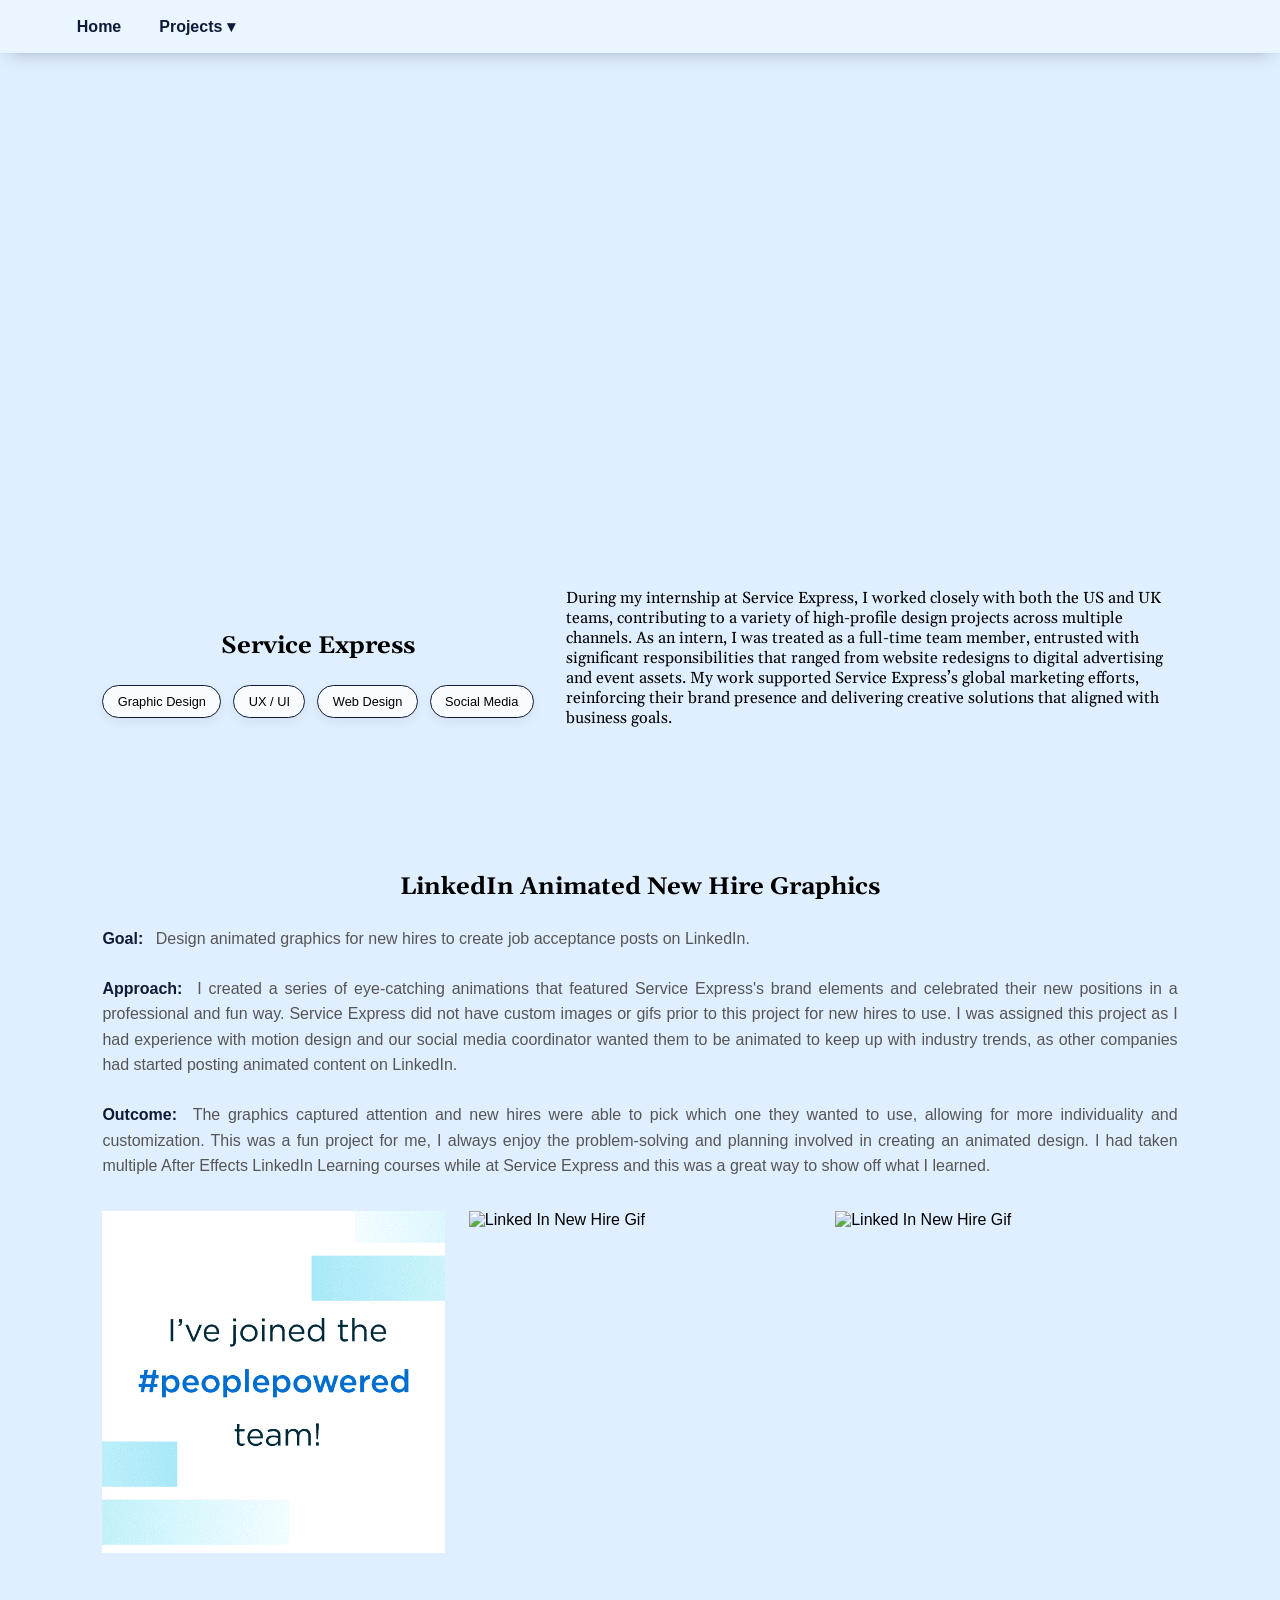
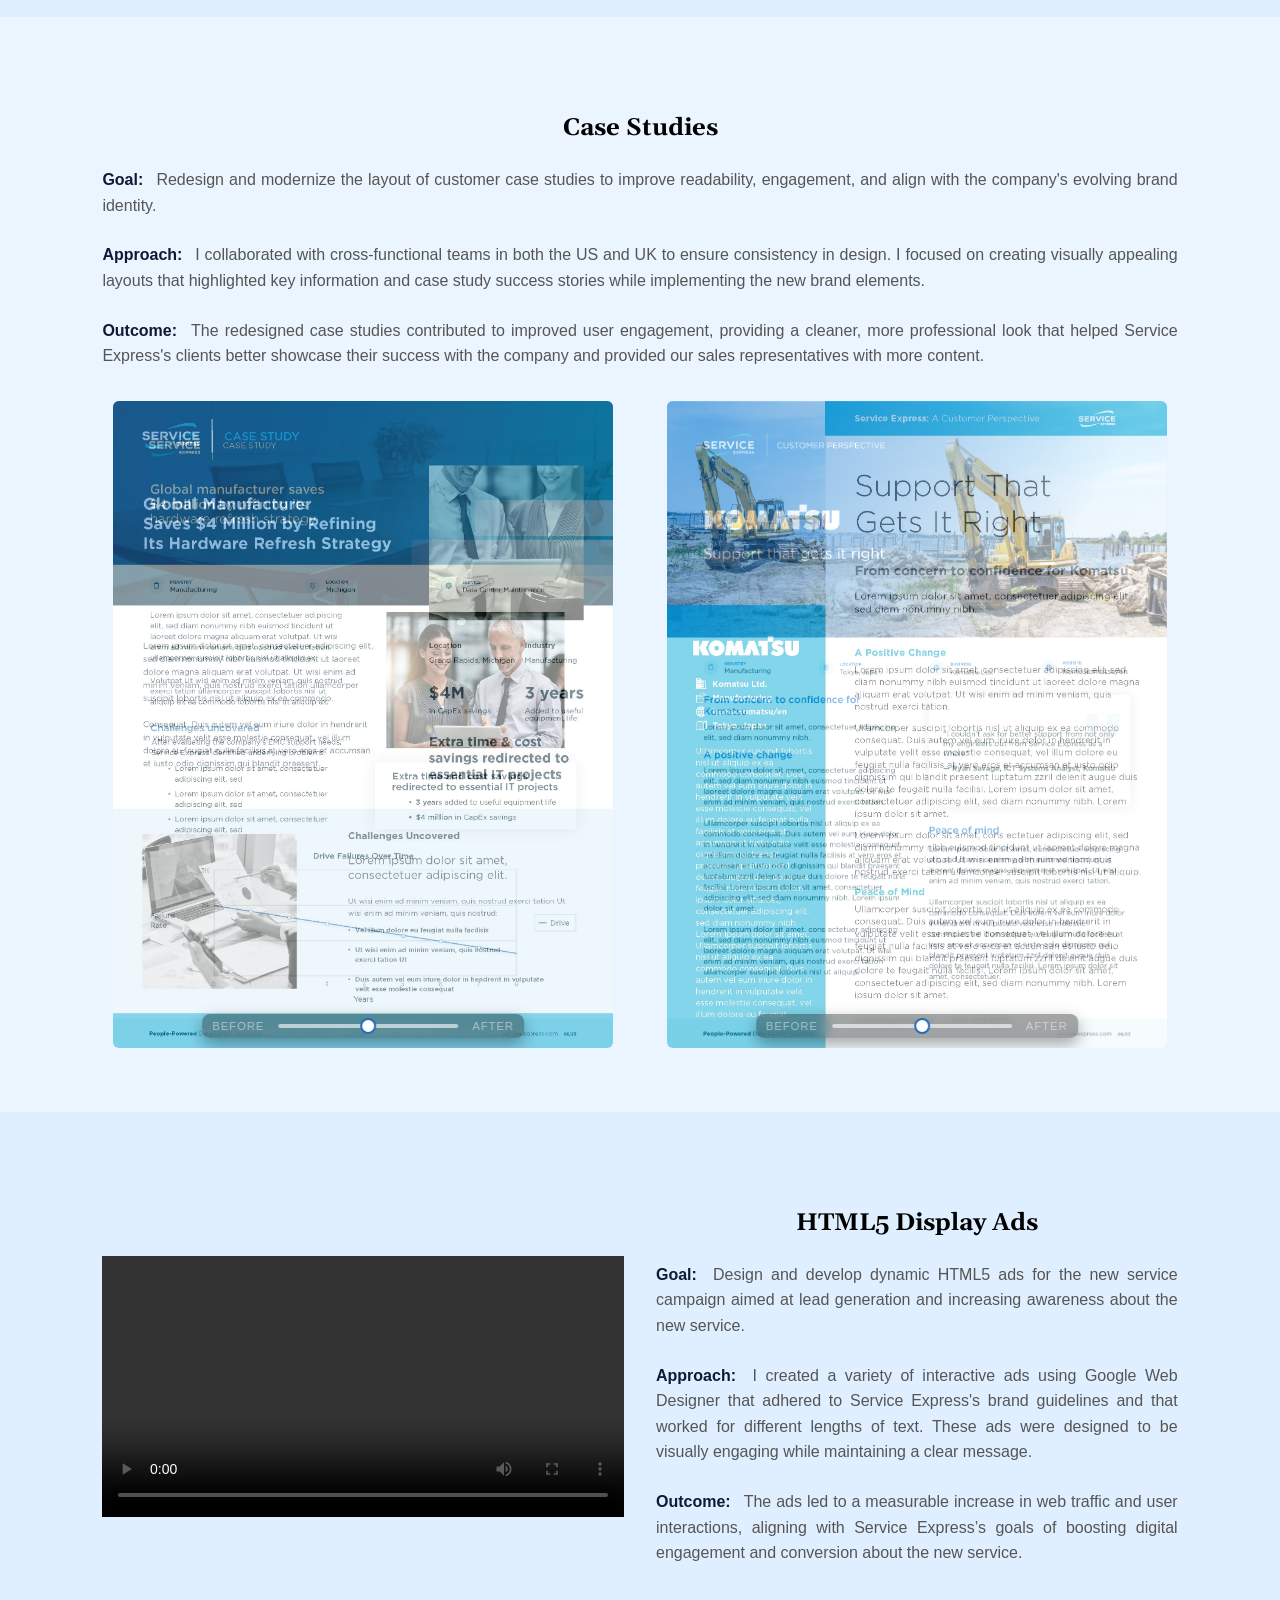
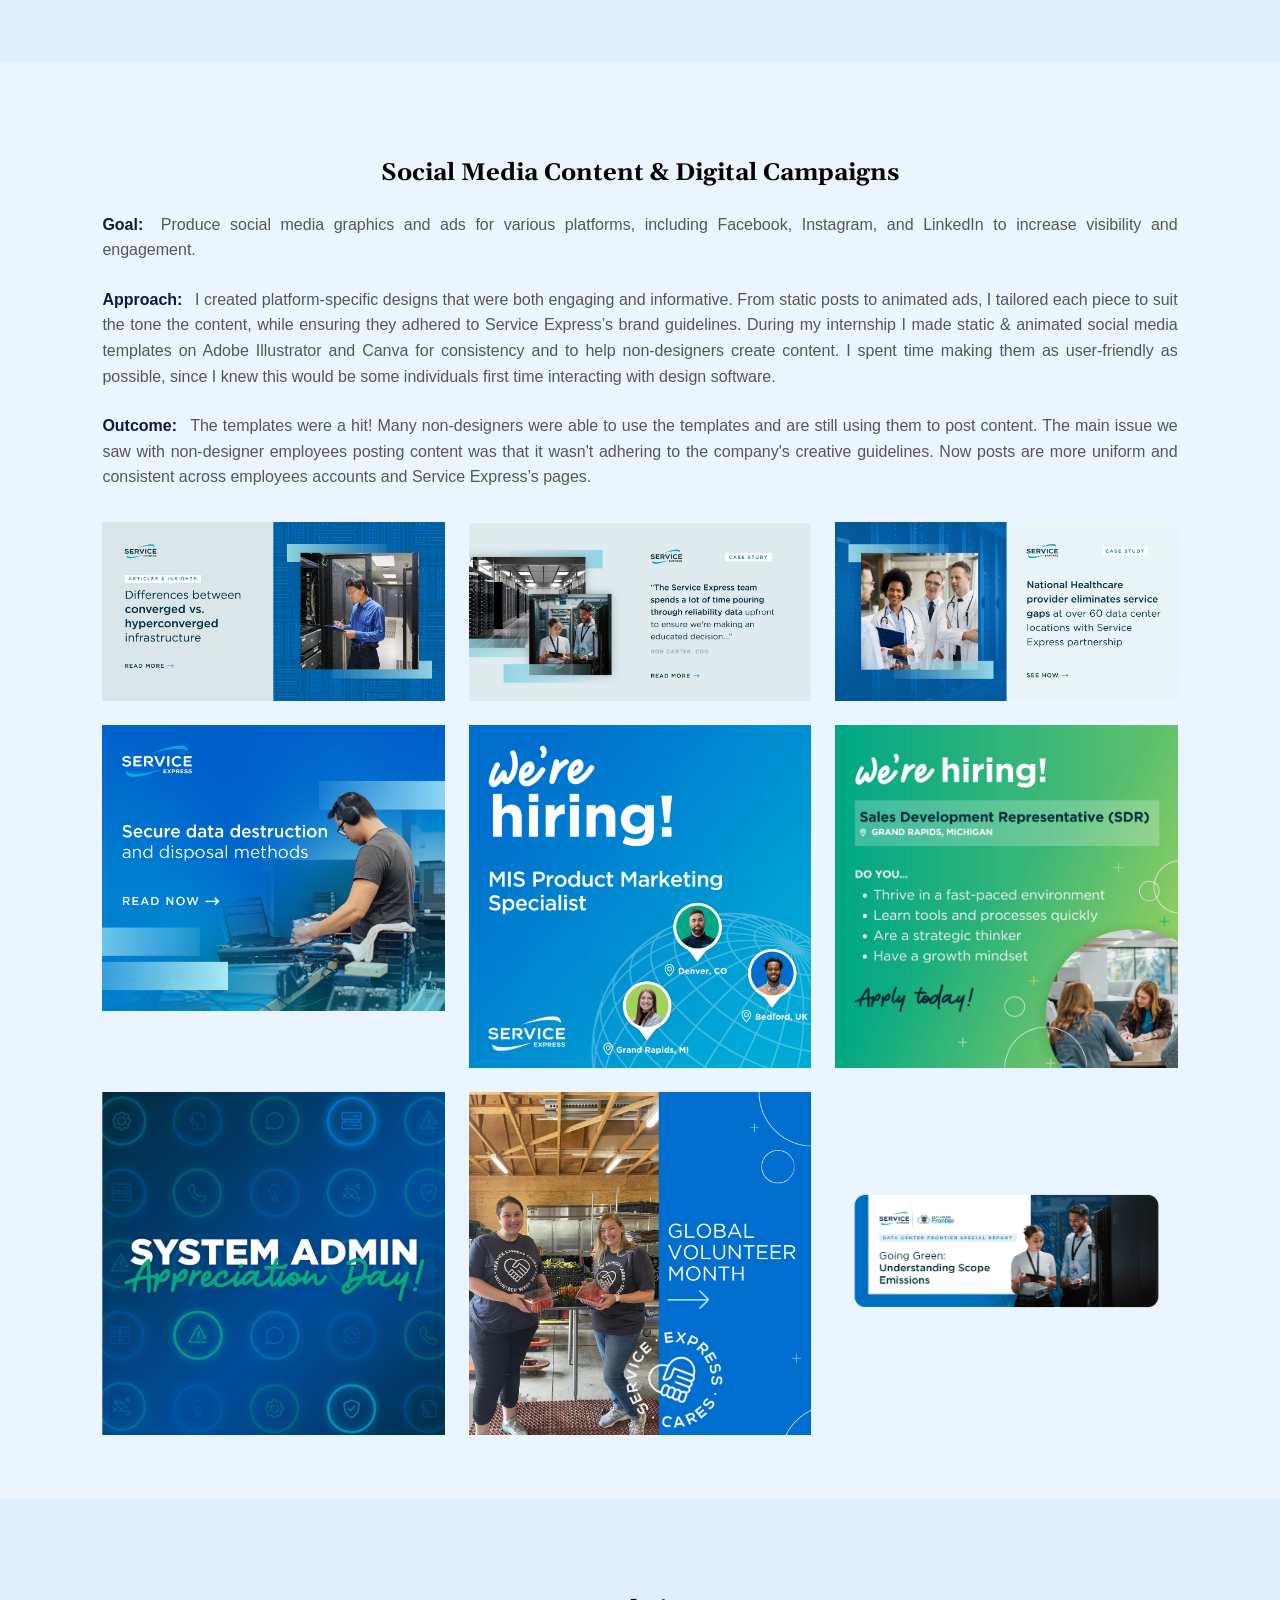
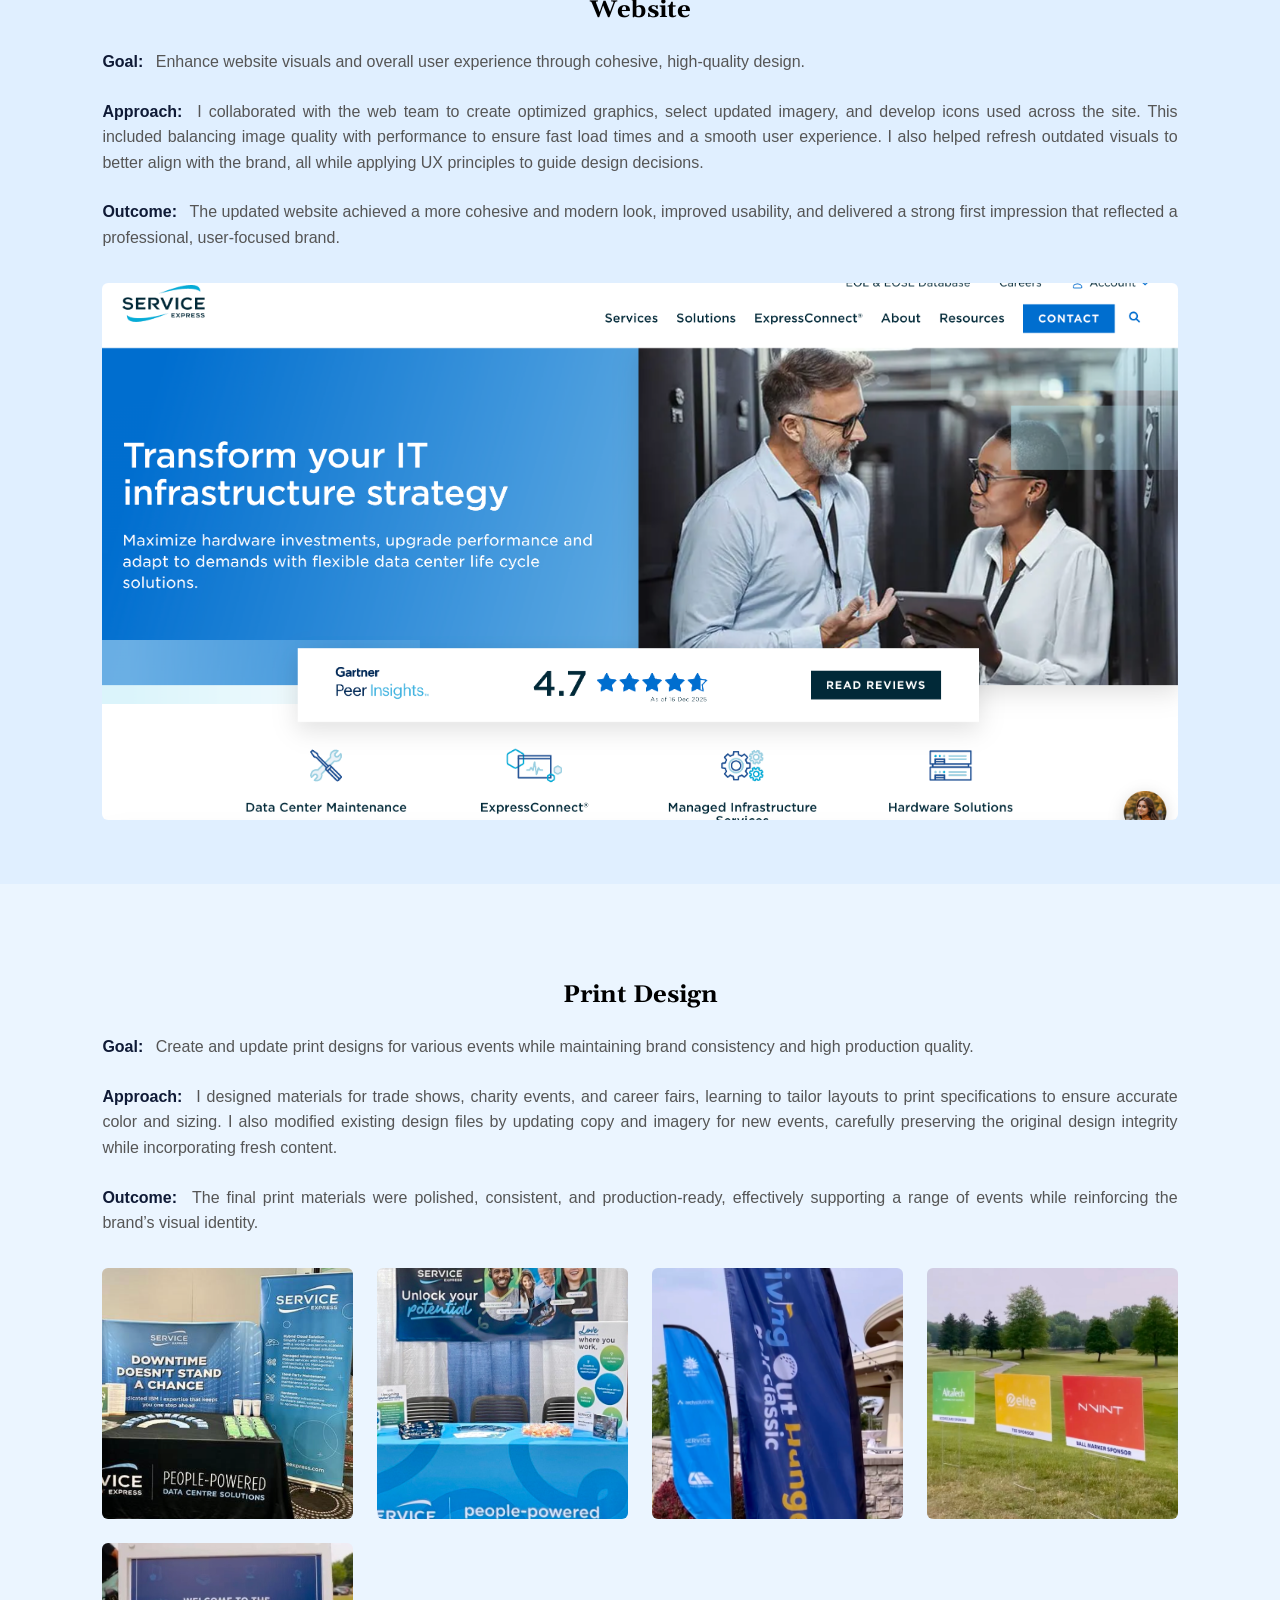
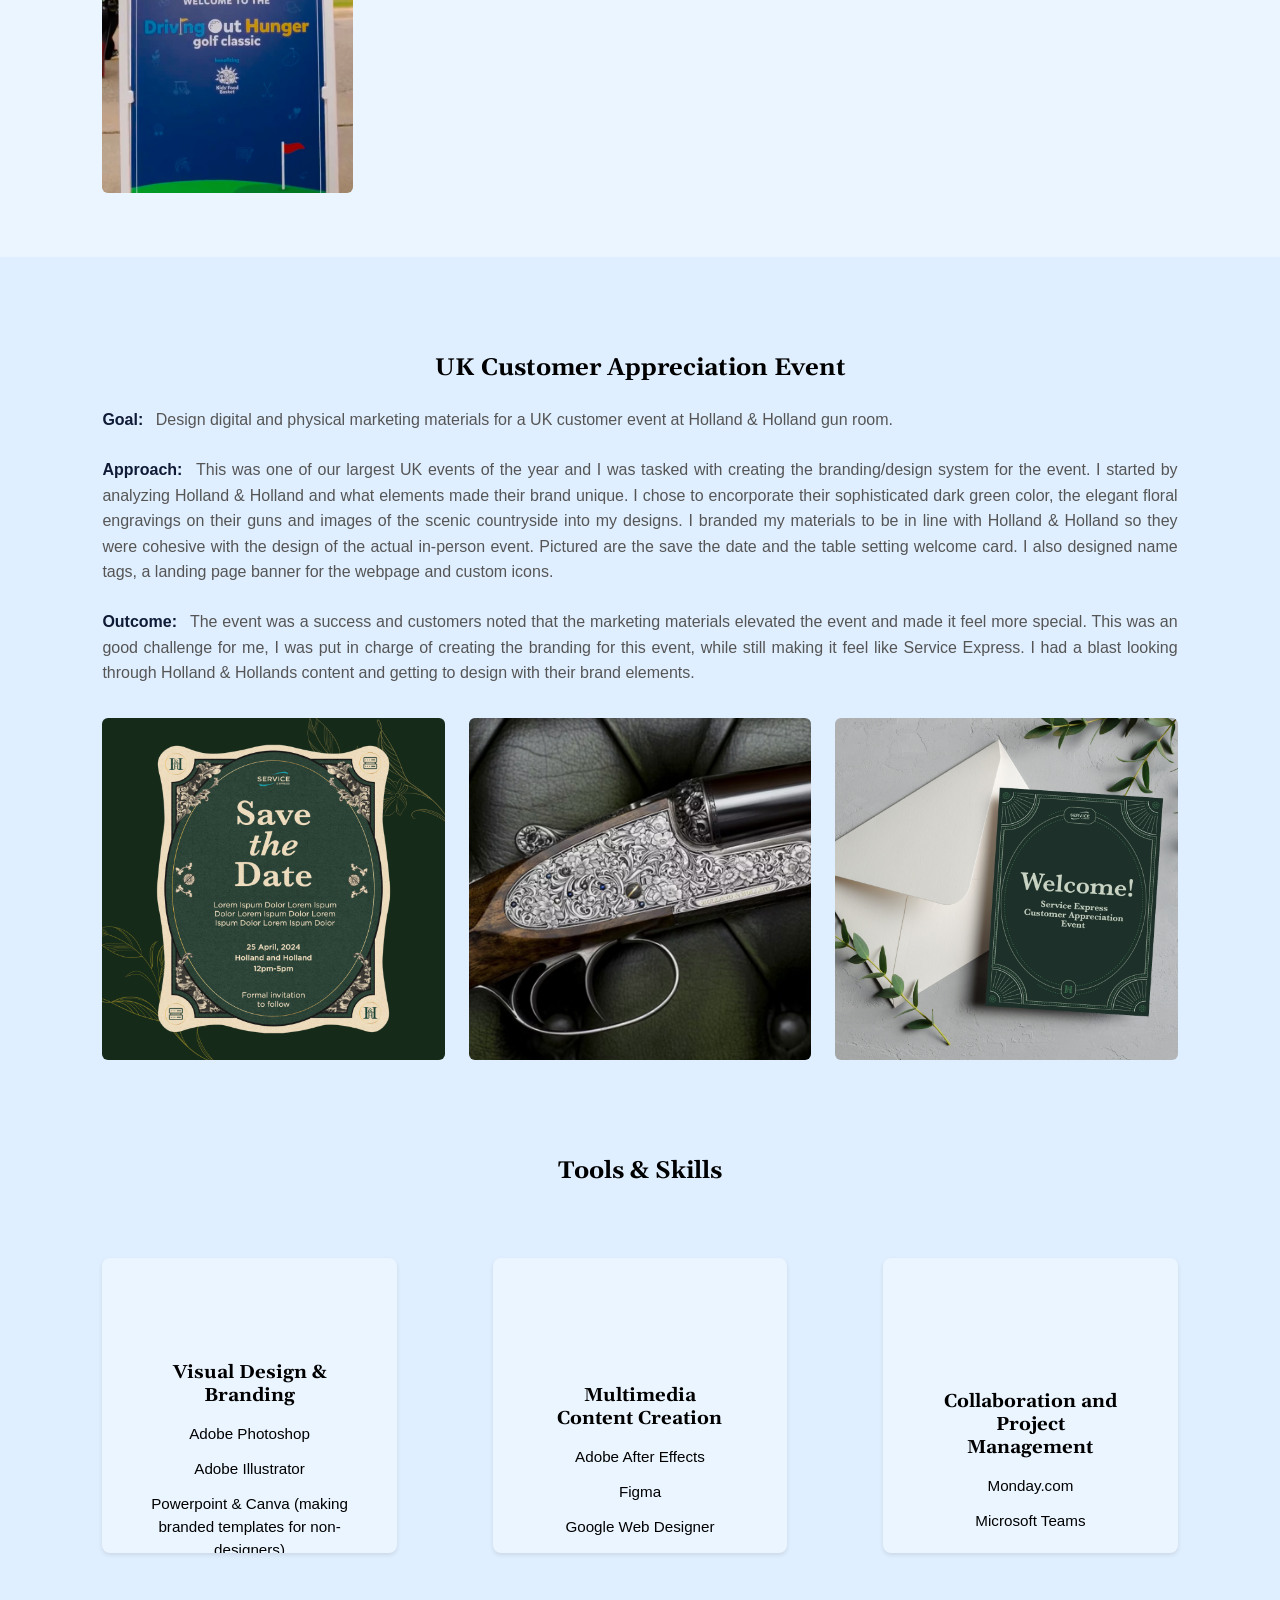
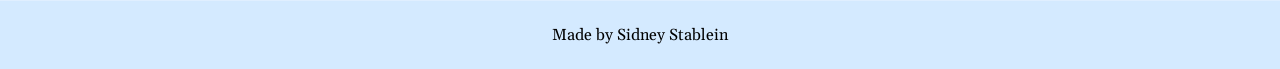
==== Projects/project1.html @ db3b4e6c "slideshow added, tags removed, space added to cards" ====
<!DOCTYPE html>
<html lang="en">
<head>
  <meta charset="UTF-8">
  <title>Service Express</title>
  <link rel="stylesheet" href="../styles.css">
  <script src="https://kit.fontawesome.com/708f6d592f.js" crossorigin="anonymous"></script>
  <link rel="preconnect" href="https://fonts.googleapis.com">
<link rel="preconnect" href="https://fonts.gstatic.com" crossorigin>
<link href="https://fonts.googleapis.com/css2?family=Gelasio:ital,wght@0,400..700;1,400..700&display=swap" rel="stylesheet">
</head>

<body class="project-page">

<!-- GLOBAL NAV (NO FADE) -->
<header class="site-header sticky">
  <nav class="header-nav">

    <a href="../index.html" class="nav-home">Home</a>

    <div class="nav-projects">
      <button class="projects-toggle">
        Projects ▾
      </button>

      <ul class="projects-dropdown">
        <li><a href="project1.html">Service Express</a></li>
        <li><a href="project2.html">CATA</a></li>
        <li><a href="project3.html">Client Portfolio</a></li>
        <li><a href="project4.html">SEE-Insights AI App</a></li>
      </ul>
    </div>

  </nav>
</header>

<div class="page-wrapper">

<main class="project-page">

  <!-- HERO -->
  <section class="project-hero">
    <img src="../assets/images/Service Express thumbnail.png" alt="Project hero image">

    <div class="project-hero-content">
      <div class="project-hero-meta">
        <h1>Service Express</h1>

        <div class="pill-row">
          <div class="pill">
             Graphic Design
          </div>
          <div class="pill">
             UX / UI
          </div>
          <div class="pill">
            Web Design
          </div>
          <div class="pill">
            Social Media
          </div>
        </div>
      </div>

      <div class="project-hero-description">
        <p>
          During my internship at Service Express, I worked closely with both the US and UK teams, contributing to a 
        variety of high-profile design projects across multiple channels. As an intern, I was treated as a full-time team member, 
        entrusted with significant responsibilities that ranged from website redesigns to digital advertising and event assets. My 
        work supported Service Express’s global marketing efforts, reinforcing their brand presence and delivering creative solutions 
        that aligned with business goals.
        </p>
      </div>
    </div>
  </section>

 <section class="project-gallery-section">
  <div class="section-inner">
  <h2>LinkedIn Animated New Hire Graphics</h2>
      <dl class="project-details">
    <div>
      <dt><strong>Goal:</strong></dt>
      <dd>Design animated graphics for new hires to create job acceptance posts on LinkedIn.</dd>
    </div>
    <div>
      <dt><strong>Approach:</strong></dt>
      <dd>I created a series of eye-catching animations that featured Service Express's brand elements and celebrated their new positions in a professional and fun way. Service Express did not have custom images or gifs prior to this project for new hires to use. I was assigned this project as I had experience with motion design and our social media coordinator wanted them to 
        be animated to keep up with industry trends, as other companies had started posting animated content on LinkedIn.</dd>
    </div>
    <div>
      <dt><strong>Outcome:</strong></dt>
      <dd>The graphics captured attention and new hires were able to pick which one they wanted to use, allowing for more individuality and customization. This was a fun project for me, I always enjoy the problem-solving and planning involved in creating an animated design. I had taken multiple After Effects LinkedIn Learning courses while at Service Express and this was a great way to show off what I learned.</dd>
    </div>
  </dl>

  <div class="project-gallery-fluid">
    <img src="../assets/images/Comp 1.gif" alt="Linked In New Hire Gif" style="background-color:#ffffff;">
    <img src="../assets/images/GradientBubbles-NewHire.gif" alt="Linked In New Hire Gif">
    <img src="../assets/images/ExpandingBubblea-NewHire_1.gif" alt="Linked In New Hire Gif">
  </div>
  </div>
</section>

<!--Before and After Sliders-->
<section class="image-section light-blue-bg">
  <div class="section-inner">
  <h2>Case Studies</h2>
  
  <dl class="project-details">
    <div>
      <dt><strong>Goal:</strong></dt>
      <dd>Redesign and modernize the layout of customer case studies to improve readability, engagement, and align with the company's evolving brand identity.</dd>
    </div>
    <div>
      <dt><strong>Approach:</strong></dt>
      <dd>I collaborated with cross-functional teams in both the US and UK to ensure consistency in design. I focused on creating visually appealing layouts that highlighted key information and case study success stories while implementing the new brand elements.</dd>
    </div>
    <div>
      <dt><strong>Outcome:</strong></dt>
      <dd>The redesigned case studies contributed to improved user engagement, providing a cleaner, more professional look that helped Service Express's clients better showcase their success with the company and provided our sales representatives with more content.</dd>
    </div>
  </dl>
  
  <div class="before-after-container">
  <div class="before-after-slider" id="slider1">

  <img src="../assets/images/Global2_Page_1.jpg" alt="Before" />
  <img class="after-image" src="../assets/images/Global1_Page_1.jpg" alt="After" />

  <div class="slider-controls">
    <div class="label before">Before</div>
    <input type="range" min="0" max="100" value="50" class="fade-slider" />
    <div class="label after">After</div>
  </div>

</div>

<div class="before-after-slider" id="slider1">

  <img src="../assets/images/Komatsu single.jpg" alt="Before" />
  <img class="after-image" src="../assets/images/Komatsu2_Page_1.jpg" alt="After" />

  <div class="slider-controls">
    <div class="label before">Before</div>
    <input type="range" min="0" max="100" value="50" class="fade-slider" />
    <div class="label after">After</div>
  </div>

</div>
  </div>
  </div>
</section>

  <!-- IMAGE + TEXT -->
  <section class="project-split">
  <div class="section-inner project-split-grid">
  <video controls preload="metadata" class="project-video">
    <source src="../assets/images/cloud_ad.mp4" type="video/mp4">
    Your browser does not support this video format.
  </video>

  <div class="project-text">
    <h2>HTML5 Display Ads</h2>
  <dl class="project-details">
    <div>
      <dt><strong>Goal:</strong></dt>
      <dd>Design and develop dynamic HTML5 ads for the new service campaign aimed at lead generation and increasing awareness about the new service.</dd>
    </div>
    <div>
      <dt><strong>Approach:</strong></dt>
      <dd>I created a variety of interactive ads using Google Web Designer that adhered to Service Express's brand guidelines and that worked for different lengths of text. These ads were designed to be visually engaging while maintaining a clear message.</dd>
    </div>
    <div>
      <dt><strong>Outcome:</strong></dt>
      <dd>The ads led to a measurable increase in web traffic and user interactions, aligning with Service Express’s goals of boosting digital engagement and conversion about the new service.</dd>
    </div>
  </dl>
  </div>
  </div>
</section>

<section class="project-gallery-section light-blue-bg">
  <div class="section-inner">
  <h2>Social Media Content & Digital Campaigns</h2>
    <dl class="project-details">
    <div>
      <dt><strong>Goal:</strong></dt>
      <dd>Produce social media graphics and ads for various platforms, including Facebook, Instagram, and LinkedIn to increase visibility and engagement.</dd>
    </div>
    <div>
      <dt><strong>Approach:</strong></dt>
      <dd>I created platform-specific designs that were both engaging and informative. From static posts to animated ads, I tailored each piece to suit the tone the content, while ensuring they adhered to Service Express’s brand guidelines. During my internship I made static & animated social media templates on Adobe Illustrator and Canva for consistency and to help non-designers create content. I spent time making them as user-friendly as possible, 
        since I knew this would be some individuals first time interacting with design software.</dd>
    </div>
    <div>
      <dt><strong>Outcome:</strong></dt>
      <dd>The templates were a hit! Many non-designers were able to use the templates and are still using them to post content. The main issue we saw with non-designer employees posting content was that it wasn't adhering to the company's creative guidelines. Now posts are more uniform and consistent across employees accounts and Service Express’s pages.</dd>
    </div>
  </dl>

  <div class="project-gallery-fluid">
    <img src="../assets/images/Converged vs hyperconverged-social.png" alt="Converged vs hyperconverged social media graphics">
    <img src="../assets/images/Case Study - Recovery Point1.png" alt="Case study social media graphic">
    <img src="../assets/images/Case Study - Healthcare1.png" alt="Healthcare case study social media graphic">
    <img src="../assets/images/ITADAds-11.png" alt="ITAD ad social media graphic">
    <img src="../assets/images/Recruitment Multiple Roles.gif" alt="Hiring recruitment social media graphic">
    <img src="../assets/images/We're Hiring 2024_LinkedIn.jpg" alt="Hiring social media graphic">
    <img src="../assets/images/SE-System-Admin.png" alt="Admin ad social media graphic">
    <img src="../assets/images/SE-Cares-Post.png" alt="SE Cares social media graphic">
    <img src="../assets/images/email-banner.png" alt="Email banner graphic">
  </div>
  </div>
</section>

<!--Single Image-->
<section class="image-section">
  <div class="section-inner">
  <h2>Website</h2>
      <dl class="project-details">
    <div>
      <dt><strong>Goal:</strong></dt>
      <dd>Enhance website visuals and overall user experience through cohesive, high-quality design.</dd>
    </div>
    <div>
      <dt><strong>Approach:</strong></dt>
      <dd>I collaborated with the web team to create optimized graphics, select updated imagery, and develop icons used across the site. This included balancing image quality with performance to ensure fast load times and a smooth user experience. I also helped refresh outdated visuals to better align 
        with the brand, all while applying UX principles to guide design decisions.</dd>
    </div>
    <div>
      <dt><strong>Outcome:</strong></dt>
      <dd>The updated website achieved a more cohesive and modern look, improved usability, and delivered a strong first impression 
        that reflected a professional, user-focused brand.</dd>
    </div>
  </dl>
<div class="grid-single">
    <img src="../assets/images/Service-Express-Web-Header.png" alt="">
</div>
</div>
</section>

<!--Responsive Grid-->
<section class="image-section light-blue-bg">
  <div class="section-inner">
  <h2>Print Design</h2>
        <dl class="project-details">
    <div>
      <dt><strong>Goal:</strong></dt>
      <dd>Create and update print designs for various events while maintaining brand consistency and high production quality.</dd>
    </div>
    <div>
      <dt><strong>Approach:</strong></dt>
      <dd>I designed materials for trade shows, charity events, and career fairs, learning to tailor layouts to print specifications to ensure accurate color and sizing. I also modified existing design files by updating copy and imagery for new events, carefully 
        preserving the original design integrity while incorporating fresh content.</dd>
    </div>
    <div>
      <dt><strong>Outcome:</strong></dt>
      <dd>The final print materials were polished, consistent, and production-ready, effectively supporting a range of events while reinforcing the brand’s visual identity.</dd>
    </div>
  </dl>
<div class="grid-responsive">
    <img src="../assets/images/SE-Booth-1.png" alt="Image of Service Express booth at a trade show">
    <img src="../assets/images/SE-Booth-2.jpg" alt="Image of Service Express booth at a trade show">
    <img src="../assets/images/Volunteer-Golf-Banner.jpg" alt="Charity golf event banner">
    <img src="../assets/images/Volunteer-Golf-Signs.jpg" alt="Charity golf event signs">
    <img src="../assets/images/Volunteer-Golf-Sign.jpg" alt="Charity golf event sign">
</div>
</div>
</section>

<!--1x3 Grid-->
<section class="image-section">
  <div class="section-inner">
  <h2>UK Customer Appreciation Event</h2>
        <dl class="project-details">
    <div>
      <dt><strong>Goal:</strong></dt>
      <dd>Design digital and physical marketing materials for a UK customer event at Holland & Holland gun room.</dd>
    </div>
    <div>
      <dt><strong>Approach:</strong></dt>
      <dd>This was one of our largest UK events of the year and I was tasked with creating the branding/design system for the event. I started by analyzing Holland & Holland and what elements made their brand unique. I chose to encorporate their sophisticated dark green color, the elegant floral engravings on their guns and images of the scenic countryside into my designs. I branded my materials to be in line with Holland & Holland so they were cohesive with the design of the actual in-person event. Pictured are the save the date and the table setting welcome card. I also designed name tags, a landing page banner for the webpage and custom icons.</dd>
    </div>
    <div>
      <dt><strong>Outcome:</strong></dt>
      <dd>The event was a success and customers noted that the marketing materials elevated the event and made it feel more special. This was an good challenge for me, I was put in charge of creating the branding for this event, while still making it feel like Service Express. I had a blast looking through Holland & Hollands content and getting to design with their brand elements.</dd>
    </div>
  </dl>
<div class="grid-1x3">
    <img src="../assets/images/SE-Save-The-Date-Card-HH.png.png" alt="Save the Date card for Holland & Holland event">
    <img src="../assets/images/h-&-h-gun.png" alt="H & H gun engravings that inspired the event design">
    <img src="../assets/images/SE-Welcome-Card-HH.png" alt="Welcome card for Holland & Holland event">
</div>
</div>
</section>

  <!-- THREE CARDS -->
  <h2>Tools & Skills</h2>
  <section class="project-related">
    <div class="section-inner project-related-grid">
    <article class="info-card">
      <div class="info-card-icon"><i class="fa-solid fa-palette"></i></div>
      <div class="info-card-text">
        <h3>Visual Design & Branding</h3>
        <ul>
          <li>Adobe Photoshop</li>
          <li>Adobe Illustrator</li>
          <li>Powerpoint & Canva (making branded templates for non-designers)</li>
        </ul>
      </div>
    </article>

    <article class="info-card">
      <div class="info-card-icon"><i class="fa-solid fa-laptop"></i></div>
      <div class="info-card-text">
        <h3>Multimedia Content Creation</h3>
        <ul>
          <li>Adobe After Effects</li>
          <li>Figma</li>
          <li>Google Web Designer</li>
        </ul>
      </div>
    </article>

    <article class="info-card">
      <div class="info-card-icon"><i class="fa-solid fa-users"></i></div>
      <div class="info-card-text">
        <h3>Collaboration and Project Management</h3>
        <ul>
          <li>Monday.com</li>
          <li>Microsoft Teams</li>
        </ul>
      </div>
    </article>
    </div>
  </section>

</main>

</div>

<footer>
  <p>Made by Sidney Stablein</p>
</footer>
<script src="../main.js"></script>
</body>
</html>
---- styles.css ----
:root {
  --dark: #0f1a36;
  --light: #EBF5FF;
  --white: #f9fcff;
  --medium: #D4EAFF;
  --button-blue: #216DB9;
  --bg: #E0EFFF;
  --section: #EBF5FF;
}

* {
  box-sizing: border-box;
}

html, body {
  margin: 0;
  font-family: sans-serif;
  background: var(--bg);
  overflow-x: hidden;
}

.page-wrapper {
  padding-left: clamp(1rem, 4vw, 6vw);
  padding-right: clamp(1rem, 4vw, 6vw);
}


h1, h2, h3, p {
  font-family: "Gelasio", serif;
  font-optical-sizing: auto;
  font-style: normal;
}

h2 {
  text-align: center;
  margin: 2rem auto 1.5rem;
  max-width: 900px;
  padding: 0 2rem;
}

/* ================= HEADER ================= */

.site-header {
  position: fixed;
  top: 0;
  left: 0;
  width: 100%;
  background: var(--light);
  z-index: 1000;
  transform: translateY(-100%);
  transition: transform 0.3s ease;
  border-bottom: 1px solid var(--medium);
}

/* Visible state (index page scroll) */
.site-header.visible {
  transform: translateY(0);
}

/* Sticky version (project pages) */
.site-header.sticky {
  position: fixed; 
  top: 0;
  left: 0;
  width: 100%;
  transform: translateY(0);
}

/* NAV CONTENT */
.header-nav {
  display: flex;
  align-items: center;
  gap: 2rem;
  padding: 1rem clamp(1.5rem, 6vw, 8vw);
  box-shadow: 0 10px 18px -10px rgba(15, 23, 42, 0.28);
}

.nav-home {
  text-decoration: none;
  font-weight: 600;
  color: var(--dark);
}

/* ================= DROPDOWN ================= */

.nav-projects {
  position: relative;
}

.projects-toggle {
  background: none;
  border: none;
  font-size: 1rem;
  font-weight: 600;
  cursor: pointer;
  color: var(--dark);
}

.projects-dropdown {
  position: absolute;
  top: 100%;
  left: 0;
  background: var(--light);
  list-style: none;
  padding: 0.75rem 0;
  margin: 0;
  min-width: 180px;
  border: 1px solid var(--medium);
  display: none;
}

.projects-dropdown li a {
  display: block;
  padding: 0.5rem 1rem;
  text-decoration: none;
  color: var(--dark);
}

.projects-dropdown li a:hover {
  background: var(--medium);
}

/* Show dropdown */
.nav-projects.open .projects-dropdown {
  display: block;
}

/* ================= INTRO ================= */

.intro-section {
min-height: 100vh;

  display: flex;
  flex-direction: column;
  align-items: center;
  justify-content: center;

  gap: 2.5rem;

  padding: 10vh 2rem 12vh;

  position: relative;
  text-align: center;
}

.intro-text-block {

  opacity: 0;
  transform: translateY(30px);

  animation: introFade 1.2s ease forwards;

  text-align: center;
  max-width: 900px;
}

.intro-text-block h1 {
  font-size: clamp(2.3rem, 5vw, 4.2rem);
  line-height: 1.08;

  margin: 0 auto 2rem;

  color: var(--dark);

  text-align: center;
}

.intro-text-block p {
  font-size: clamp(1rem, 1.5vw, 1.2rem);
  line-height: 1.9;

  margin: 0 auto;

  text-align: justify;

  color: rgba(15, 23, 42, 0.82);
  max-width: 900px;
}

@keyframes introFade {
  to {
    opacity: 1;
    transform: translateY(0);
  }
}

.highlight-pill {
  display: inline;
  background: rgba(33, 109, 185, 0.799);
  color: inherit;
  border: 1px solid var(--dark);
  padding: 0.1em 0.45em;
  border-radius: 999px;

  -webkit-box-decoration-break: clone;
  box-decoration-break: clone;
}

.scroll-arrow {
  position: absolute;
  bottom: 4rem;
  left: 50%;

  transform: translateX(-50%);
  transition: transform 0.25s ease;

  background: none;
  border: none;
  font-size: 2rem;
  cursor: pointer;
  color: var(--button-blue);
}

.scroll-arrow:hover {
  transform: translateX(-50%) translateY(4px);
}

/* ================= PROJECT OVERVIEW ================= */
.project-overview {
  background: var(--section);
  width: 100vw;
  padding: 4rem 0 4rem;
  margin-left: calc(50% - 50vw);
}

.project-layout {
  display: flex;
  height: 80vh;
  max-width: 1400px;
  margin: 0 auto;
}

/* LEFT COLUMN */
/* ================= PROJECT FILTER STYLING ================= */
.project-filter {
  width: 40%;
  position: sticky;
  top: 0;
  height: 80vh;

  padding: 5rem clamp(2rem, 5vw, 5rem);

  display: flex;
  align-items: flex-start;
  justify-content: center;

  background: transparent;
}

.filter-panel {
  width: 100%;
  max-width: 420px;
}

.filter-heading {
  text-align: left;
  font-size: clamp(2rem, 4vw, 3.5rem);
  margin: 0 0 0.5rem;
  padding: 0;
  color: var(--dark);
}

.filter-subheader {
  margin: 0 0 1.5rem;
  color: var(--muted);
  font-size: 0.95rem;
  letter-spacing: 0.02em;
  text-transform: uppercase;
}

.filter-buttons {
  display: flex;
  flex-wrap: wrap;
  gap: 1rem;
}

.filter-btn {
  border: none;
  background: var(--white);
  color: var(--dark);

  padding: 0.85rem 1.2rem;
  border: 1px solid var(--dark);
  border-radius: 999px;

  font-size: 0.95rem;
  font-weight: 600;

  cursor: pointer;

  transition:
    background-color 0.2s ease,
    color 0.2s ease,
    transform 0.2s ease,
    box-shadow 0.2s ease;

  box-shadow: 0 4px 12px rgba(15, 23, 42, 0.06);
}

.filter-btn:hover {
  background: #d8ebff;
}

.filter-btn.active {
  background: #216DB9;
  color: white;
}

.filter-btn:active {
  transform: scale(0.98);
}

/* RIGHT COLUMN */
.project-feed {
  width: 60%;
  height: 80vh;
  overflow-y: auto;
  padding: 2rem;
  background:transparent;
  scroll-snap-type: y proximity;
  scrollbar-gutter: stable;
  border: 1px solid var(--dark);
  border-radius: 10px;
}

.project-feed {
  scrollbar-width: thin;
  scrollbar-color: #2480c3 transparent;
}
/* SCROLLBAR */

.project-feed::-webkit-scrollbar {
  width: 12px;
}

.project-feed::-webkit-scrollbar-track {
  background: transparent;
}

.project-feed::-webkit-scrollbar-thumb {
  background-color: #2480c3;
  border-radius: 999px;
  border: 3px solid transparent;
  background-clip: content-box;
}

.project-feed::-webkit-scrollbar-thumb:hover {
  background-color: #216DB9;
}

/* CARDS */
.project-card {
  height: 100%;
  scroll-snap-align: start;
  display: flex;
  flex-direction: column;
  margin-bottom: 10px;

  box-shadow: 0 6px 16px rgba(15, 23, 42, 0.12);
  border-radius: 10px;
  overflow: hidden;
}

.project-card > a {
  display: flex;
  flex-direction: column;
  height: 100%;
  color: inherit;
  text-decoration: none;
}

.project-card img {
  flex: 1;
  width: 100%;
  object-fit: cover;
}

.project-footer {
  display: flex;
  flex-direction: column;
  gap: 0.75rem;
  padding: 1rem 1.25rem 0.9rem;
  background: var(--white);
}

.pill-row {
  display: flex;
  flex-wrap: wrap;
  gap: 0.75rem;
}

.pill {
  position: relative;
  border: 1px solid var(--dark);
  background: var(--white);
  box-shadow: 0 4px 12px rgba(15, 23, 42, 0.06);
  border-radius: 999px;
  padding: 0.5rem 0.9rem;
  font-size: 0.8rem;
}

.pill-label {
  position: absolute;
  top: -0.7rem;
  left: 0.8rem;
  background: var(--white);
  padding: 0 0.4rem;
  font-size: 0.65rem;
  font-weight: 600;
}

.pill-label-link {
  background: var(--white);
  padding: 0 0.4rem;
  font-size: 0.65rem;
  font-weight: 600;
}

.website-pill {
  text-decoration: none;
  color: inherit;
  display: flex;
  align-items: center;
}

.website-pill:hover {
  background-color: rgba(214, 234, 255, 0.9);    
  cursor: pointer;  
}

.project-footer h3 {
text-align: left;
}

/* ================= CONTACT ================= */
.contact-section {
  display: flex;
  align-items: center;
  gap: 4rem;
  padding: 6rem 8vw;
  min-height: 80vh;
}

/* LEFT IMAGE */
.contact-image-wrapper {
  flex-shrink: 0;
  width: 352px;
  height: 251px;
  display: flex;
  align-items: center;
  justify-content: center;
}

.contact-image,
.contact-icon {
  width: 100%;
  height: 100%;
  display: flex;
  align-items: center;
  justify-content: center;
}

.contact-image {
  object-fit: cover;
}

.contact-icon {
  font-size: 8rem;
  max-width: 100%;
  max-height: 100%;
}

/* RIGHT CONTENT */
.contact-form {
  flex: 1;
}

.contact-intro {
  font-size: clamp(2rem, 4vw, 3.5rem);
  font-weight: 700;
  color: var(--dark);
  margin: 0 0 1.5rem;
}

/* FORM LAYOUT */
.contact-form-fields {
  display: flex;
  flex-direction: column;
  gap: 1.5rem;
}

.form-row {
  display: flex;
  gap: 1rem;
}

/* NAME + EMAIL */
.form-row input {
  flex: 1;
  padding: 0.75rem;
  font-size: 1rem;
  border: 1px solid var(--dark);
  border-radius: 20px;
}

.message-row button:hover {
  background-color: rgba(214, 234, 255, 0.9);    
  cursor: pointer;           
}

/* MESSAGE + SEND */
.message-row textarea {
  flex: 1;
  padding: 0.75rem;
  font-size: 1rem;
  resize: none;
  min-height: 120px;
  border: 1px solid var(--dark);
  border-radius: 15px;
  box-shadow: 0 4px 12px rgba(15, 23, 42, 0.06);
}

.message-row button {
  width: 48px;
  font-size: 1.4rem;
  background: none;
  border: 1px solid var(--dark);
  border-radius: 20px;
  color: var(--button-blue);
  cursor: pointer;
  background-color: var(--white);
  box-shadow: 0 4px 12px rgba(15, 23, 42, 0.06);
}

.project-hero img {
  width: 100vw;
  height: 60vh;

  object-fit: cover;
  object-position: center;

  display: block;
  margin-left: calc(50% - 50vw);
}

.project-hero-meta {
  padding: 2rem 0;
  display: flex;
  flex-direction: column;
  justify-content: center;
}

.project-hero-meta h1 {
  margin-bottom: 1rem;
  text-align: left;
}

.project-hero-content {
  display: flex;
  gap: 2rem;
  align-items: stretch;
  padding-left: clamp(1rem, 4vw, 6vw);
  padding-right: clamp(1rem, 4vw, 6vw);
}

.project-hero-description {
  flex: 1;
  padding: 2rem 0;
  display: flex;
  flex-direction: column;
  justify-content: center;
}

/* ================= PAGE SPACING ================= */

.project-page .project-hero {
  padding-top: 0;
}

.section-inner {
  max-width: 1200px;
  margin: 0 auto;
  padding-left: clamp(1rem, 4vw, 6vw);
  padding-right: clamp(1rem, 4vw, 6vw);
}

.section-inner p {
  text-align: justify;
}

.project-gallery-section,
.image-section {
  padding-top: 4rem;
  padding-bottom: 4rem;
}

/* ================= IMAGE + TEXT ================= */
.project-split {
  padding-top: 4rem;
  padding-bottom: 4rem;
  display: block;
}

.project-split-grid {
  display: flex;
  gap: 2rem;
  align-items: center;
  justify-content: center;
  width: 100%;
  max-width: 1200px;
  margin: 0 auto;
}

.project-split-grid > * {
  flex: 1;
  min-width: 0;
}

.project-split img,
.project-split video {
  height: auto;
  max-height: 520px;
  width: 100%;
}

.project-split img {
  object-fit: cover;
}

/* For specific images that should not be cropped (show full height) */
.project-split img.no-crop {
  object-fit: contain;
  max-height: none;
  height: auto;
  width: 100%;
}

.project-split video {
  object-fit: contain;
  display: block;
}

/* ================= TRIPLE SPLIT ================= */

.project-triple-split {
  padding: 3rem 0;
  display: flex;
  flex-direction: column;
  gap: 3rem;
  width: 100%;
  max-width: 1200px;
  margin: 0 auto;
}

.split-row {
  display: flex;
  gap: 4rem;
  align-items: center;
  justify-content: center;
  width: 100%;
}

.split-row > * {
  flex: 1;
  min-width: 0;
}

.split-row img {
  width: 100%;
  height: auto;
  object-fit: cover;
  max-width: none;
}

.split-row:first-child {
  align-items: flex-start;
}

/* ================= GALLERY ================= */

.project-gallery {
  display: grid;
  grid-template-columns: 2fr 2fr; /* large image takes more width */
  gap: 1.5rem;
  align-items: start; /* keeps tops aligned */
}

/* LEFT SIDE — 4 SMALL IMAGES */
.gallery-small {
  display: grid;
  grid-template-columns: 1fr 1fr;
  grid-auto-rows: 1fr;
  gap: 1rem;
}

.gallery-small img {
  width: 100%;
  aspect-ratio: 1 / 1;
  object-fit: cover; /* keeps them square and fills the cell */
}

/* RIGHT SIDE — LARGE IMAGE */
.gallery-large {
  position: relative;
  width: 100%;
  aspect-ratio: 1 / 1; /* makes the container square */
}

.gallery-large img {
  width: 100%;
  height: 100%;
  object-fit: cover; /* fills the square, no empty space */
}

.project-gallery-fluid {
  display: grid;
  grid-template-columns: repeat(auto-fit, minmax(300px, 1fr));
  gap: 1.5rem;
  padding: 0;
}

.project-gallery-fluid img {
  max-width: 100%;
  height: auto;
  object-fit: contain;
}
/*=====GRIDS=======*/

.grid-2x2 {
  display: grid;
  grid-template-columns: repeat(2, 1fr);
  gap: 1.5rem;
}

.grid-2x2 {
  display: grid;
  grid-template-columns: repeat(2, 1fr);
  gap: 1.5rem;
}

.grid-2x2 h2 {
  grid-column: 1 / -1;
}

.grid-2x2 p {
  grid-column: 1 / -1;
}

.grid-2x2 img {
  width: 100%;
  aspect-ratio: 1 / 1;
  object-fit: contain;
  border-radius: 6px;
}

.grid-single {
  display: grid;
  grid-template-columns: 1fr;
  gap: 1.5rem;
}

.grid-single h2 {
  grid-column: 1 / -1;
  margin-bottom: 0.25rem;
}

.grid-single p {
  grid-column: 1 / -1;
  margin-bottom: 1rem;
}

.grid-single img {
  width: 100%;
  aspect-ratio: 2 / 1;
  object-fit: cover;
  border-radius: 6px;
}

.grid-1x3 {
  display: grid;
  grid-template-columns: repeat(3, 1fr);
  gap: 1.5rem;
}

.grid-1x3 h2 {
  grid-column: 1 / -1;
  margin-bottom: 0.25rem;
}

.grid-1x3 p {
  grid-column: 1 / -1;
  margin-bottom: 1rem;
}

.grid-1x3 img {
  width: 100%;
  aspect-ratio: 1 / 1;
  object-fit: cover;
  border-radius: 6px;
}

.grid-responsive {
  display: grid;
  grid-template-columns: repeat(auto-fit, minmax(220px, 1fr));
  gap: 1.5rem;
  padding: 0;
}

.image-section h2 {
  font-size: 1.5rem;
  text-align: center;
  margin-top: 2rem;
  margin-bottom: 1.5rem;
}

.image-section p {
  font-size: 1rem;
  margin-bottom: 1.5rem;
  color: #555;
}
.grid-responsive img {
  width: 100%;
  aspect-ratio: 1 / 1;
  object-fit: cover;
  border-radius: 6px;
}

/* ================= PROJECT DETAILS ================= */

.project-details {
  margin-bottom: 2rem;
  text-align: center;
  margin-left: auto;
  margin-right: auto;
}

.project-details div {
  margin-bottom: 1.5rem;
  text-align: justify;
  text-justify: inter-word;
}

.project-details dt {
  font-weight: bold;
  display: inline;
  margin-right: 0.5rem;
  color: var(--dark);
}

.project-details dd {
  display: inline;
  margin: 0;
  line-height: 1.6;
  color: #555;
}

.project-page h1,
.project-page h2,
.project-page h3 {
  text-align: center;
  max-width: 900px;
  margin-left: auto;
  margin-right: auto;
  padding: 0 2rem;
  margin-top: 2rem;
  margin-bottom: 1.5rem;
}

.section-inner h1 {
  margin-top: 1rem;
  margin-bottom: 2rem;
}

.section-inner h2 {
  font-size: 1.5rem;
}

/* ================= BEFORE/AFTER SLIDERS ================= */

.before-after-container {
  display: grid;
  grid-template-columns: 1fr 1fr;
  gap: 2rem;
  margin-top: 2rem;
}

.before-after-slider {
  position: relative;
  width: 100%;
  max-width: 500px;
  margin: 0 auto;
  overflow: hidden;
  border-radius: 6px;
}

/* BASE IMAGES */
.before-after-slider img {
  display: block;
  width: 100%;
  height: auto;
}

/* TOP IMAGE */
.after-image {
  position: absolute;
  top: 0;
  left: 0;
  width: 100%;
  height: auto;
  opacity: 1;
  transition: opacity 0.25s ease;
}

/* ================= CONTROLS BAR ================= */

.slider-controls {
  position: absolute;
  bottom: 10px;
  left: 50%;
  transform: translateX(-50%);

  display: flex;
  align-items: center;
  justify-content: center;
  gap: 12px;

  padding: 6px 10px;
  border-radius: 8px;

  background: rgba(0, 0, 0, 0.35);
  backdrop-filter: blur(6px);

  box-shadow: 0 6px 16px rgba(0,0,0,0.35);
}

/* ================= LABELS ================= */

.label {
  font-size: 0.7rem;
  letter-spacing: 1px;
  text-transform: uppercase;

  color: white;
  opacity: 0.5; /* default state */

  cursor: pointer;
  user-select: none;

  /* IMPORTANT: removed hover/enlarge effects */
  transition: opacity 0.2s ease;
}

/* active state only changes opacity */
.label.active {
  opacity: 1;
}

/* ================= SLIDER ================= */

.fade-slider {
  width: 180px;

  appearance: none;
  height: 4px;
  border-radius: 2px;

  background: rgba(255,255,255,0.6);
  outline: none;
}

/* thumb */
.fade-slider::-webkit-slider-thumb {
  appearance: none;
  width: 16px;
  height: 16px;
  background: white;
  border-radius: 50%;
  cursor: pointer;
  border: 2px solid #216DB9;
}

.fade-slider::-moz-range-thumb {
  width: 16px;
  height: 16px;
  background: white;
  border-radius: 50%;
  cursor: pointer;
  border: 2px solid #216DB9;
}


/* ================= RELATED CARDS ================= */

.project-related {
  display: grid;
  grid-template-columns: repeat(3, 1fr);
  gap: 3rem;
  padding: 3rem 0;
}

.project-related-grid {
  display: grid;
  grid-template-columns: repeat(3, 1fr);
  gap: 6rem;
}

.info-card {
  display: flex;
  flex-direction: column;
  justify-content: center;

  /* controls card size */
  aspect-ratio: 2 / 3;        
  padding: 1.25rem;

  background-color: var(--medium);

  /* keeps content inside */
  overflow: hidden;
}

.info-card {
  border-radius: 8px;
  box-shadow: 0 2px 4px rgba(0, 0, 0, 0.1);
  aspect-ratio: 1;
  display: flex;
  flex-direction: column;
  background: var(--light);
  padding: 1rem;
}

.info-card-icon {
  width: 100%;
  max-height: 100%;
  margin-bottom: 1.25rem;
  display: flex;
  align-items: center;
  justify-content: center;
  min-height: 100px;
  flex-shrink: 0;
}

.info-card-icon i {
  font-size: 2.5rem;
  color: var(--button-blue);
}

.info-card-text {
  flex: 1;
  padding: 0 0.5rem 0.5rem;
  text-align: center;
  overflow: visible;
}

.info-card-text h3 {
  margin: 0 0 1rem;
}

.info-card-text ul {
  list-style: none;
  padding: 0;
  margin: 0;
  display: grid;
  gap: 0.75rem;
}

.info-card-text li {
  margin: 0;
  font-size: 0.95rem;
  line-height: 1.5;
}

/* ================= SLIDESHOW ================= */

.slideshow-container {
  position: relative;
  max-width: 100%;
  margin: 3rem 0;
  background: transparent;
}

.slide {
  display: none;
  width: 100%;
}

.slide.active {
  display: block;
}

.slide img {
  width: 100%;
  height: auto;
  display: block;
}

.slide-nav {
  position: absolute;
  top: 50%;
  transform: translateY(-50%);
 background: rgba(214, 234, 255, 0.35);
  color: var(--button-blue);
  border-radius: 8px;
  border: 0px solid transparent;
  font-size: 1.1rem;
  padding: 0.55rem 0.85rem;
  cursor: pointer;
  transition: opacity 0.2s ease, background 0.2s ease;
  z-index: 100;
}

.slide-nav:hover {
  background: rgba(214, 234, 255, 0.9);
  opacity: 1;
}

.slide-nav:focus-visible {
  outline: 2px solid var(--button-blue);
  outline-offset: 2px;
}

.slide-prev {
  left: 0.75rem;
}

.slide-next {
  right: 0.75rem;
}

.dots-container {
  background: transparent;
  padding: 0.4rem 0;
  display: flex;
  justify-content: center;
  gap: 3px;
}

.dot {
  height: 7px;
  width: 7px;
  margin: 0 5px;
  background-color: rgba(33, 109, 185, 0.35);
  border-radius: 50%;
  display: inline-block;
  cursor: pointer;
  transition: all 0.2s ease;
}

.dot.active {
  background-color: var(--button-blue);
}

.dot:hover {
  background-color: #7aaedf;
}

.dot:focus-visible {
  outline: 2px solid var(--button-blue);
  outline-offset: 2px;
}

/* ================= SMALL SLIDESHOW ================= */

.slideshow-container.small {
  max-width: 750px;
  margin: 0 auto;
}

.slideshow-container.small .slide img {
  max-height: 380px;
  object-fit: cover;
}

.slideshow-container.small .slide-nav {
  font-size: 1.2rem;
  padding: 0.6rem 0.9rem;
}
/* ================= SLIDESHOW SPLIT SECTION ================= */

.slideshow-split {
  display: flex;
  gap: 3rem;
  align-items: flex-start;
}

.slideshow-split .text-side {
  flex: 1;
}

.slideshow-split .media-side {
  flex: 1;
}

/* smaller slideshow inside split */
.slideshow-split .slideshow-container {
  max-width: 500px;
  margin: 0 auto;
}

.slideshow-split .slide img {
  max-height: none;
  object-fit: contain;
}

.slideshow-split .slideshow-container.outcome-slideshow .slide img {
  max-height: 500px;
  object-fit: contain;
}

/* responsive */
@media (max-width: 900px) {
  .slideshow-split {
    flex-direction: column;
  }
}

.slideshow-container.small .slide img {
  max-height: none;
  object-fit: contain;
}

/* ================= Section Background ================= */
.light-blue-bg {
  background: var(--section);

  margin-left: calc(-1 * clamp(1rem, 4vw, 6vw));
  margin-right: calc(-1 * clamp(1rem, 4vw, 6vw));

  padding-left: clamp(1rem, 4vw, 6vw);
  padding-right: clamp(1rem, 4vw, 6vw);

  padding-top: 4rem;
  padding-bottom: 4rem;
}
/* ================= RESPONSIVE ================= */

@media (max-width: 900px) {
  .project-split {
    flex-direction: column;
  }
}

  .project-gallery {
    grid-template-columns: 1fr;
  }

  .gallery-small {
    grid-template-columns: repeat(2, 1fr);
  }

  .project-related {
    grid-template-columns: 1fr;
  }



/*footer*/
footer {
  background: var(--medium, #e31616);
  text-align: center;
  padding: 1.5rem 0;
}

footer p {
  margin: 0;
}
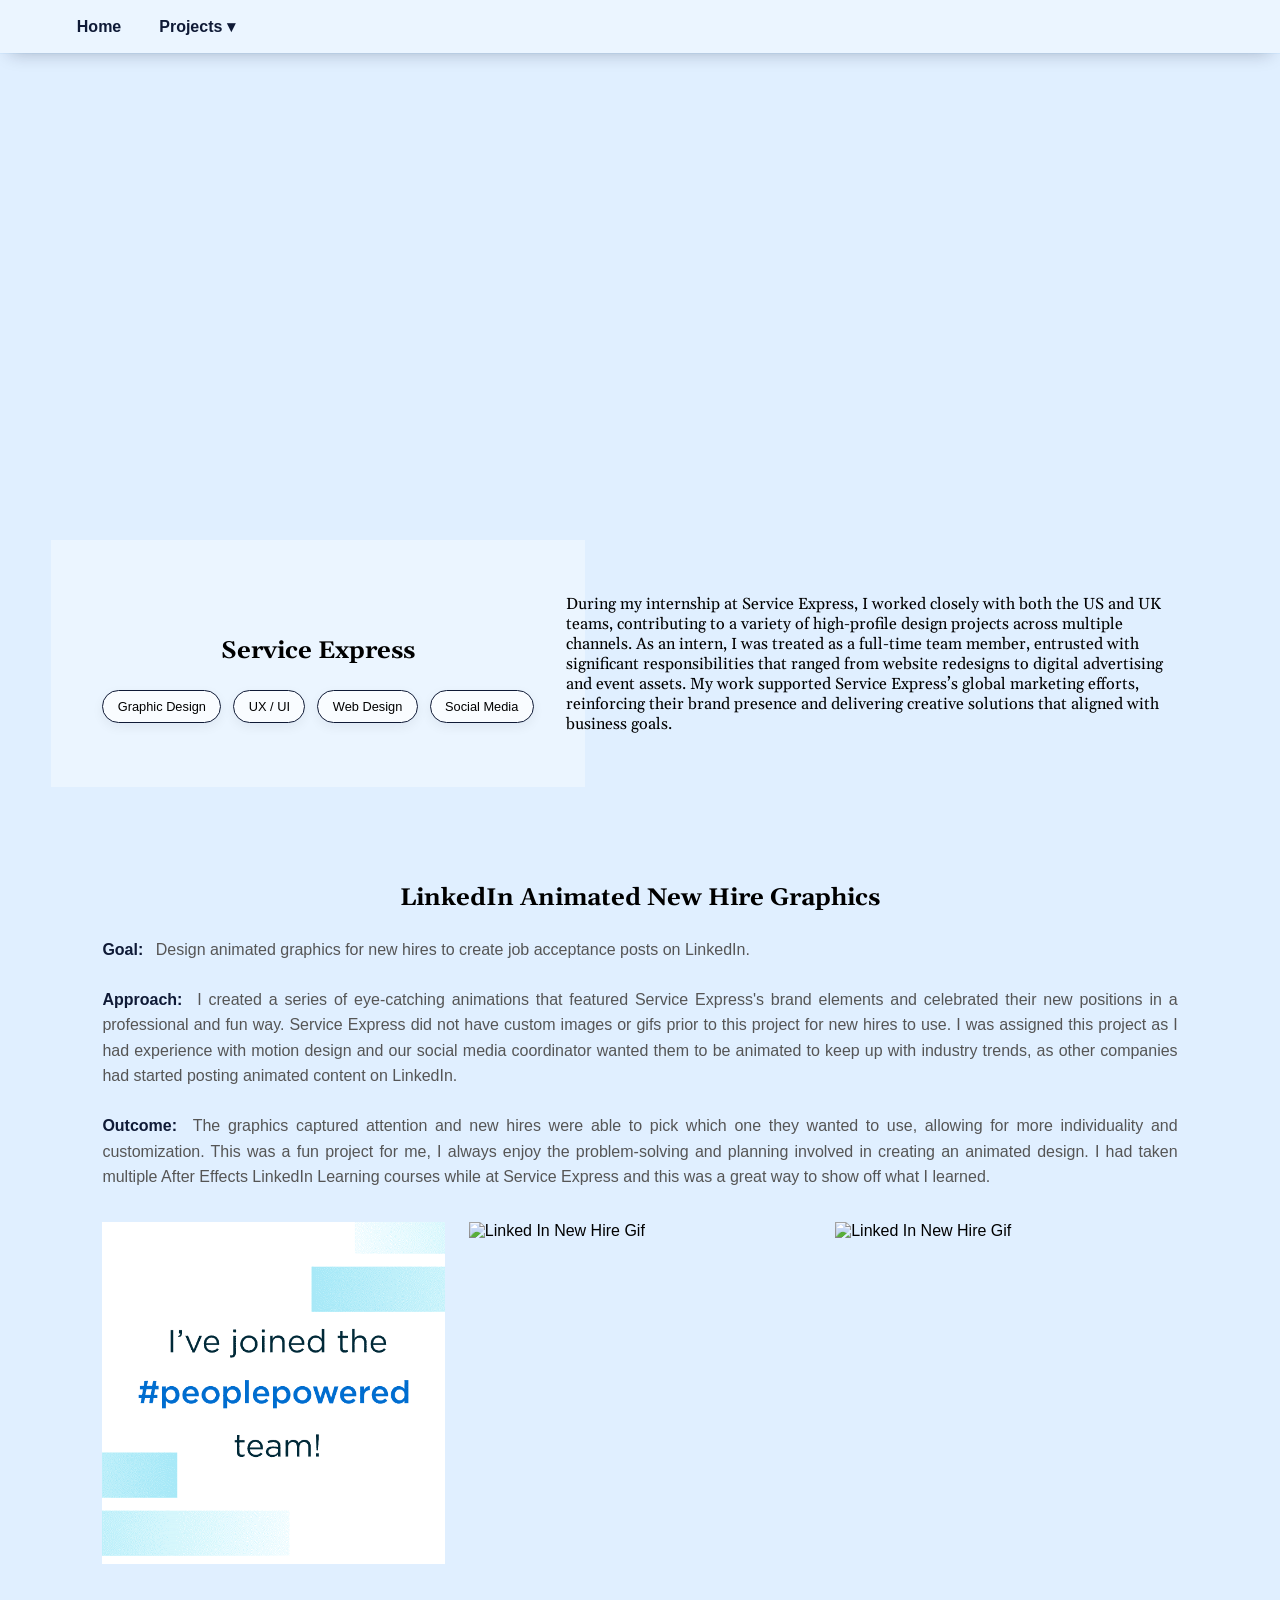
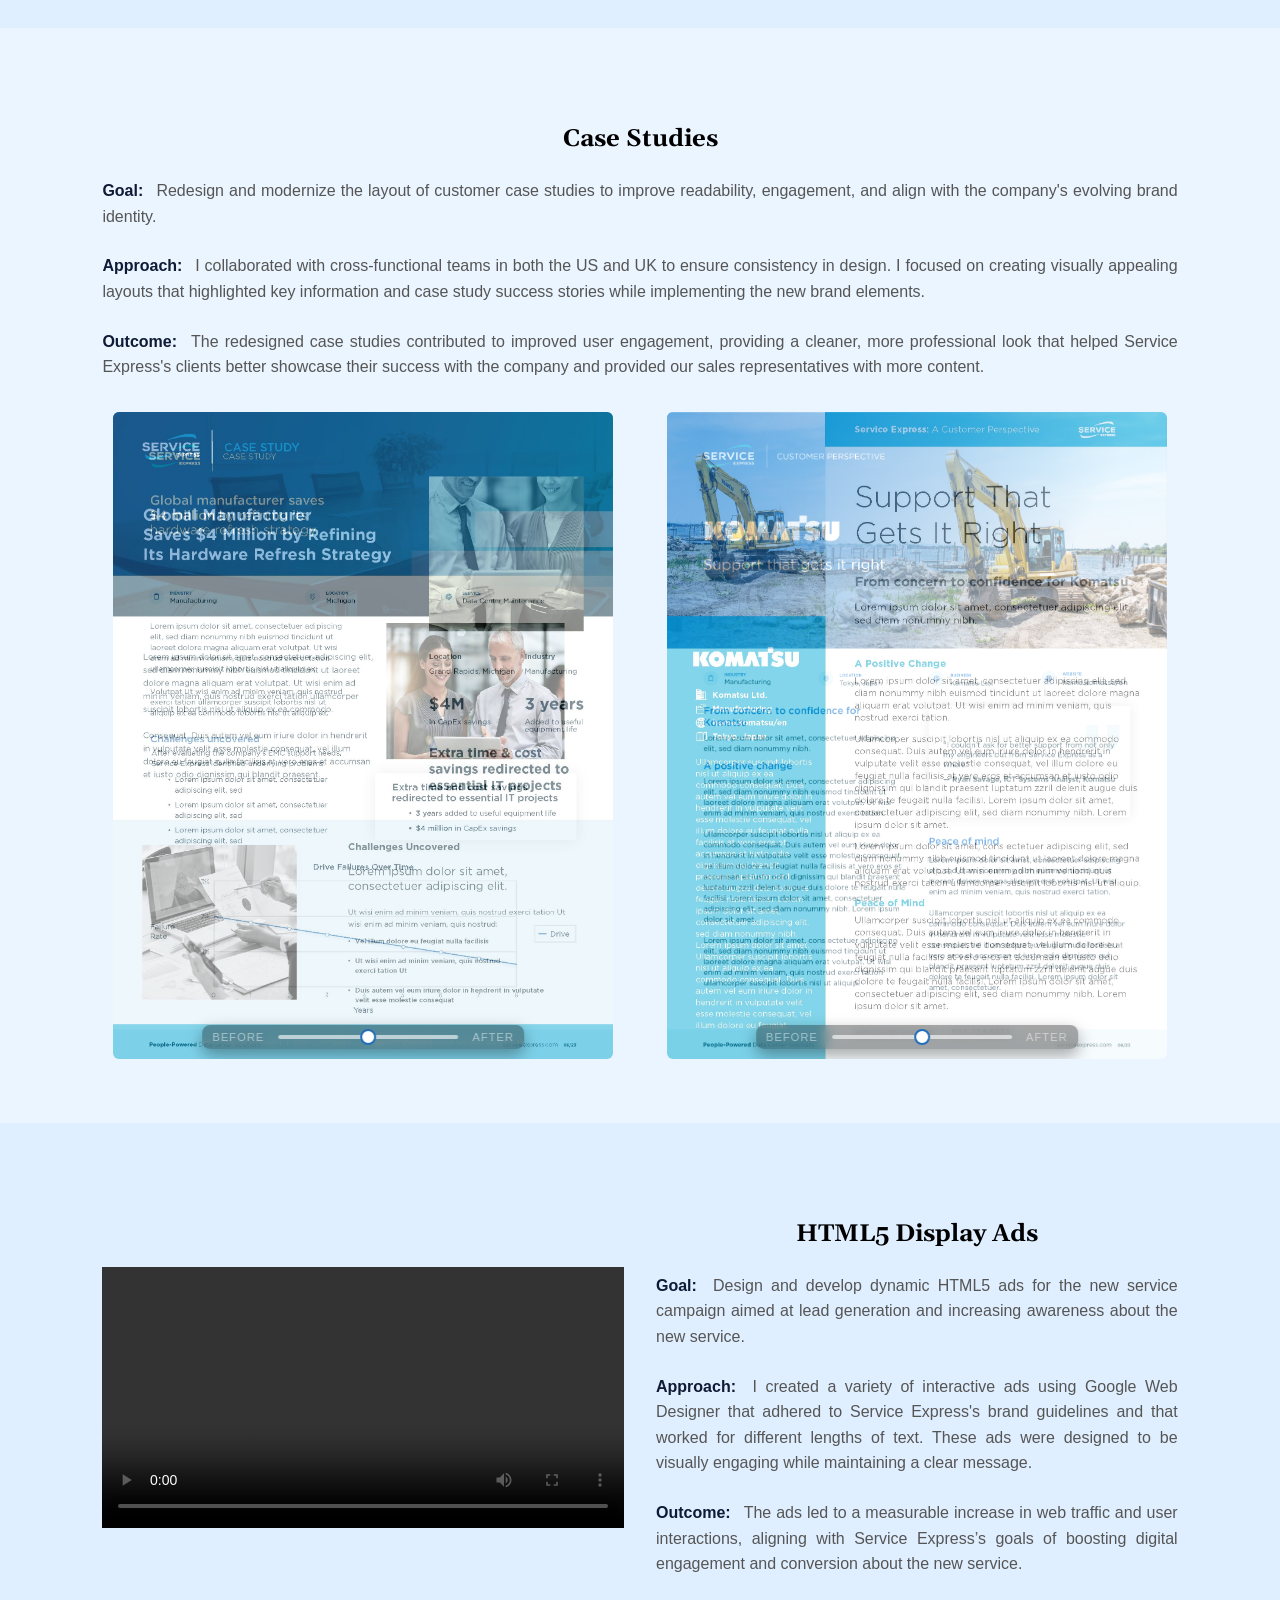
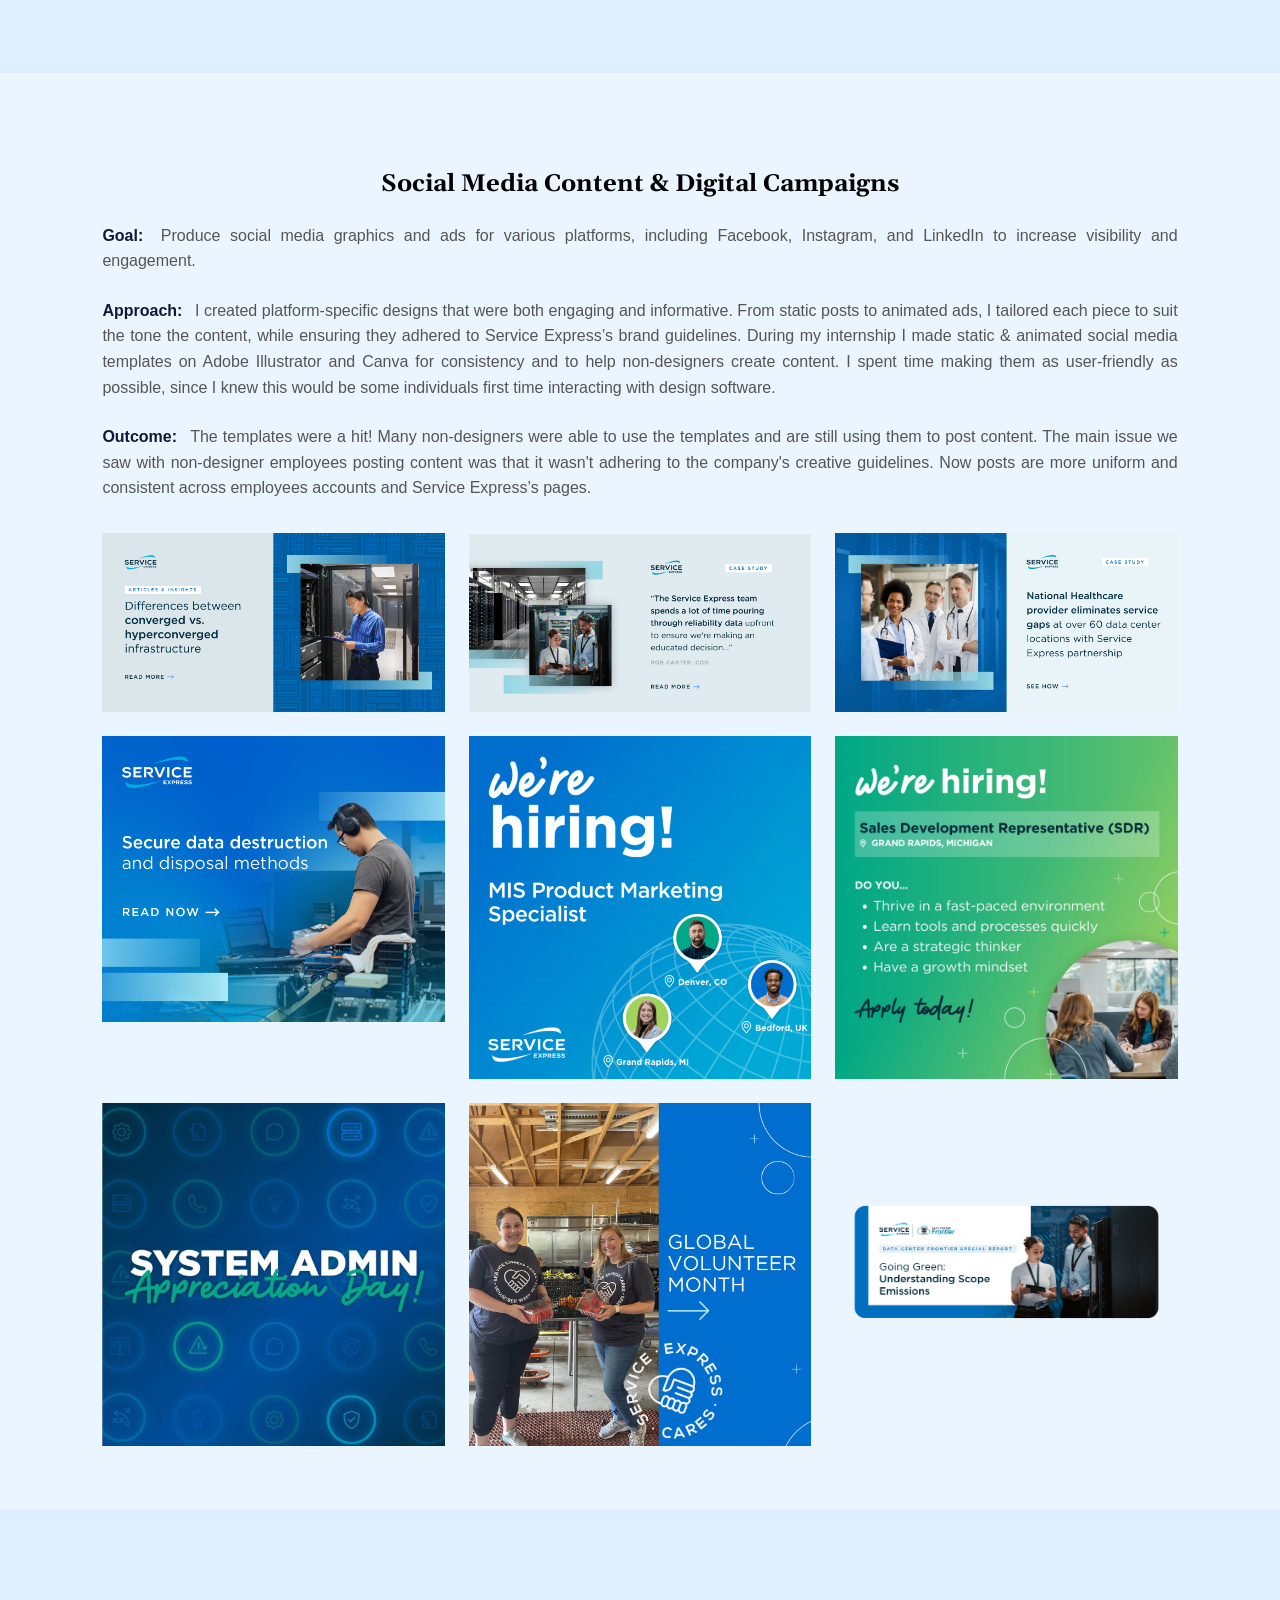
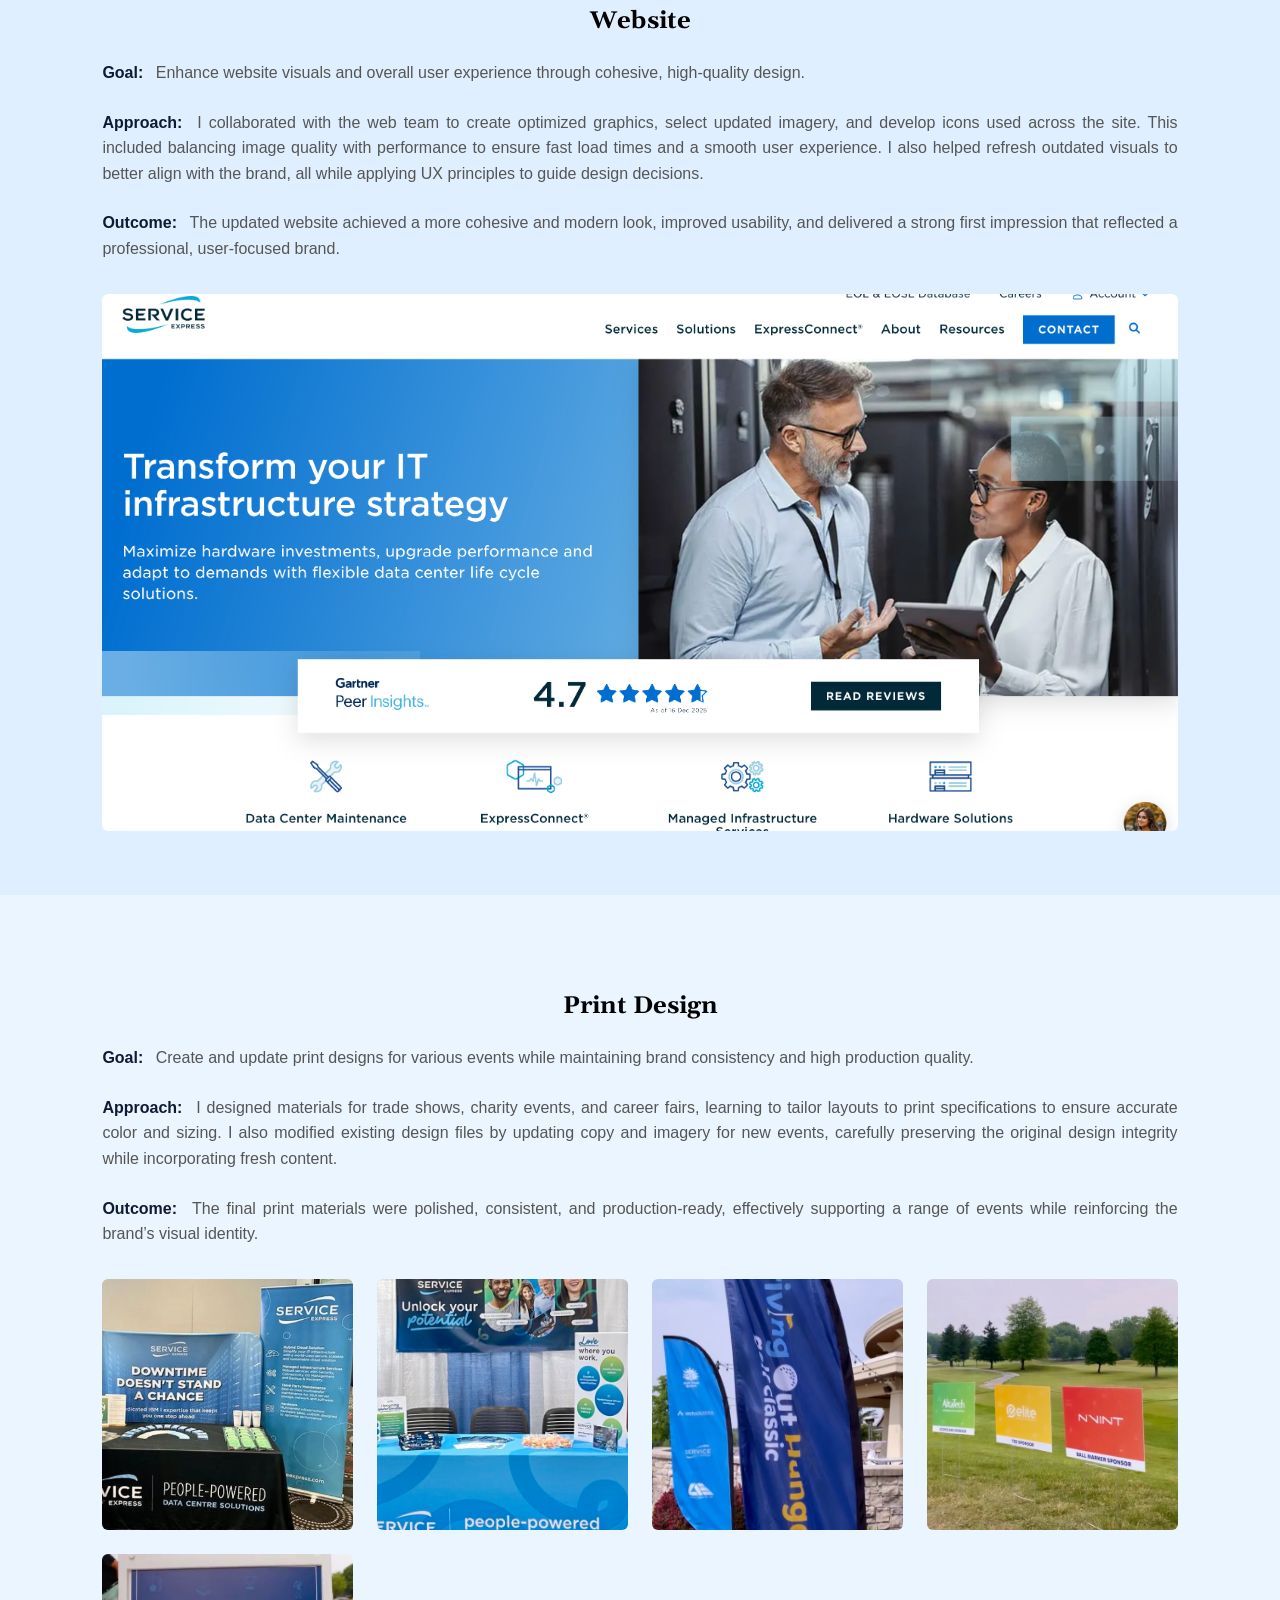
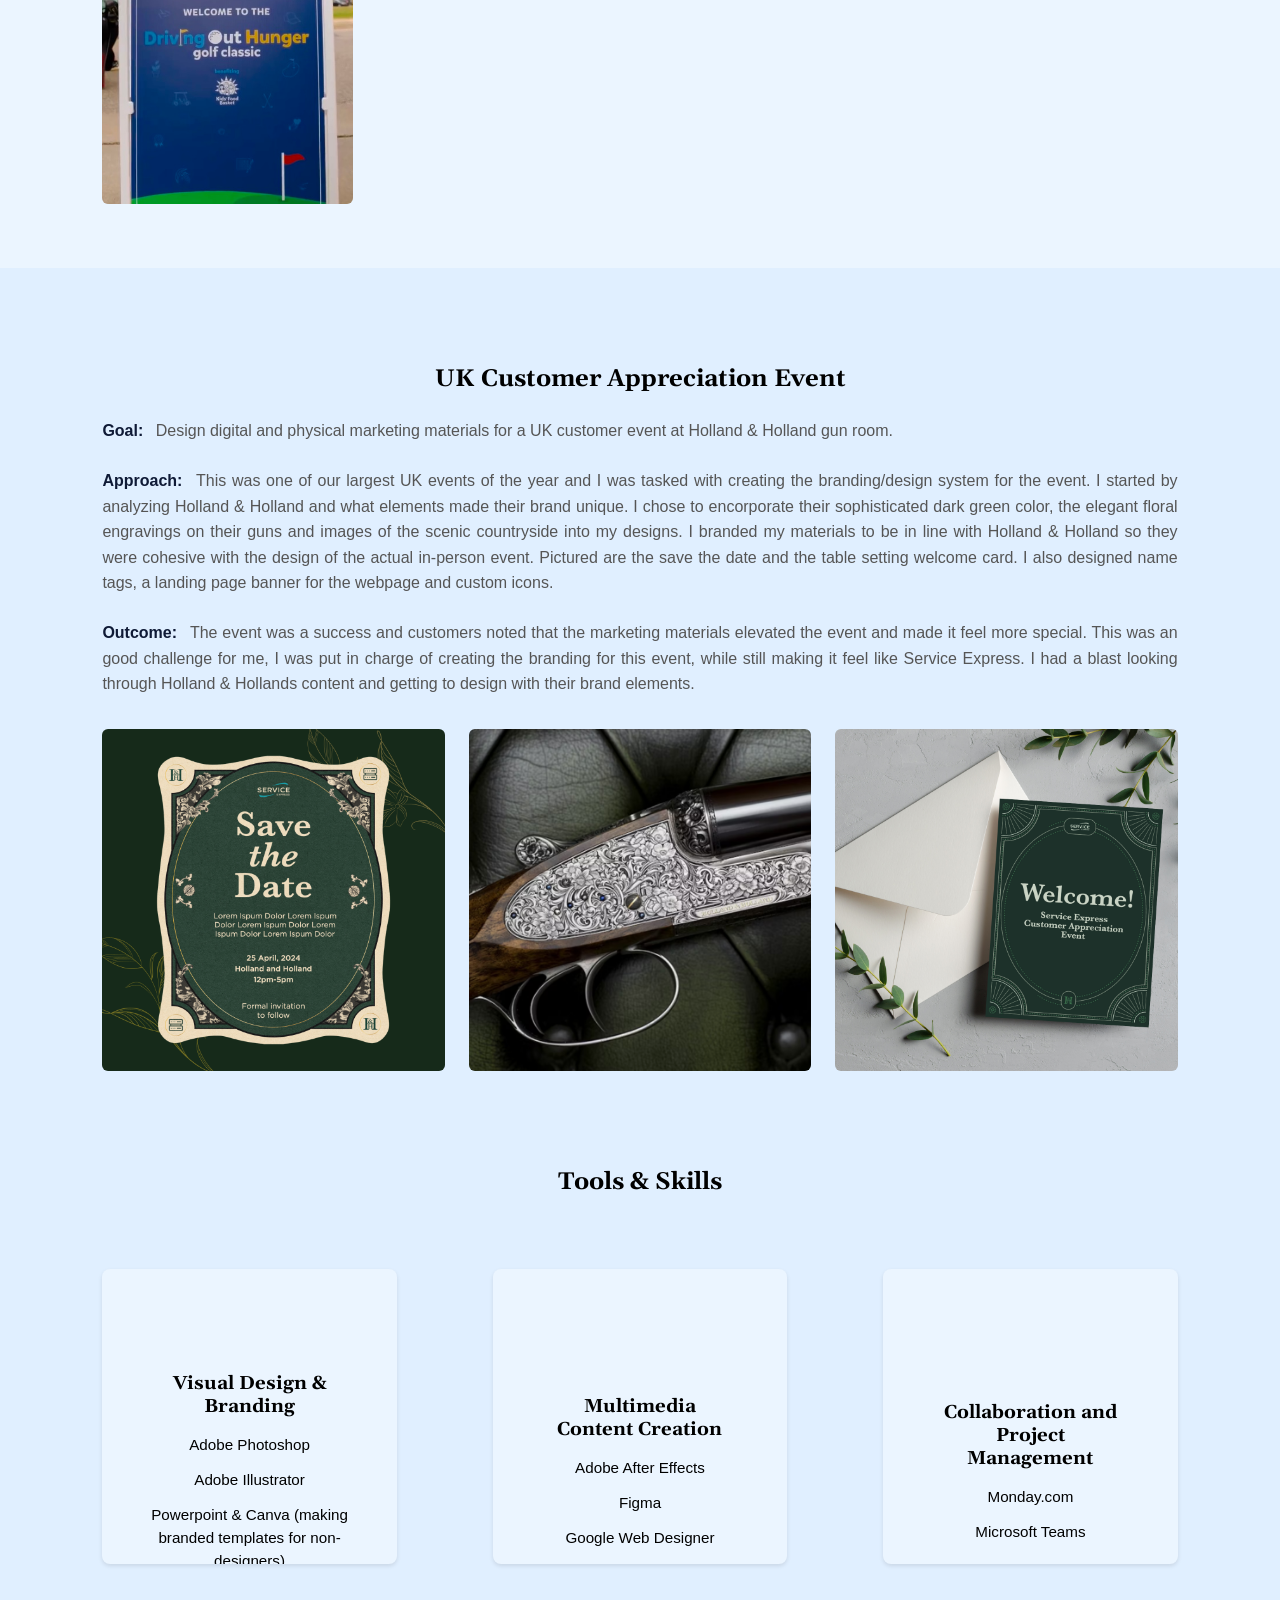
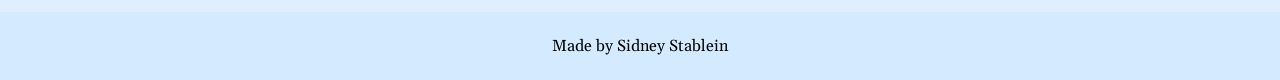
==== commit 7a3864d3: "background color changes" ====
--- a/Projects/project1.html
+++ b/Projects/project1.html
@@ -43,7 +43,7 @@
     <img src="../assets/images/Service Express thumbnail.png" alt="Project hero image">
 
     <div class="project-hero-content">
-      <div class="project-hero-meta">
+      <div class="project-hero-meta light-blue-bg">
         <h1>Service Express</h1>
 
         <div class="pill-row">
--- a/styles.css
+++ b/styles.css
@@ -429,7 +429,8 @@
 }
 
 .project-footer h3 {
-text-align: left;
+  margin: 0;
+  text-align: left;
 }
 
 /* ================= CONTACT ================= */
@@ -548,11 +549,16 @@
   display: flex;
   flex-direction: column;
   justify-content: center;
+  align-items: flex-start;
 }
 
 .project-hero-meta h1 {
-  margin-bottom: 1rem;
+  margin: 0 0 1rem;
   text-align: left;
+  max-width: none;
+  padding: 0;
+  margin-left: 0;
+  margin-right: 0;
 }
 
 .project-hero-content {
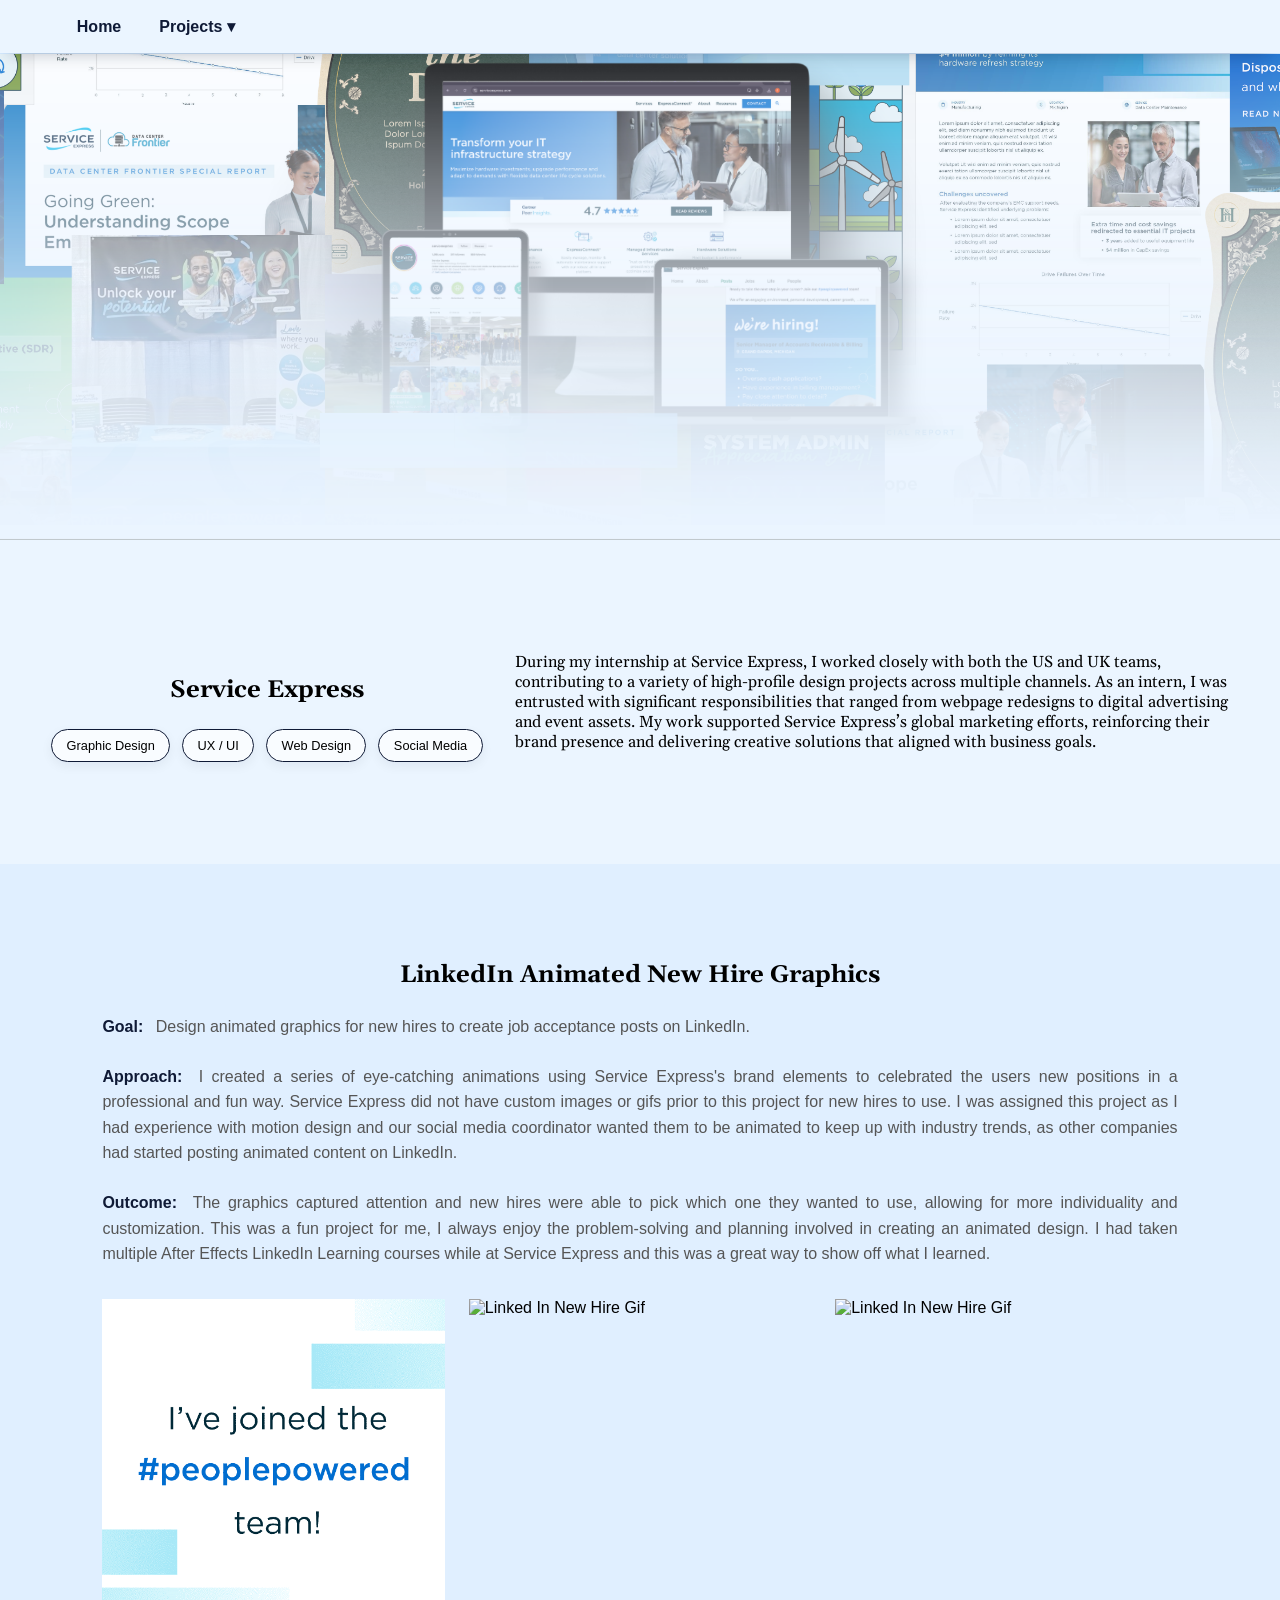
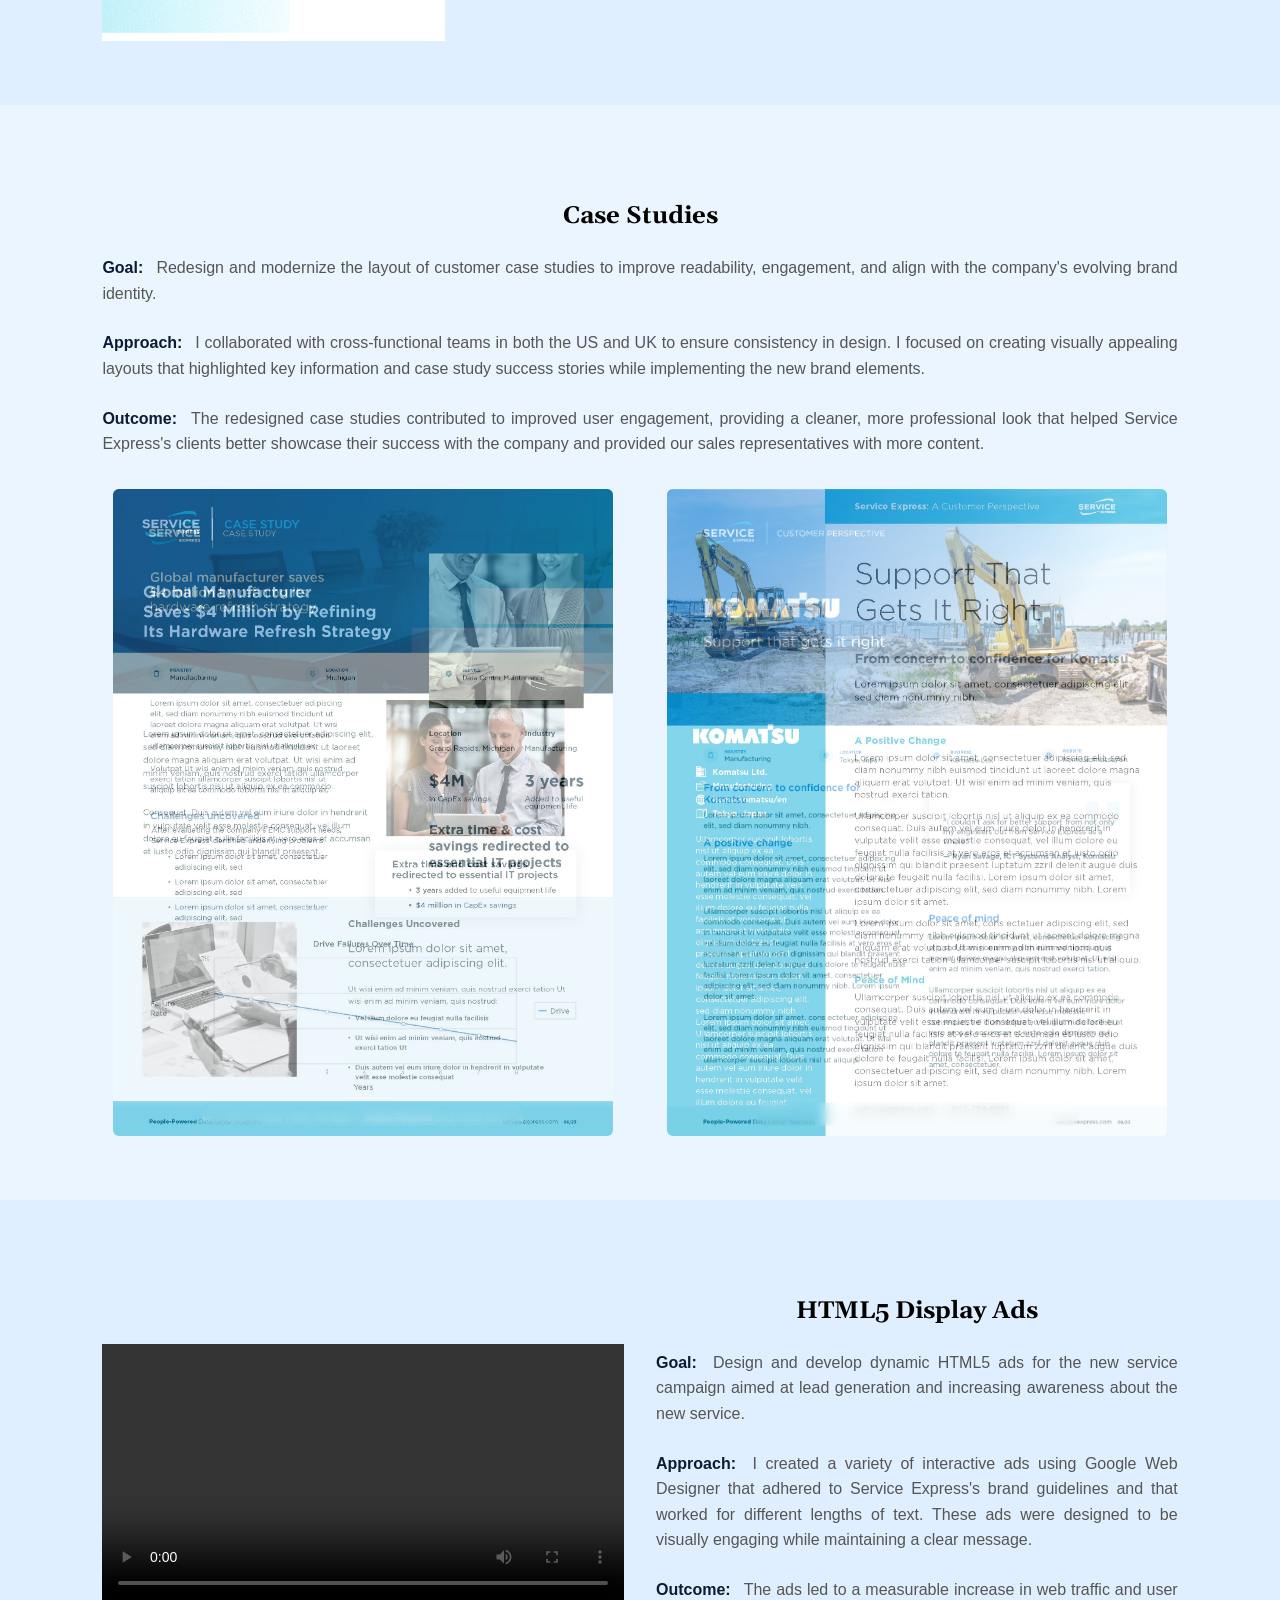
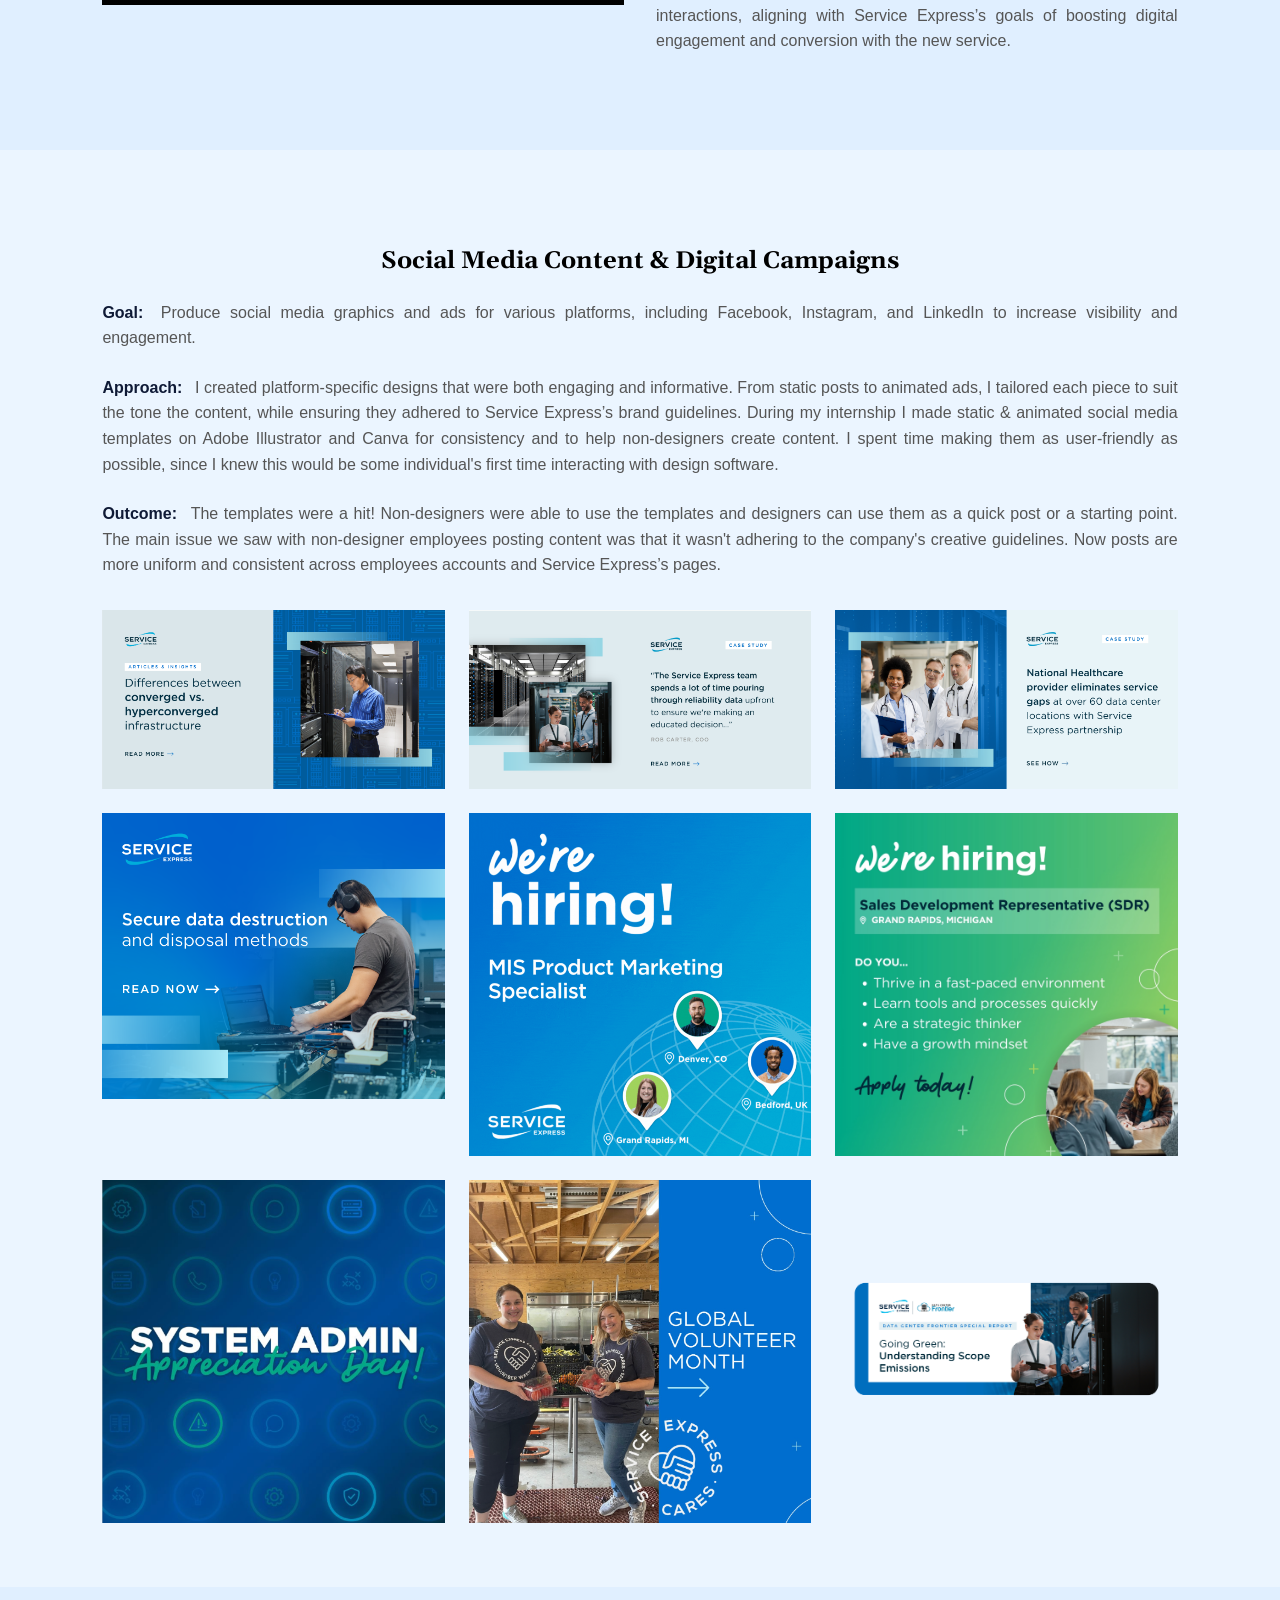
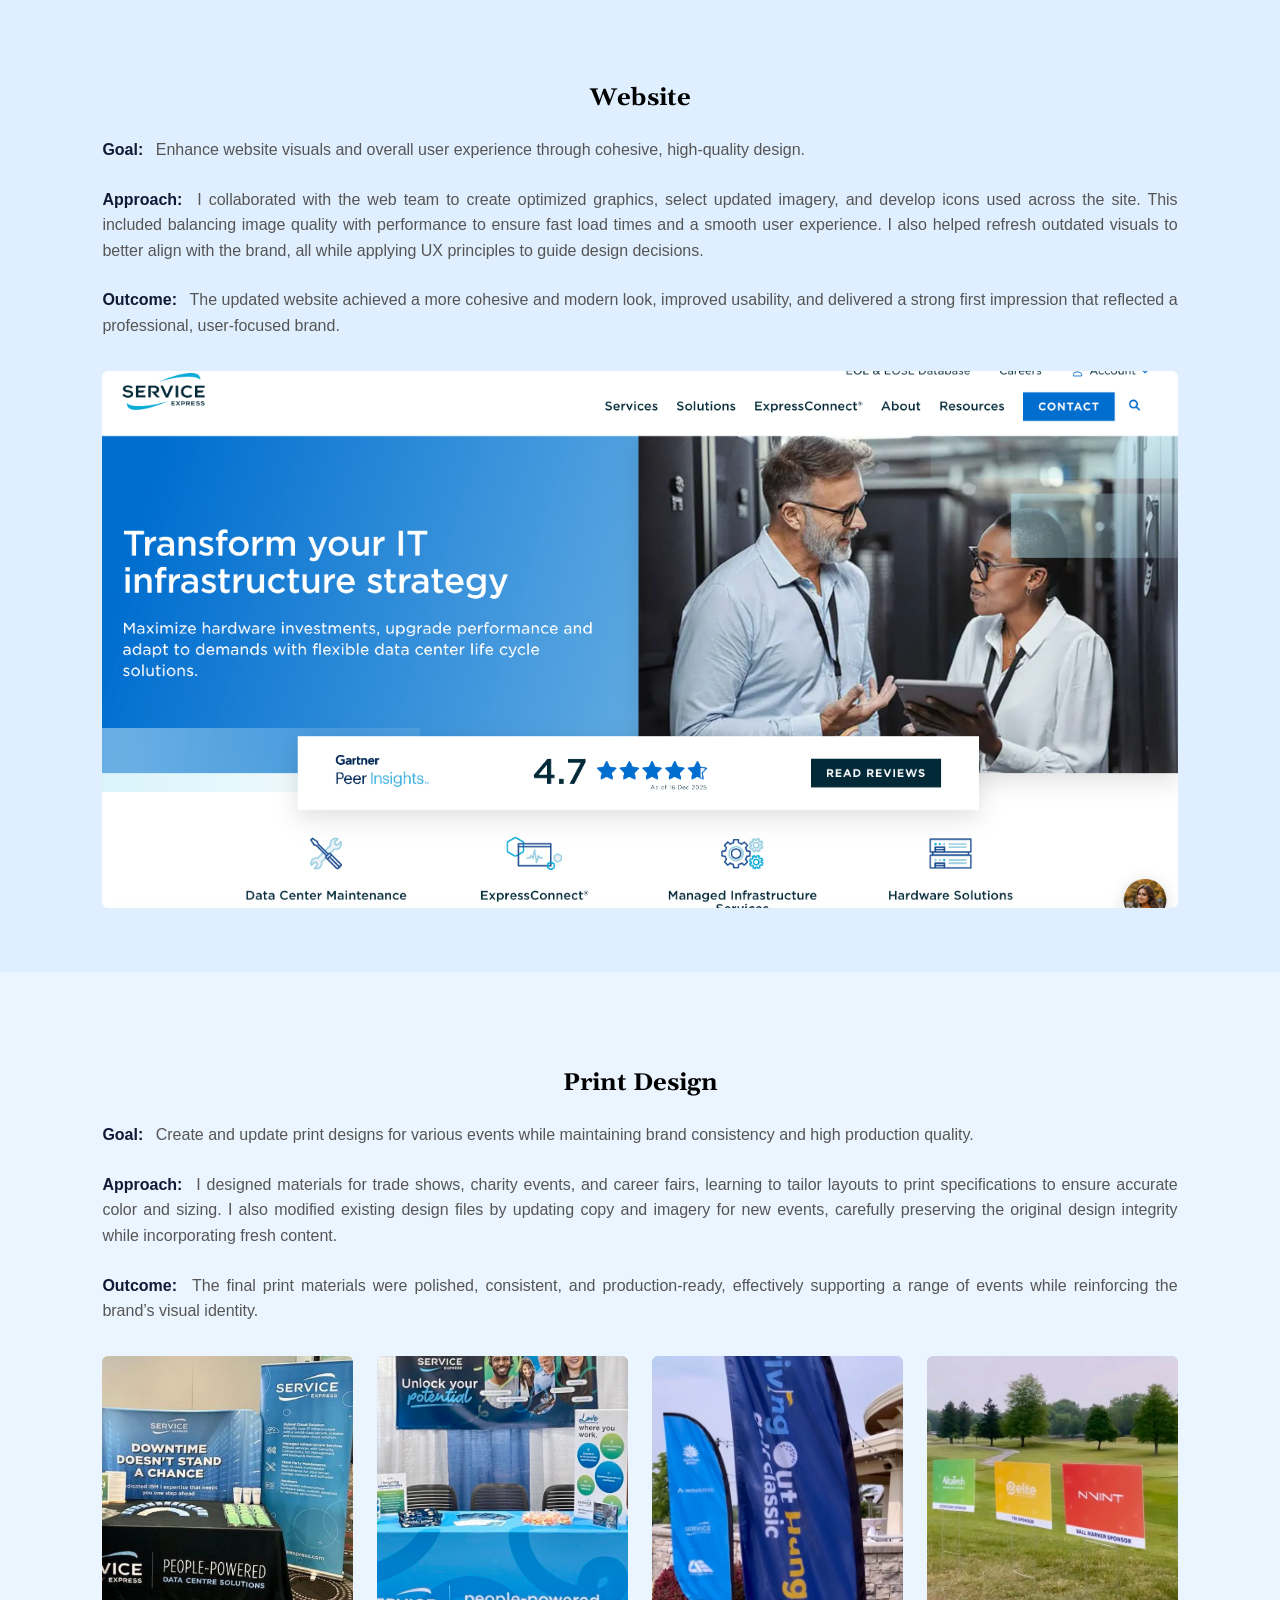
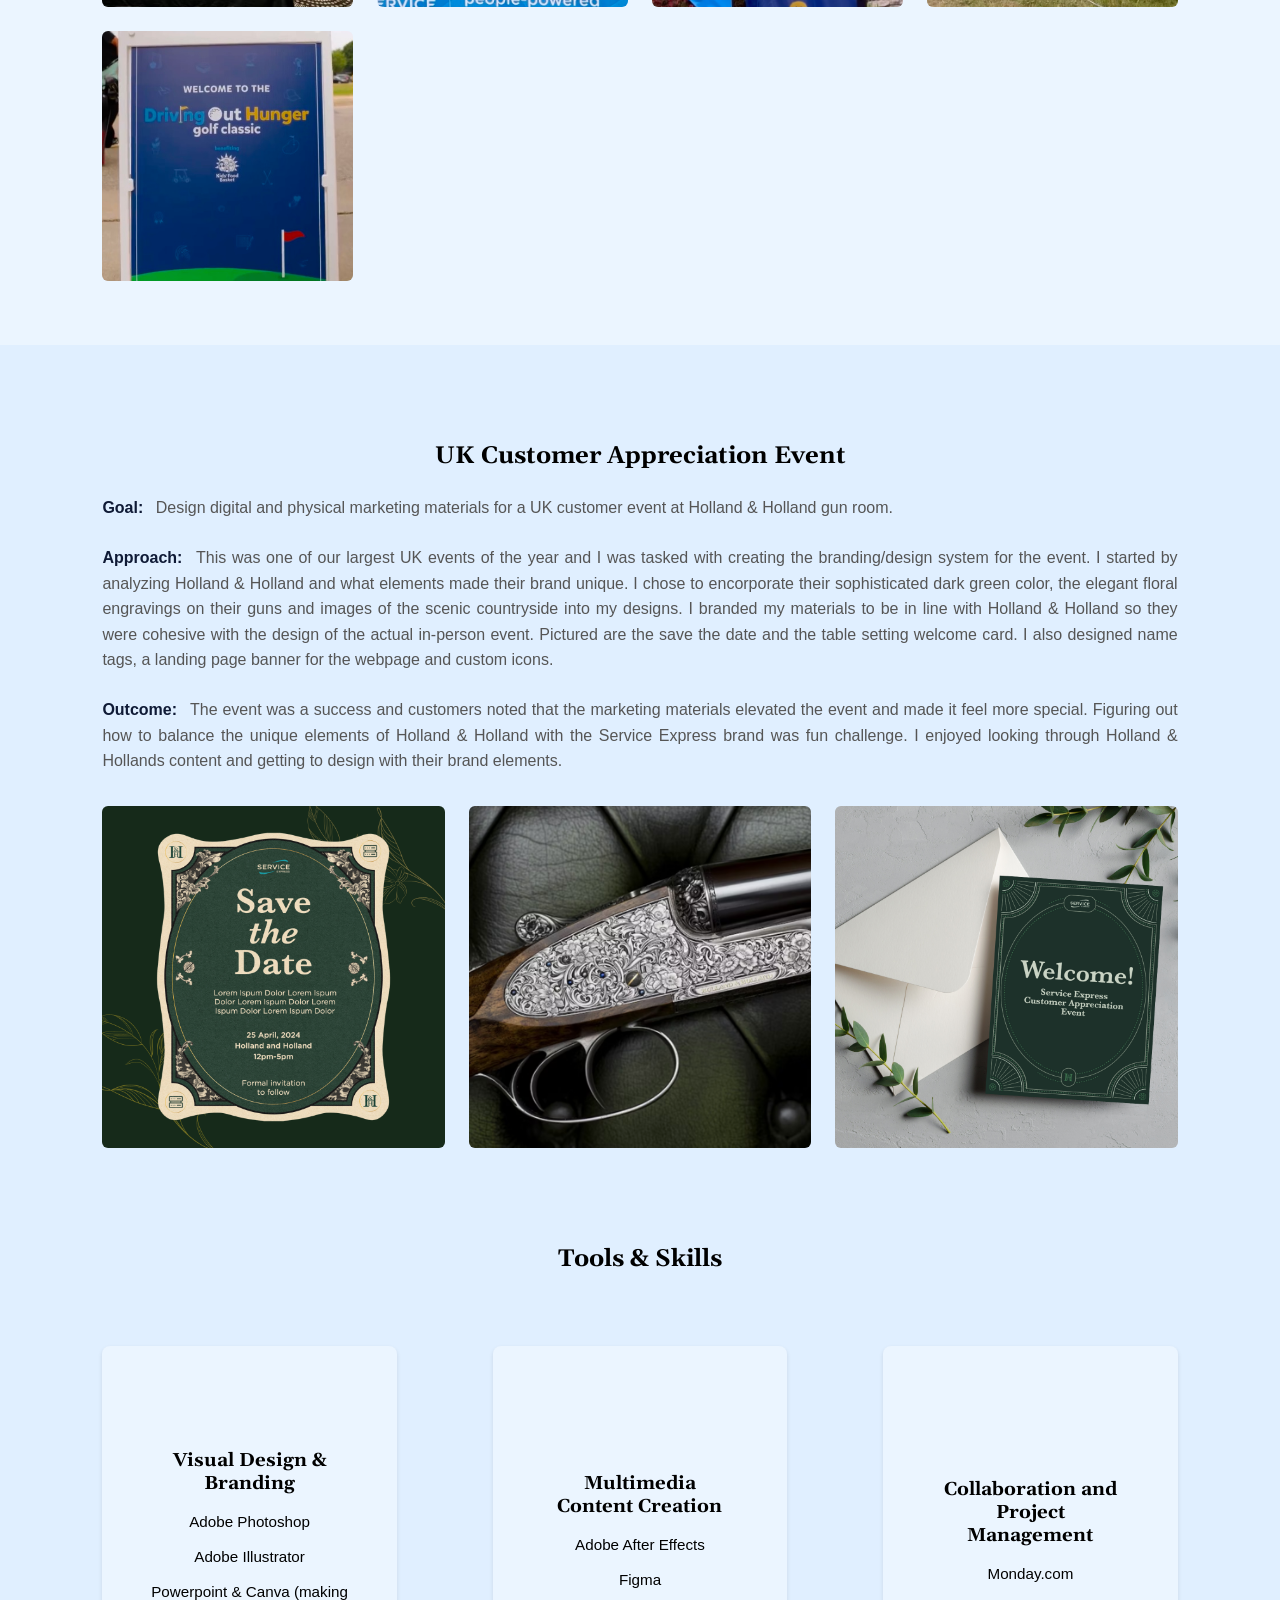
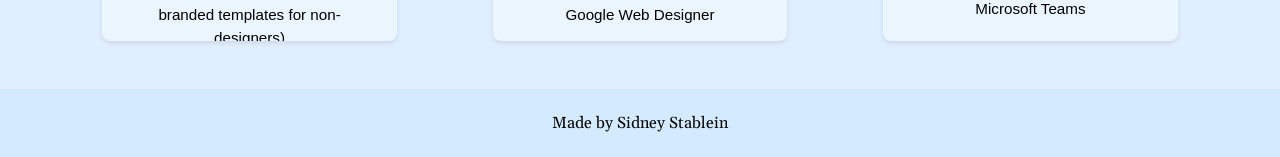
==== commit ea4adbf4: "copy and banner images" ====
--- a/Projects/project1.html
+++ b/Projects/project1.html
@@ -40,10 +40,10 @@
 
   <!-- HERO -->
   <section class="project-hero">
-    <img src="../assets/images/Service Express thumbnail.png" alt="Project hero image">
-
-    <div class="project-hero-content">
-      <div class="project-hero-meta light-blue-bg">
+    <img src="../assets/images/SE-hero-banner.png" alt="Project hero image">
+
+    <div class="project-hero-content light-blue-bg">
+      <div class="project-hero-meta">
         <h1>Service Express</h1>
 
         <div class="pill-row">
@@ -65,8 +65,7 @@
       <div class="project-hero-description">
         <p>
           During my internship at Service Express, I worked closely with both the US and UK teams, contributing to a 
-        variety of high-profile design projects across multiple channels. As an intern, I was treated as a full-time team member, 
-        entrusted with significant responsibilities that ranged from website redesigns to digital advertising and event assets. My 
+        variety of high-profile design projects across multiple channels. As an intern, I was entrusted with significant responsibilities that ranged from webpage redesigns to digital advertising and event assets. My 
         work supported Service Express’s global marketing efforts, reinforcing their brand presence and delivering creative solutions 
         that aligned with business goals.
         </p>
@@ -84,7 +83,7 @@
     </div>
     <div>
       <dt><strong>Approach:</strong></dt>
-      <dd>I created a series of eye-catching animations that featured Service Express's brand elements and celebrated their new positions in a professional and fun way. Service Express did not have custom images or gifs prior to this project for new hires to use. I was assigned this project as I had experience with motion design and our social media coordinator wanted them to 
+      <dd>I created a series of eye-catching animations using Service Express's brand elements to celebrated the users new positions in a professional and fun way. Service Express did not have custom images or gifs prior to this project for new hires to use. I was assigned this project as I had experience with motion design and our social media coordinator wanted them to 
         be animated to keep up with industry trends, as other companies had started posting animated content on LinkedIn.</dd>
     </div>
     <div>
@@ -172,7 +171,7 @@
     </div>
     <div>
       <dt><strong>Outcome:</strong></dt>
-      <dd>The ads led to a measurable increase in web traffic and user interactions, aligning with Service Express’s goals of boosting digital engagement and conversion about the new service.</dd>
+      <dd>The ads led to a measurable increase in web traffic and user interactions, aligning with Service Express’s goals of boosting digital engagement and conversion with the new service.</dd>
     </div>
   </dl>
   </div>
@@ -190,11 +189,11 @@
     <div>
       <dt><strong>Approach:</strong></dt>
       <dd>I created platform-specific designs that were both engaging and informative. From static posts to animated ads, I tailored each piece to suit the tone the content, while ensuring they adhered to Service Express’s brand guidelines. During my internship I made static & animated social media templates on Adobe Illustrator and Canva for consistency and to help non-designers create content. I spent time making them as user-friendly as possible, 
-        since I knew this would be some individuals first time interacting with design software.</dd>
-    </div>
-    <div>
-      <dt><strong>Outcome:</strong></dt>
-      <dd>The templates were a hit! Many non-designers were able to use the templates and are still using them to post content. The main issue we saw with non-designer employees posting content was that it wasn't adhering to the company's creative guidelines. Now posts are more uniform and consistent across employees accounts and Service Express’s pages.</dd>
+        since I knew this would be some individual's first time interacting with design software.</dd>
+    </div>
+    <div>
+      <dt><strong>Outcome:</strong></dt>
+      <dd>The templates were a hit! Non-designers were able to use the templates and designers can use them as a quick post or a starting point. The main issue we saw with non-designer employees posting content was that it wasn't adhering to the company's creative guidelines. Now posts are more uniform and consistent across employees accounts and Service Express’s pages.</dd>
     </div>
   </dl>
 
@@ -282,7 +281,7 @@
     </div>
     <div>
       <dt><strong>Outcome:</strong></dt>
-      <dd>The event was a success and customers noted that the marketing materials elevated the event and made it feel more special. This was an good challenge for me, I was put in charge of creating the branding for this event, while still making it feel like Service Express. I had a blast looking through Holland & Hollands content and getting to design with their brand elements.</dd>
+      <dd>The event was a success and customers noted that the marketing materials elevated the event and made it feel more special. Figuring out how to balance the unique elements of Holland & Holland with the Service Express brand was fun challenge. I enjoyed looking through Holland & Hollands content and getting to design with their brand elements.</dd>
     </div>
   </dl>
 <div class="grid-1x3">
--- a/styles.css
+++ b/styles.css
@@ -565,7 +565,7 @@
   display: flex;
   gap: 2rem;
   align-items: stretch;
-  padding-left: clamp(1rem, 4vw, 6vw);
+  padding-left: 0;
   padding-right: clamp(1rem, 4vw, 6vw);
 }
 
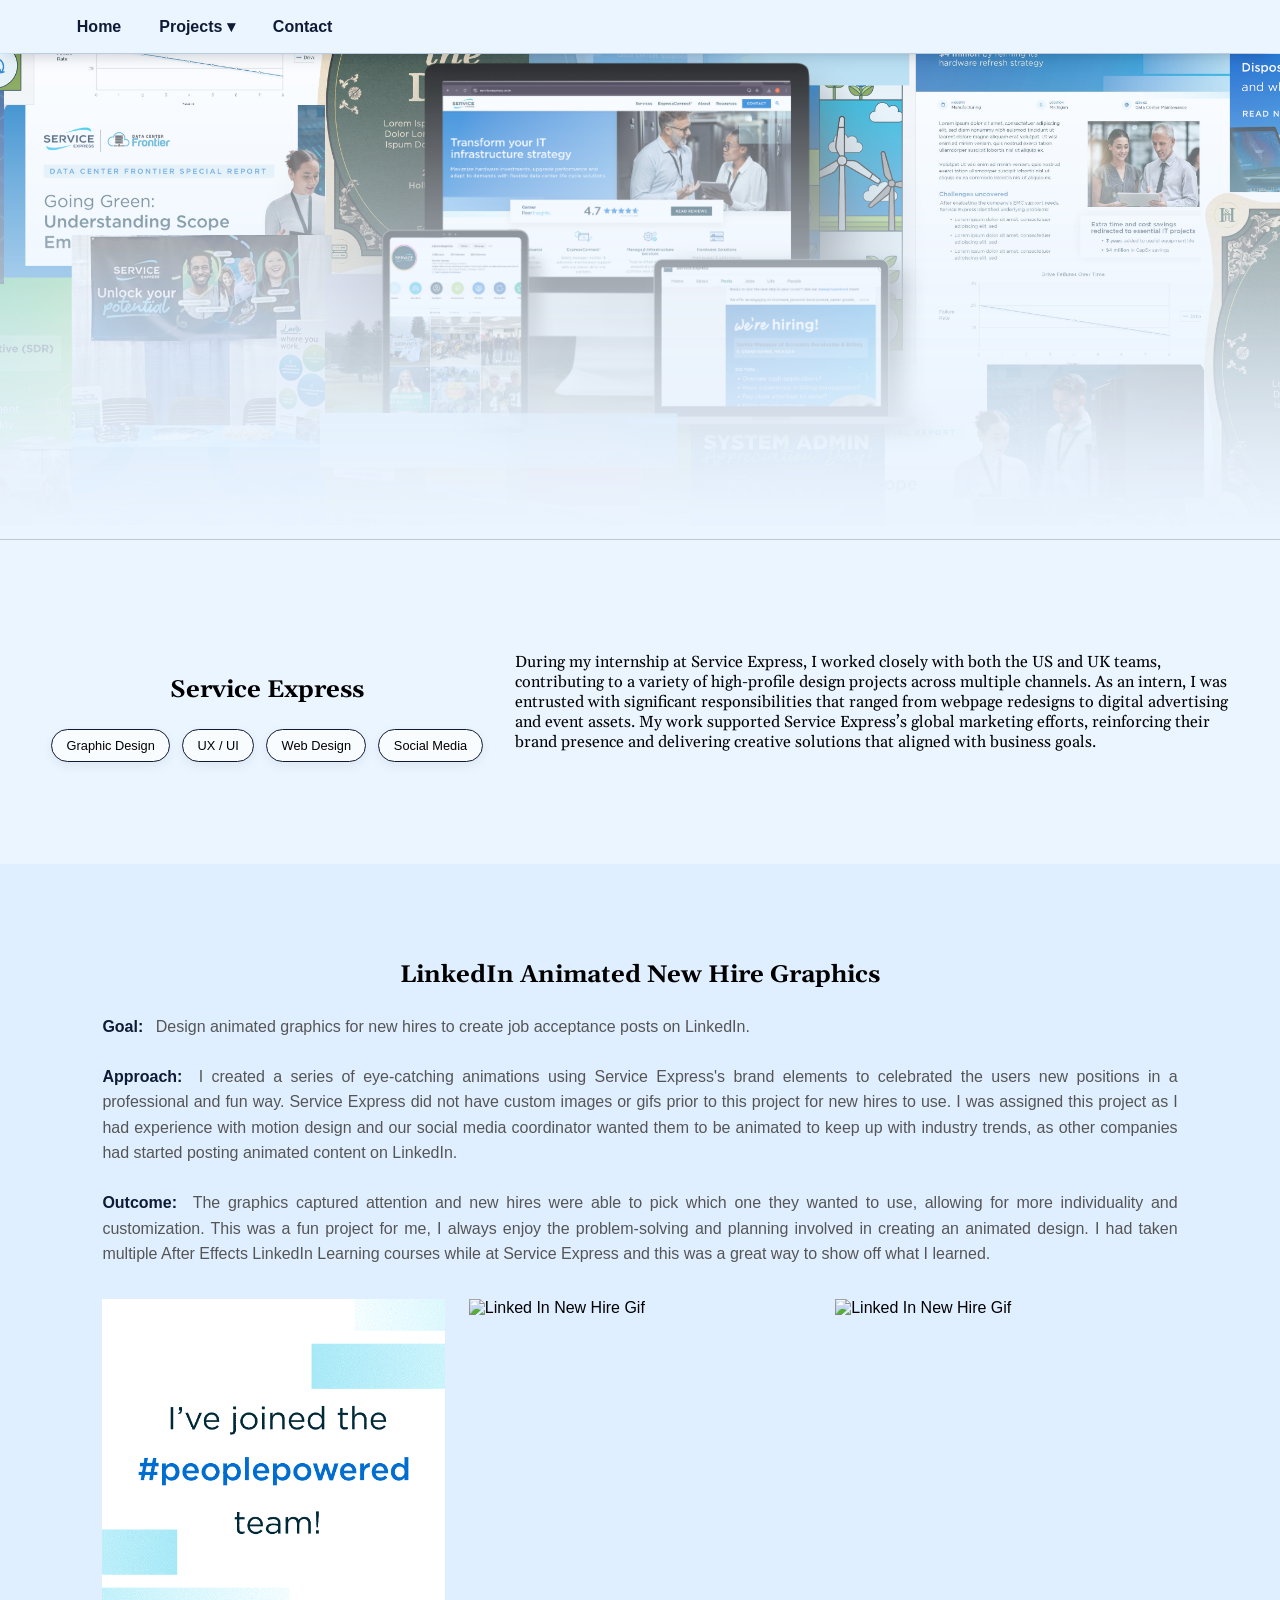
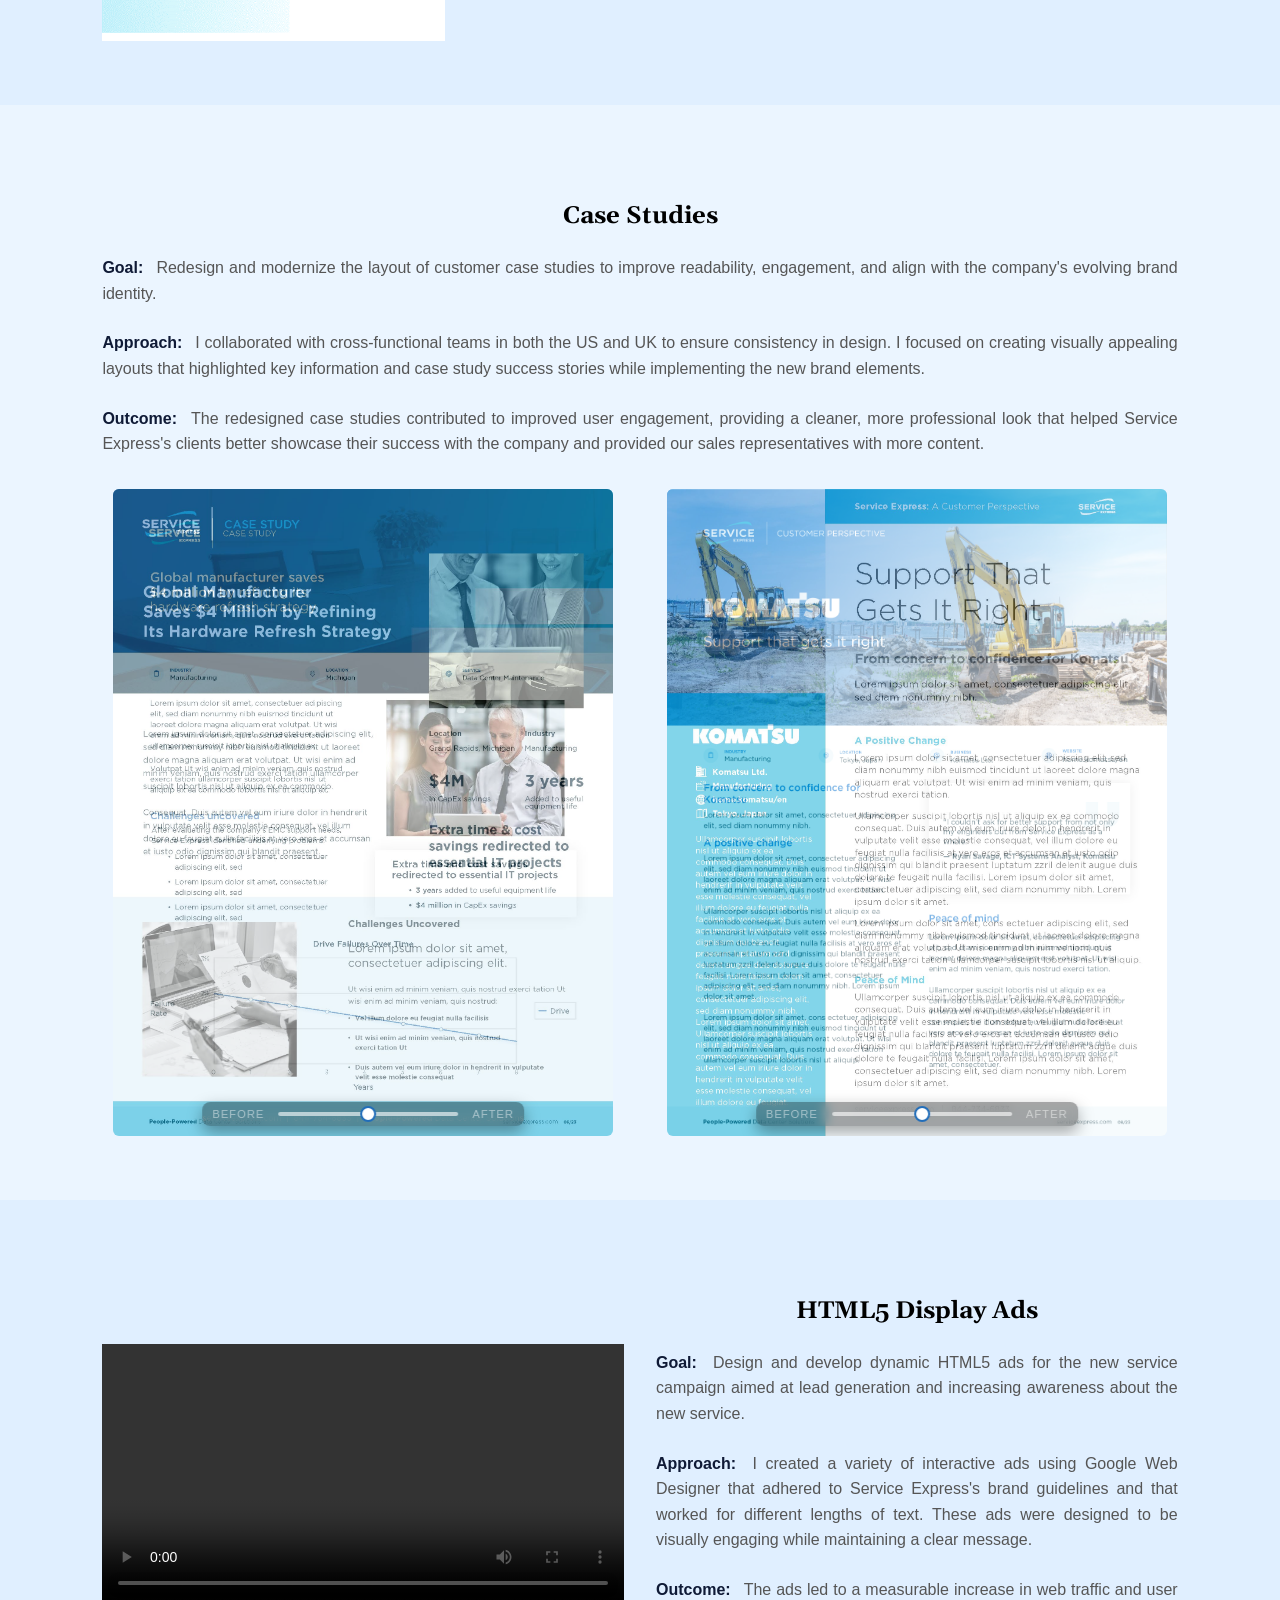
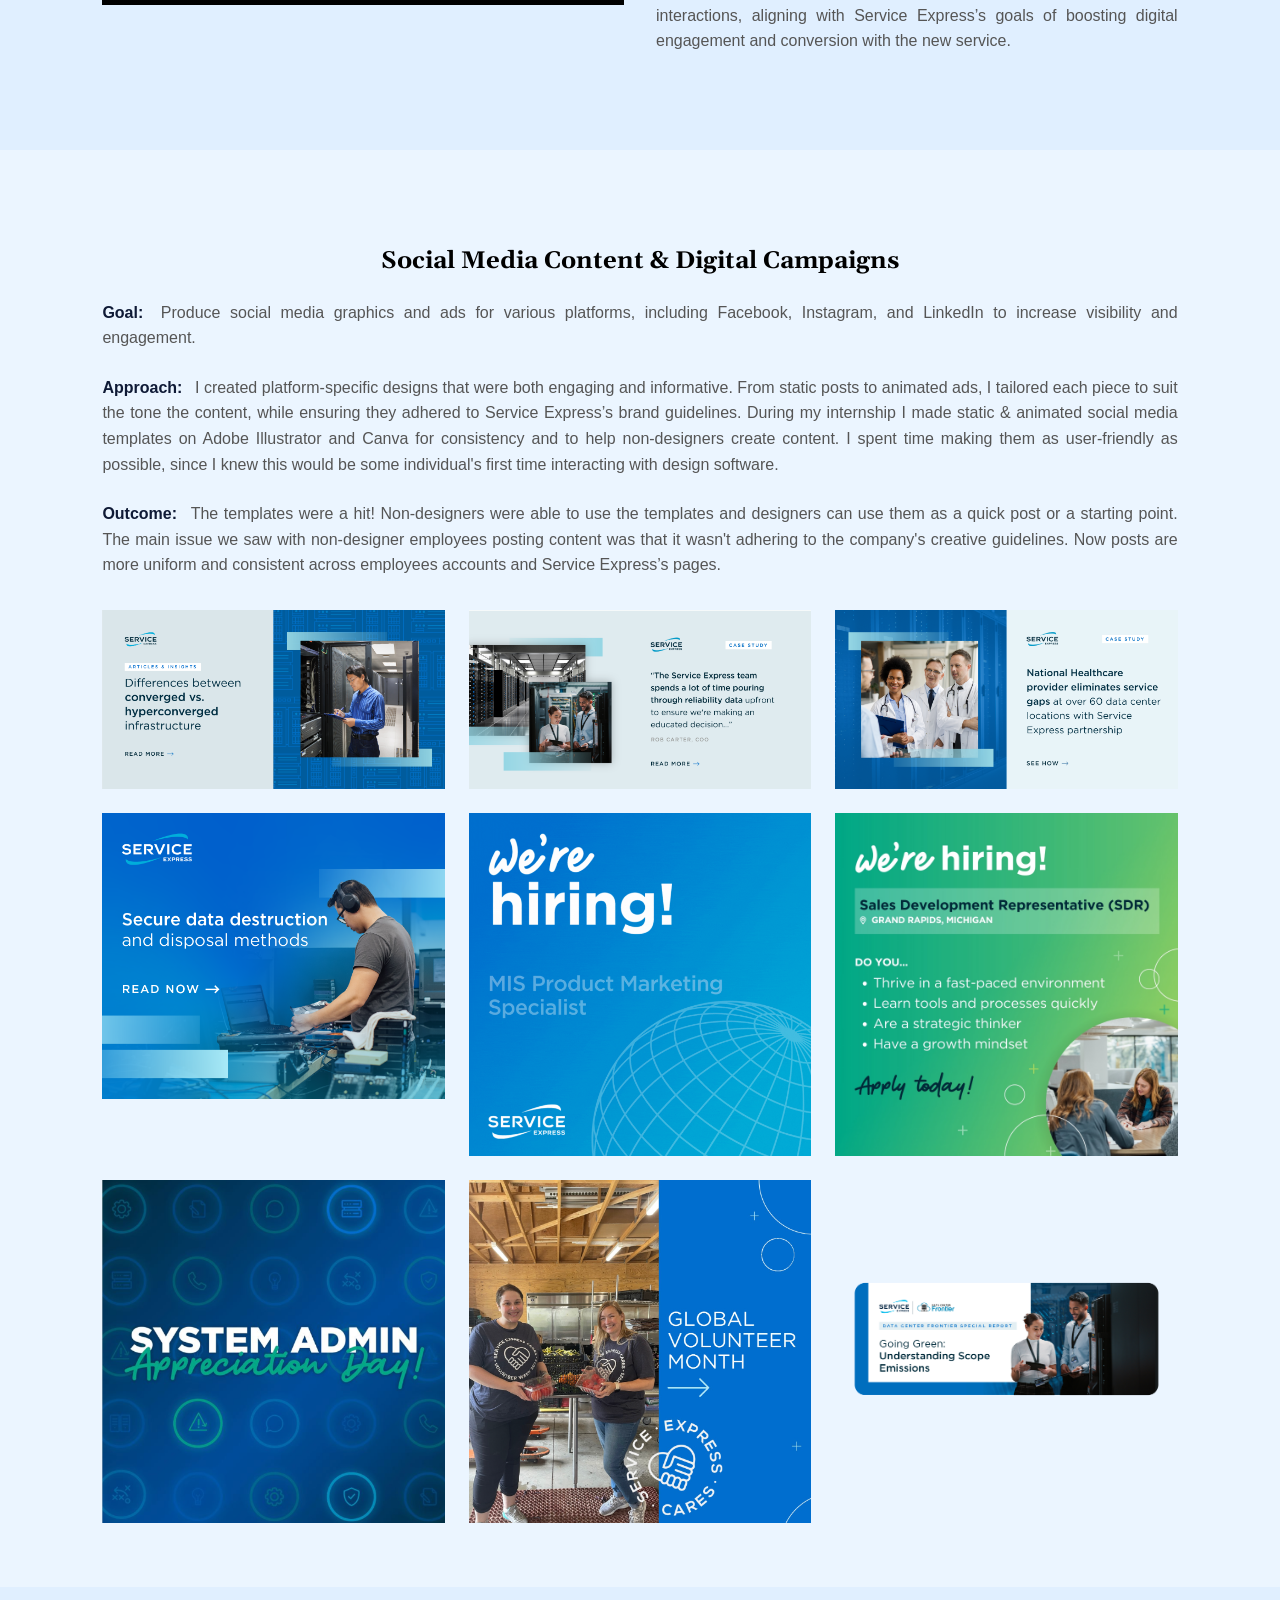
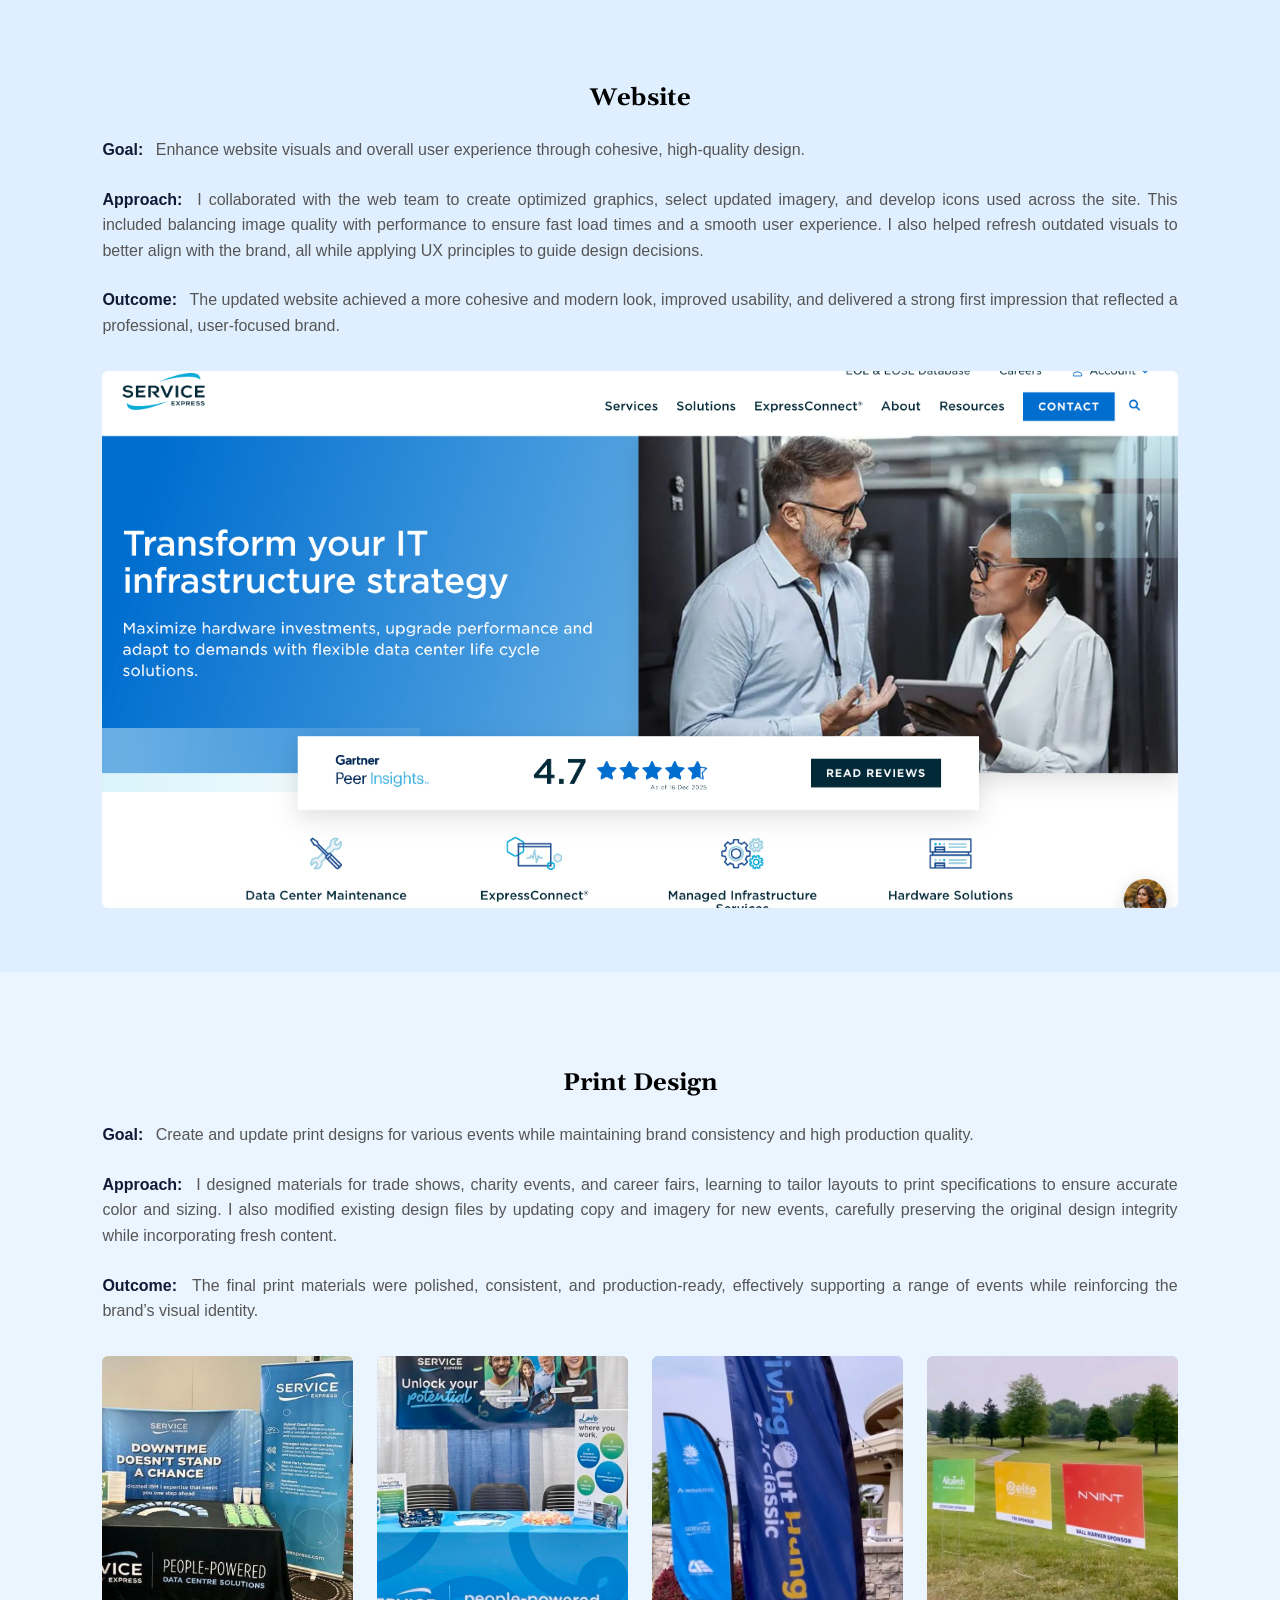
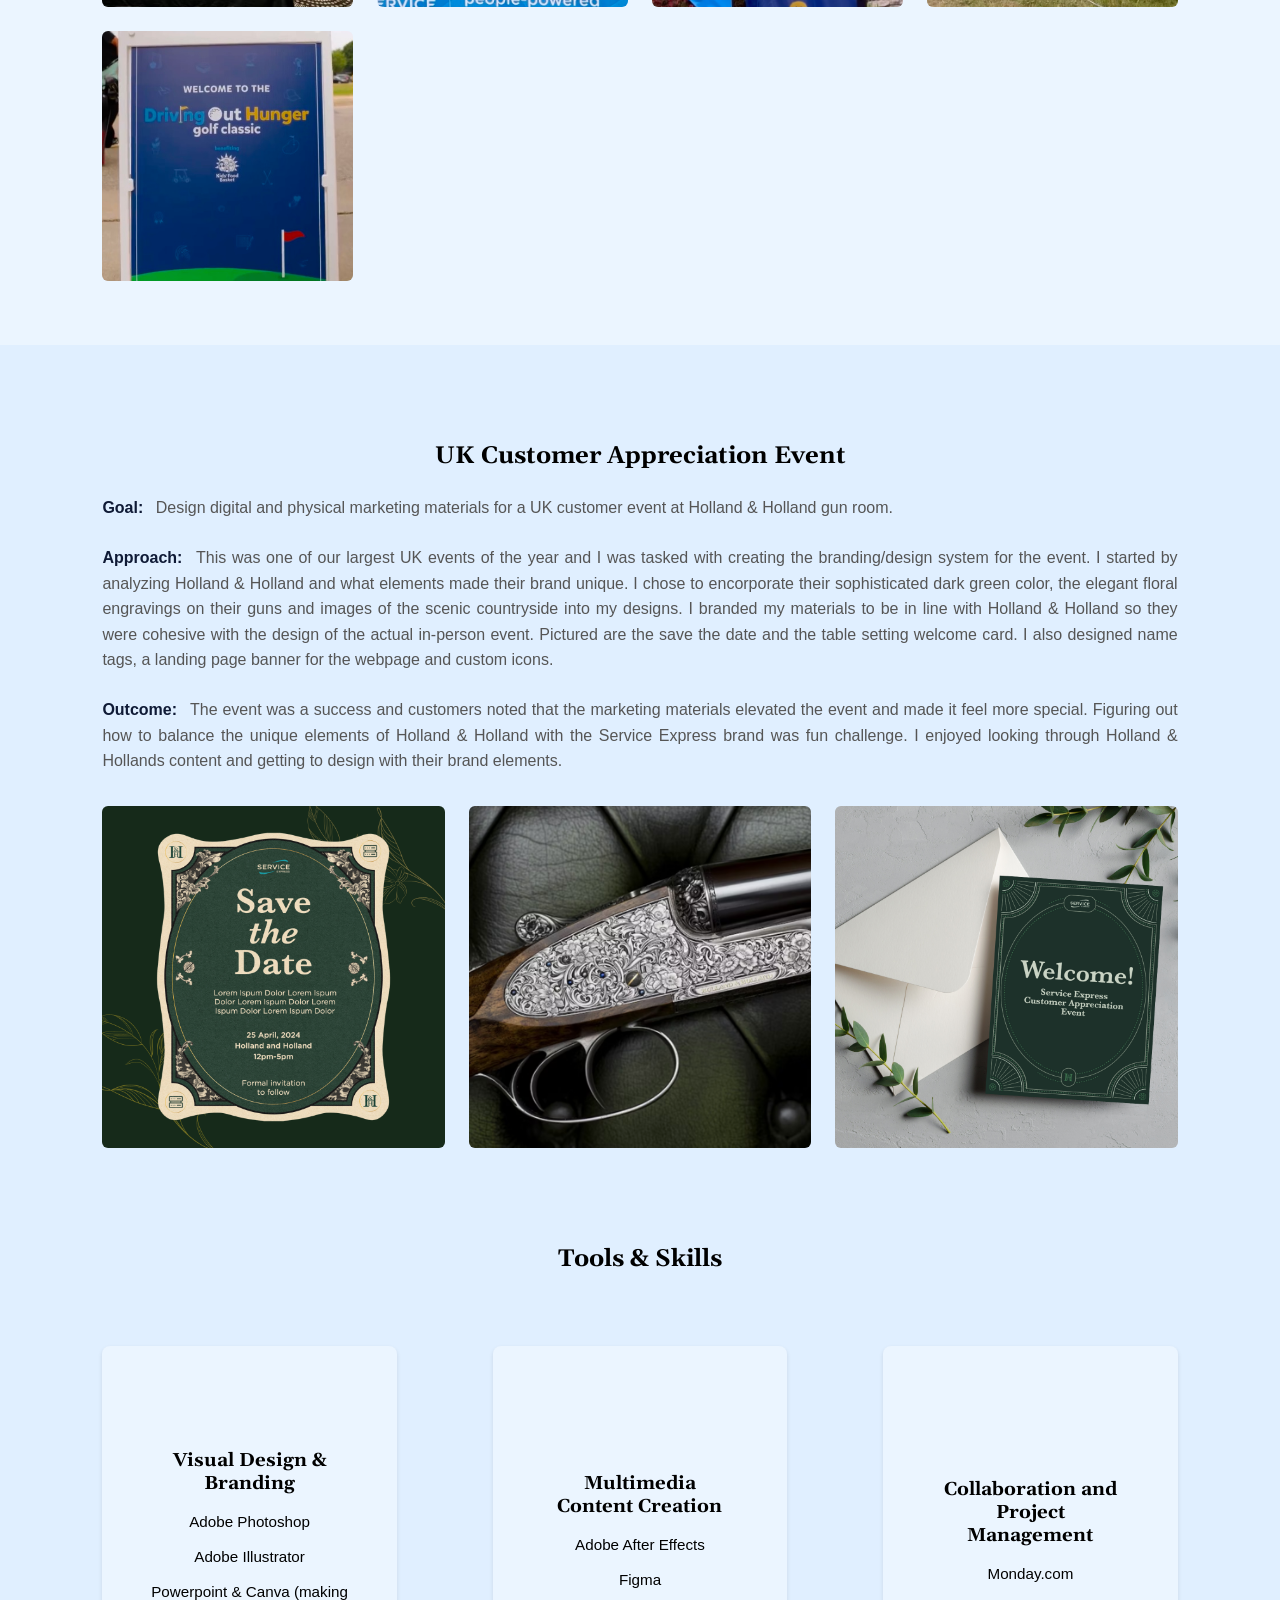
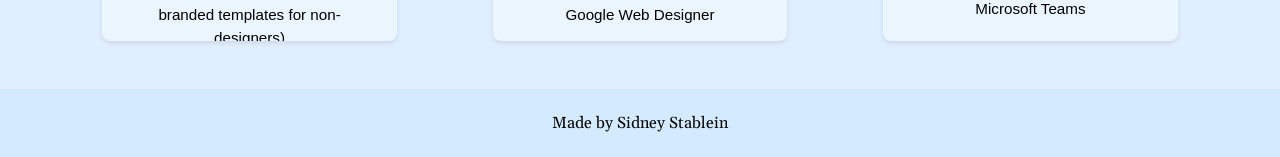
==== commit 097dd0f5: "contact nav" ====
--- a/Projects/project1.html
+++ b/Projects/project1.html
@@ -30,6 +30,8 @@
         <li><a href="project4.html">SEE-Insights AI App</a></li>
       </ul>
     </div>
+
+    <a href="mailto:sidneyystablein.com" class="nav-home">Contact</a>
 
   </nav>
 </header>
--- a/styles.css
+++ b/styles.css
@@ -444,9 +444,10 @@
 
 /* LEFT IMAGE */
 .contact-image-wrapper {
-  flex-shrink: 0;
-  width: 352px;
-  height: 251px;
+  flex: 1 1 480px;
+  max-width: 620px;
+  width: 100%;
+  aspect-ratio: 4 / 3;
   display: flex;
   align-items: center;
   justify-content: center;
@@ -466,7 +467,9 @@
 }
 
 .contact-icon {
-  font-size: 8rem;
+  font-size: clamp(6rem, 14vw, 10rem);
+  line-height: 1;
+  color: var(--button-blue);
   max-width: 100%;
   max-height: 100%;
 }
@@ -474,6 +477,7 @@
 /* RIGHT CONTENT */
 .contact-form {
   flex: 1;
+  position: relative;
 }
 
 .contact-intro {
@@ -533,6 +537,31 @@
   box-shadow: 0 4px 12px rgba(15, 23, 42, 0.06);
 }
 
+.contact-status-popup {
+  position: fixed;
+  right: 1.5rem;
+  bottom: 1.5rem;
+  background: rgba(15, 23, 42, 0.88);
+  color: var(--white);
+  padding: 0.72rem 1rem;
+  border-radius: 999px;
+  box-shadow: 0 12px 28px rgba(15, 23, 42, 0.24);
+  font-size: 0.85rem;
+  opacity: 0;
+  transform: translateY(10px);
+  pointer-events: none;
+  transition:
+    opacity 0.25s ease,
+    transform 0.25s ease;
+  z-index: 1200;
+}
+
+.contact-status-popup.visible {
+  opacity: 1;
+  transform: translateY(0);
+  pointer-events: auto;
+}
+
 .project-hero img {
   width: 100vw;
   height: 60vh;
@@ -556,7 +585,7 @@
   margin: 0 0 1rem;
   text-align: left;
   max-width: none;
-  padding: 0;
+  padding: none;
   margin-left: 0;
   margin-right: 0;
 }
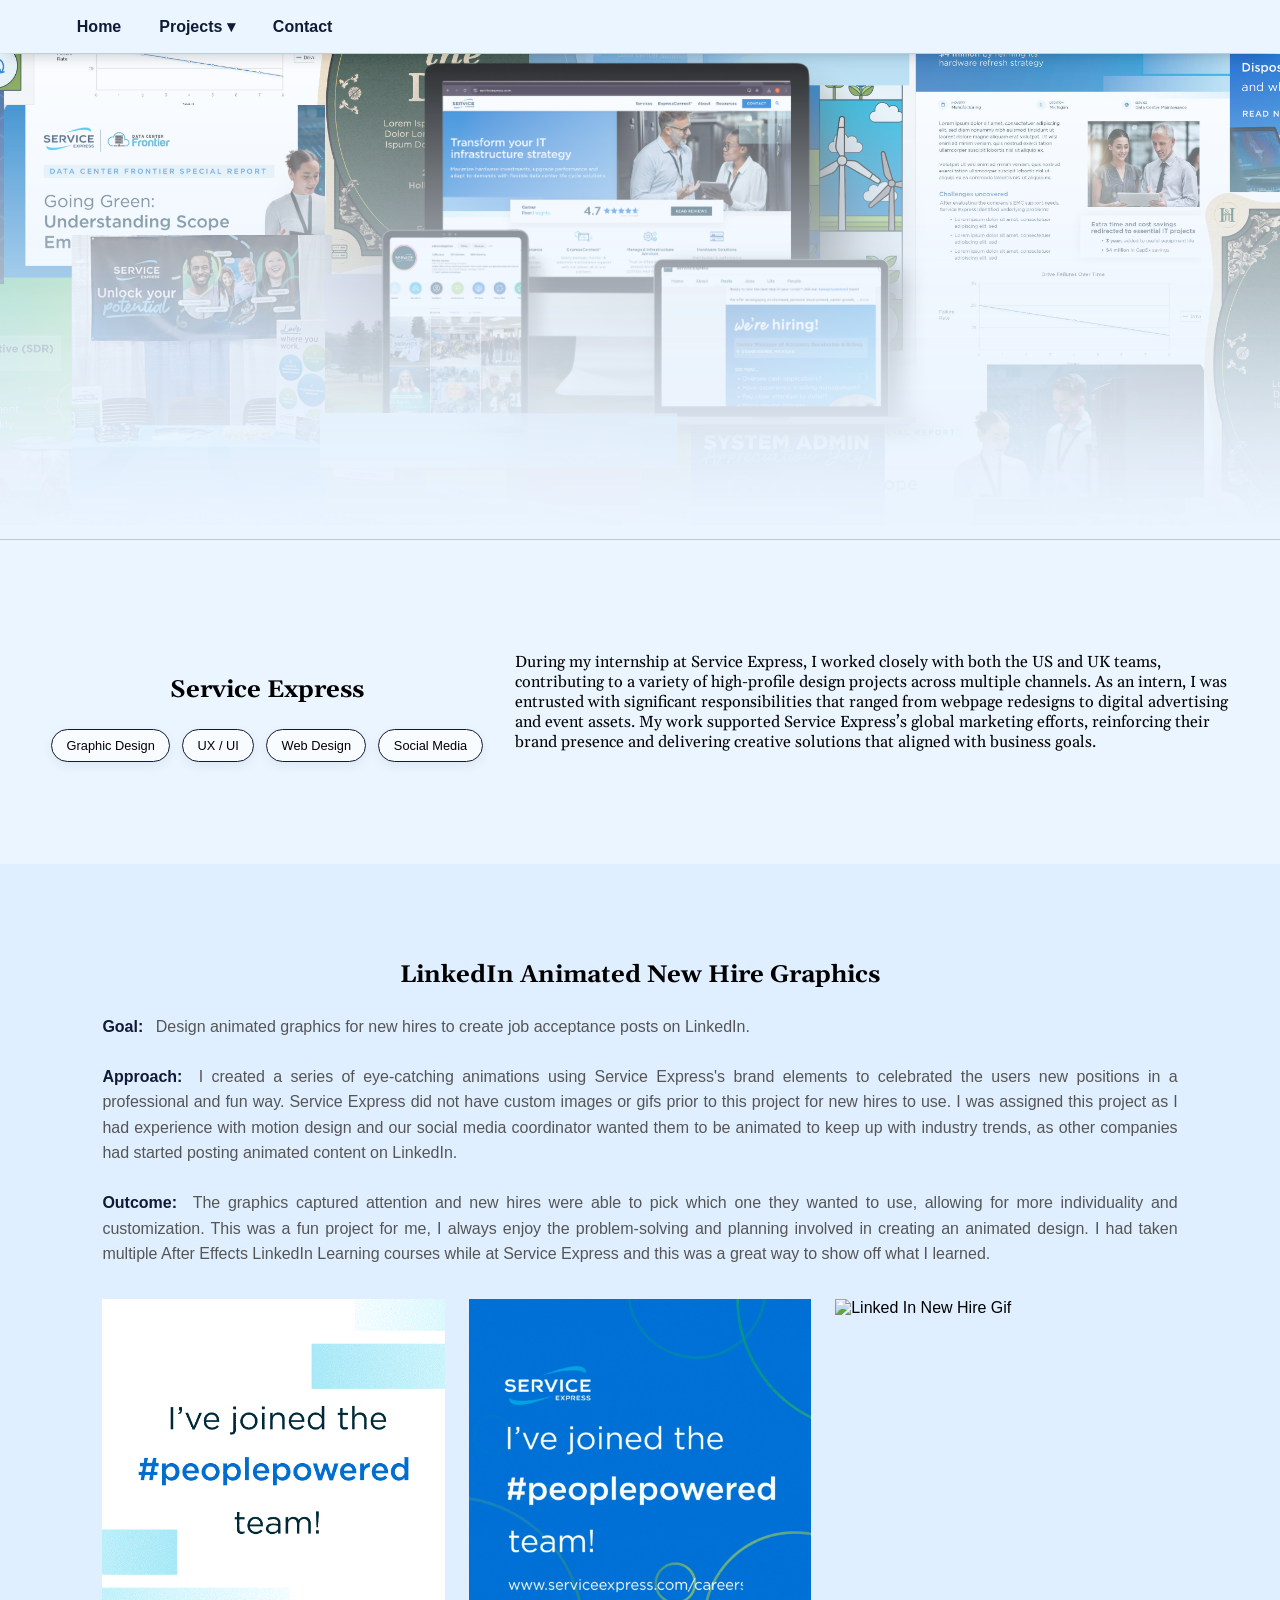
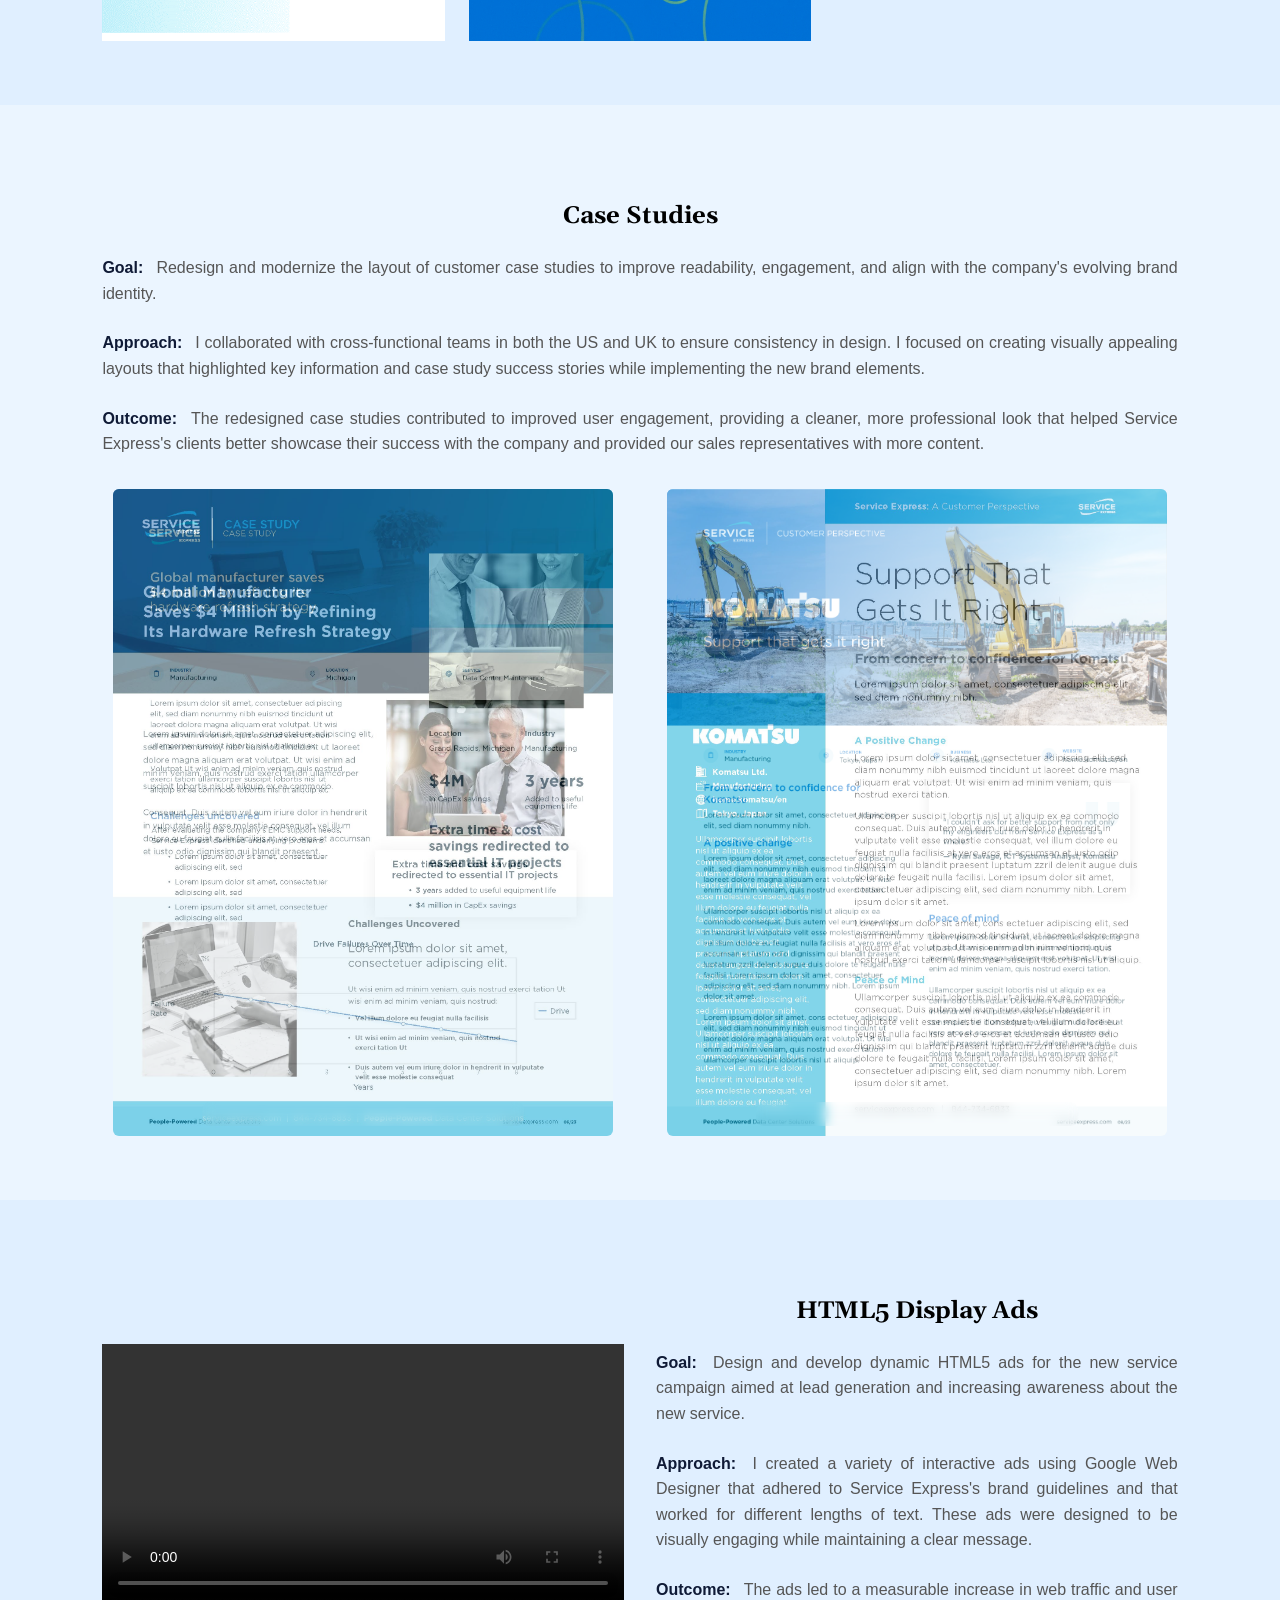
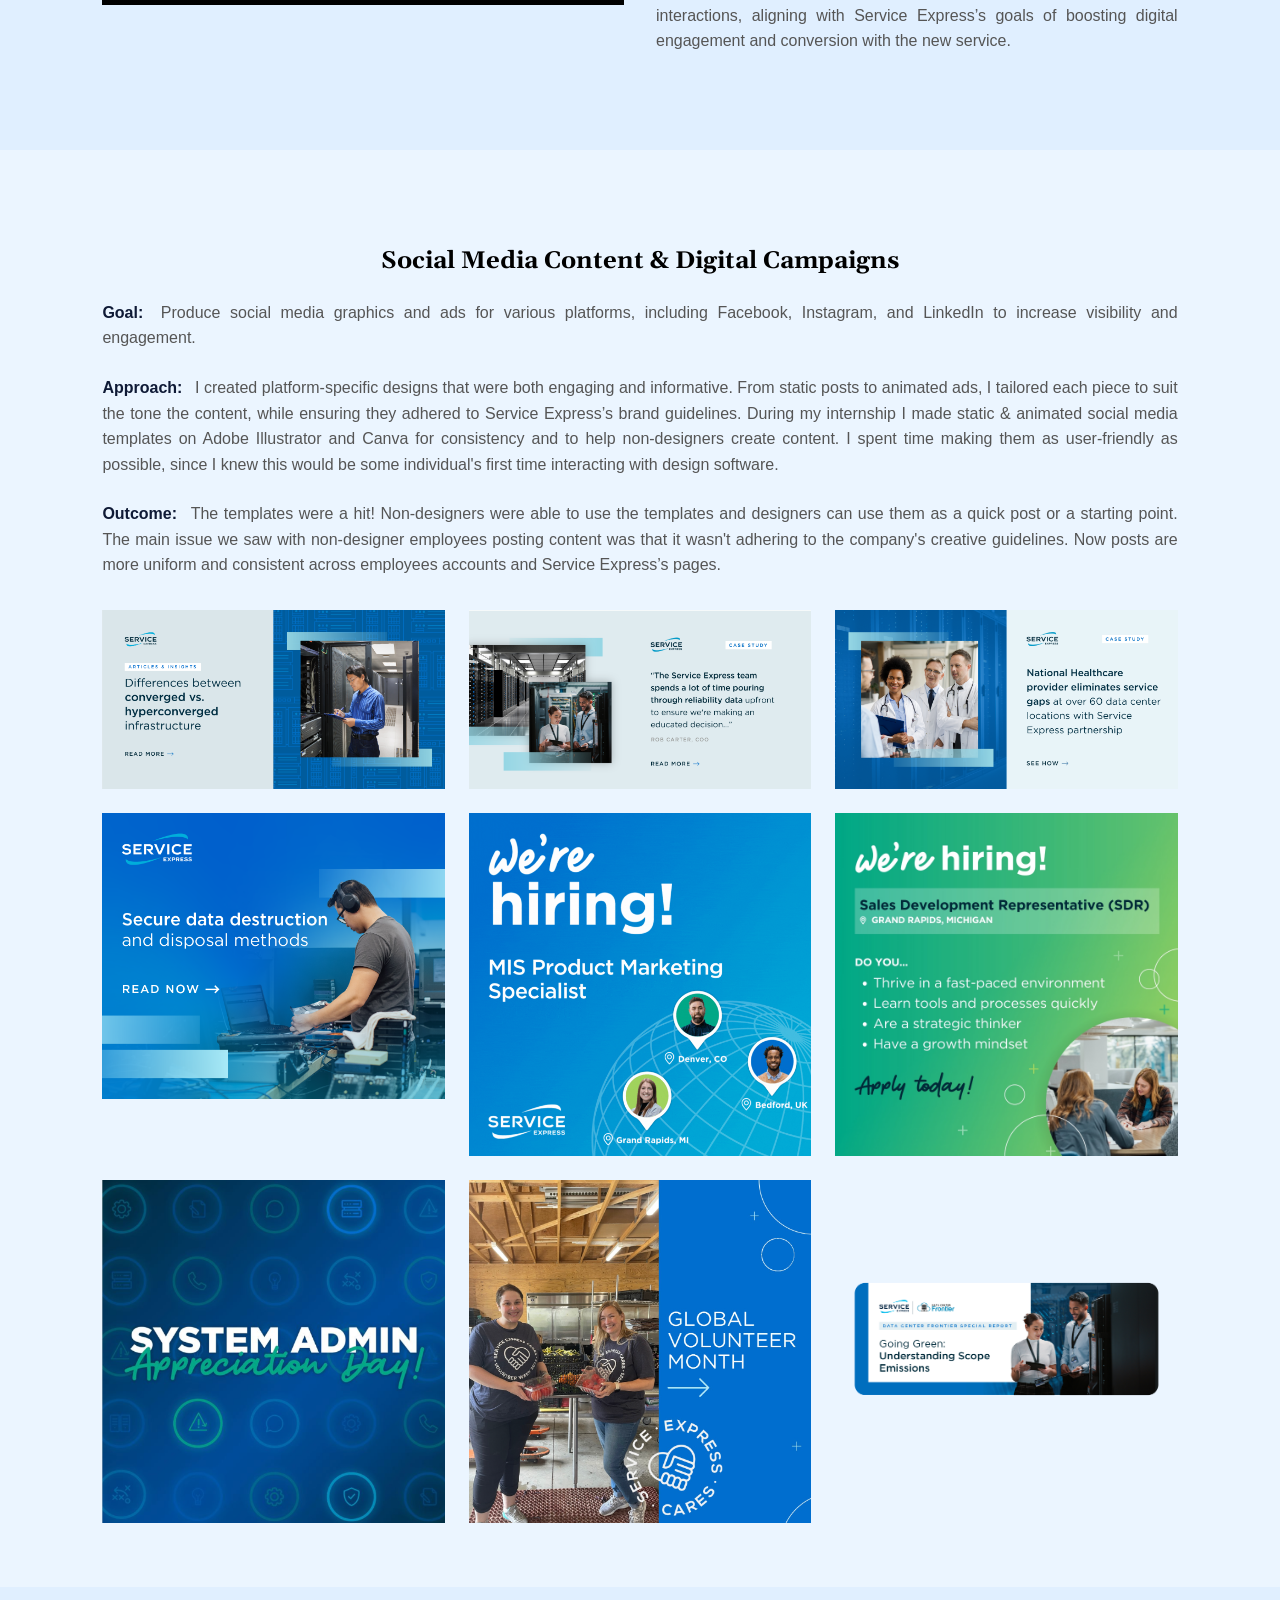
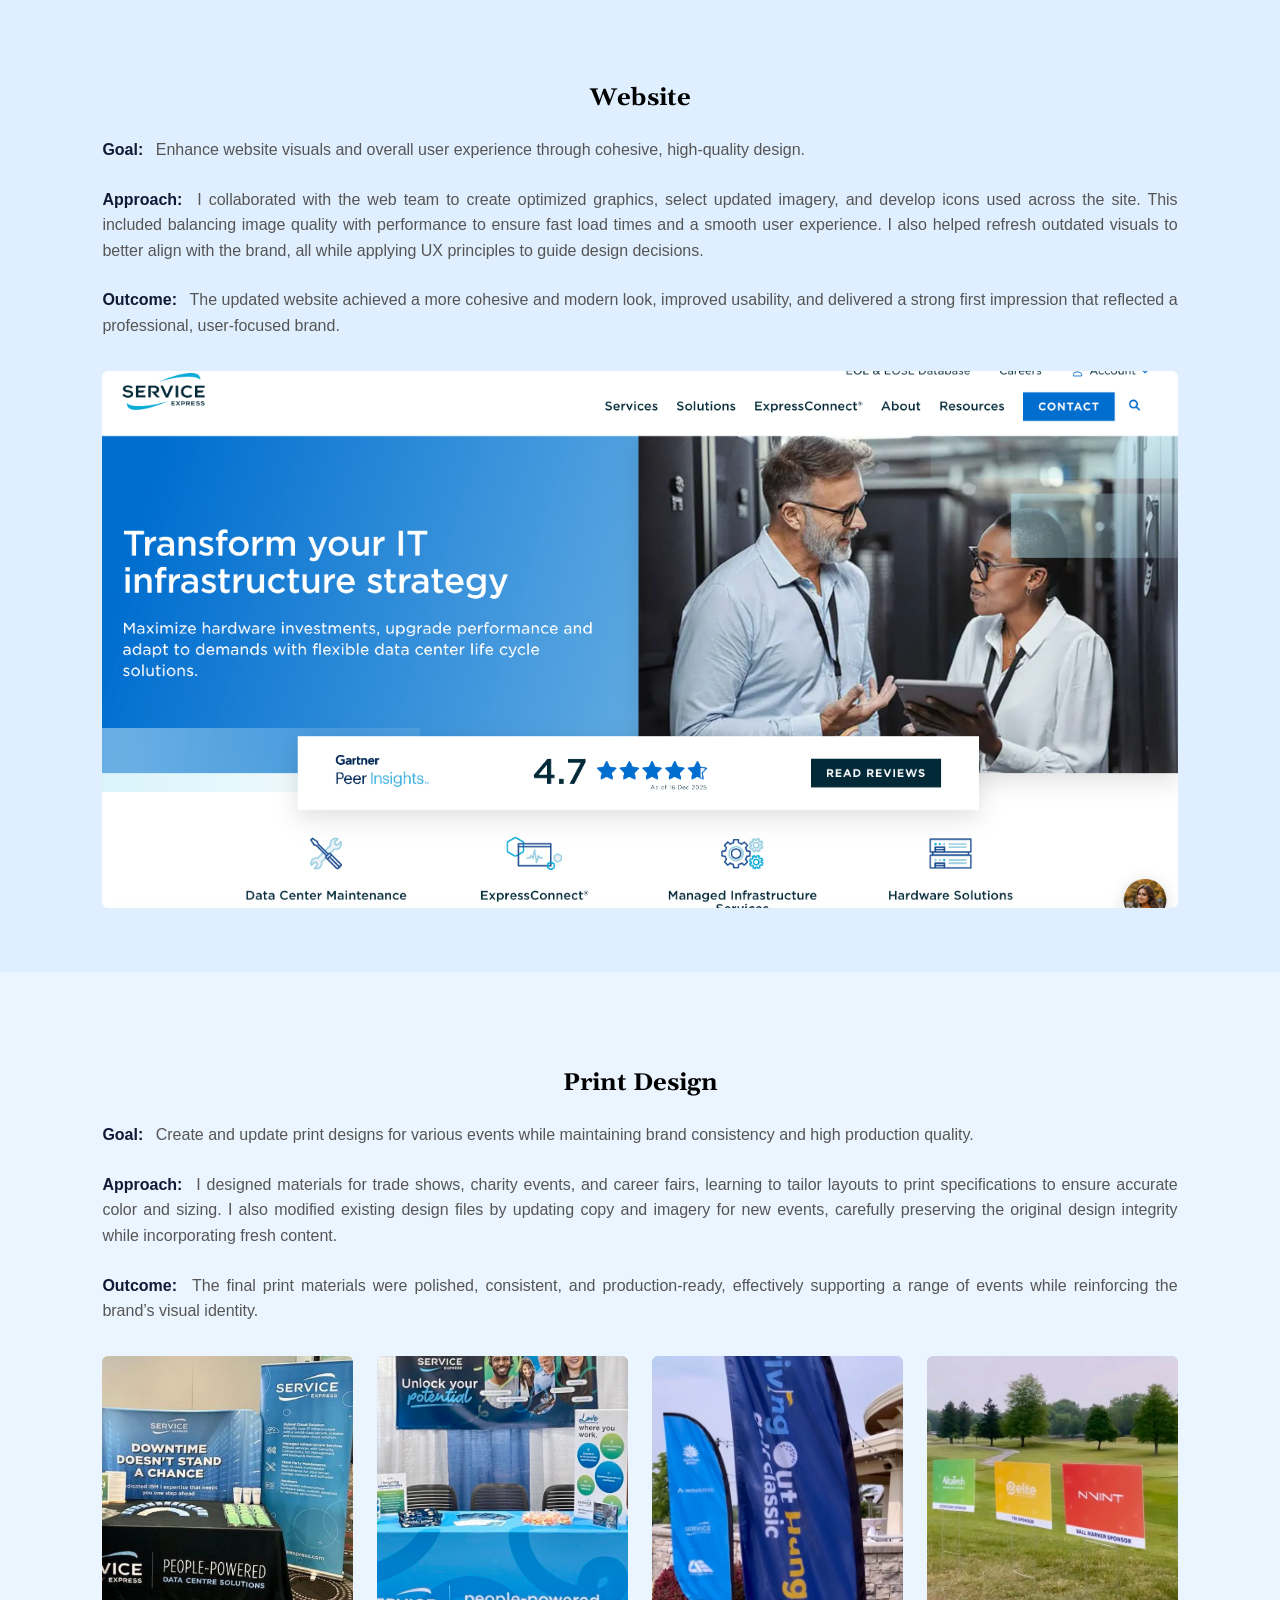
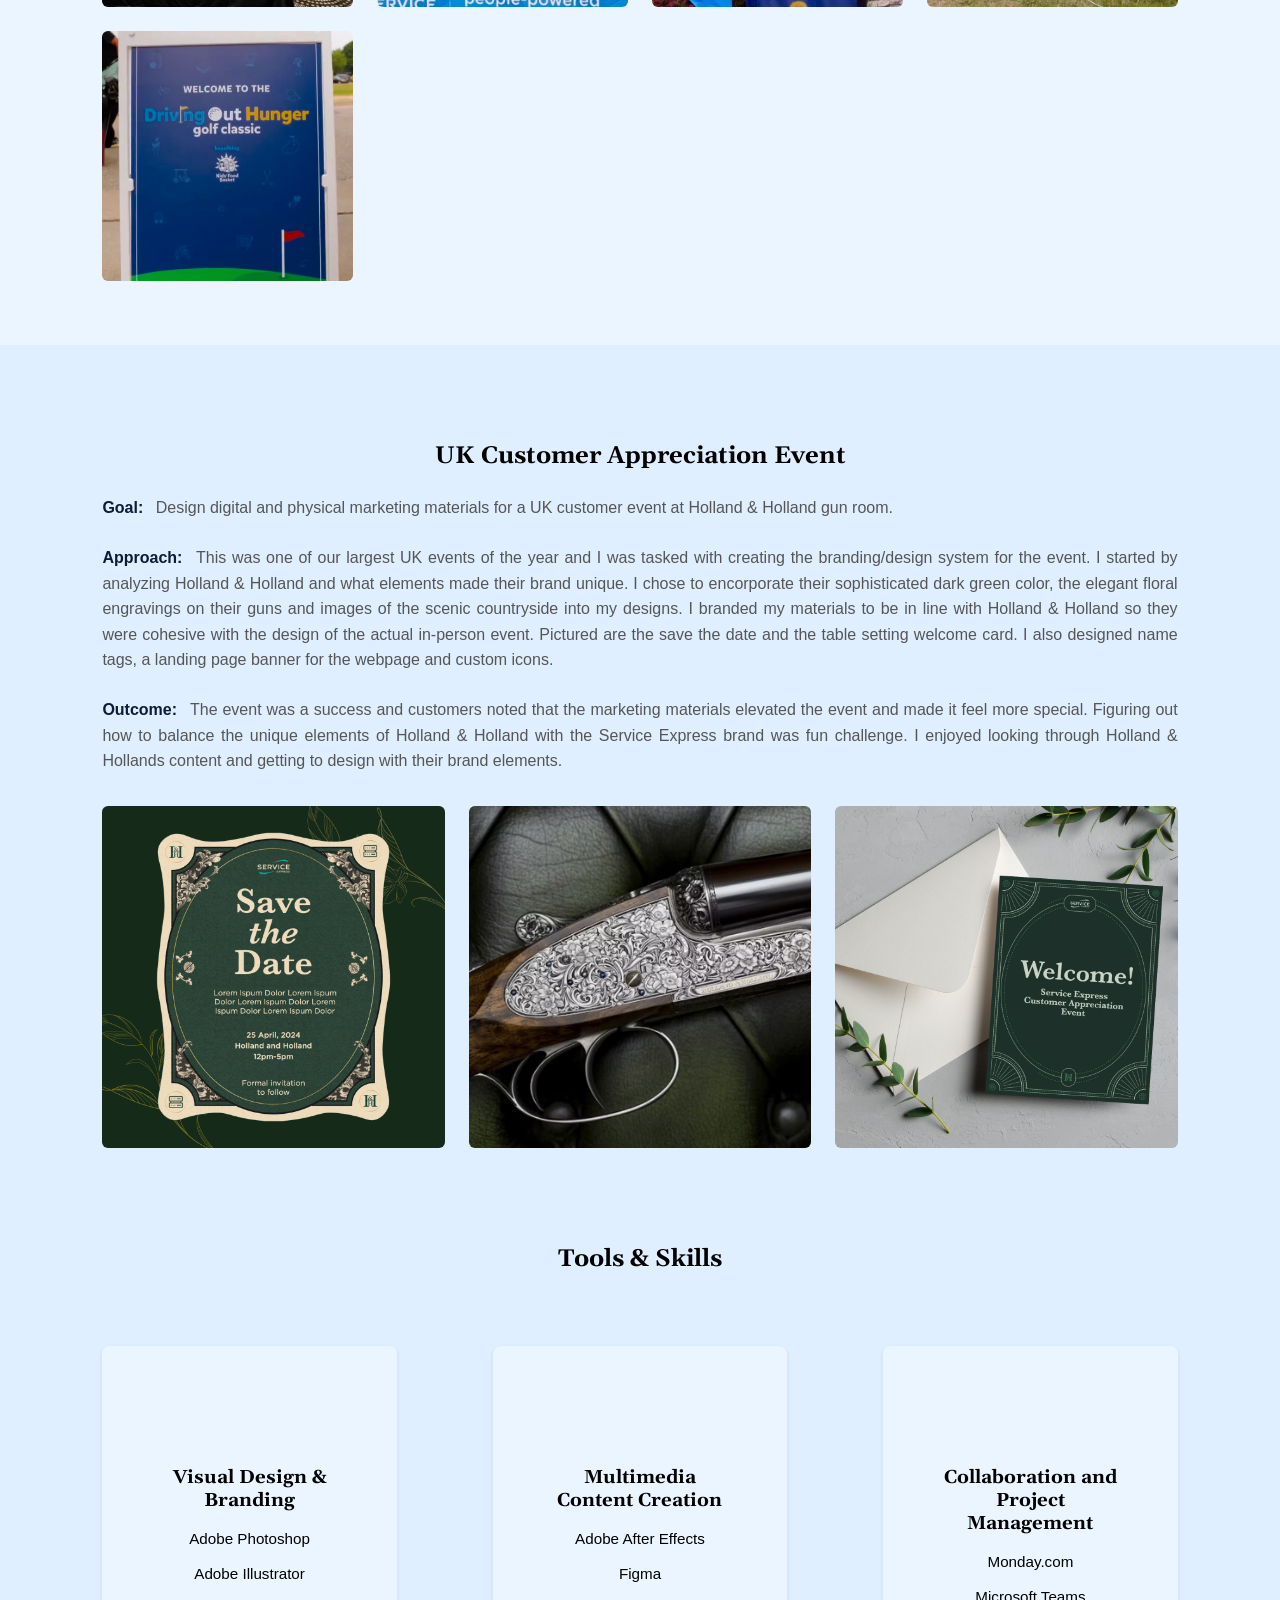
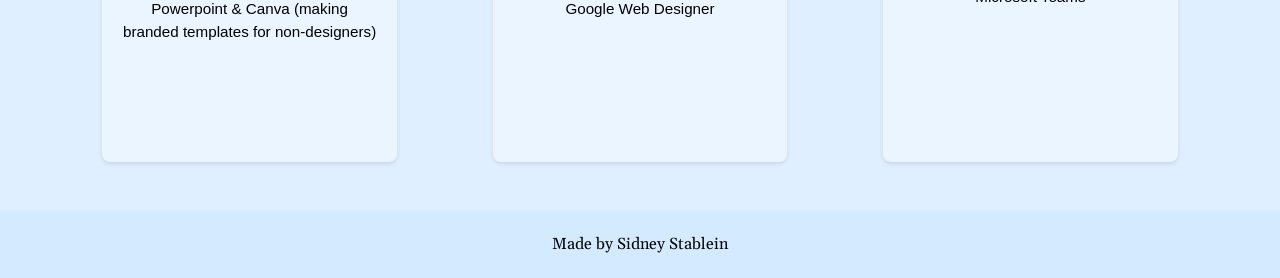
==== commit 3d765079: "hero meta h1" ====
--- a/Projects/project1.html
+++ b/Projects/project1.html
@@ -46,7 +46,7 @@
 
     <div class="project-hero-content light-blue-bg">
       <div class="project-hero-meta">
-        <h1>Service Express</h1>
+        <h1 class="project-hero-title">Service Express</h1>
 
         <div class="pill-row">
           <div class="pill">
--- a/styles.css
+++ b/styles.css
@@ -581,13 +581,14 @@
   align-items: flex-start;
 }
 
-.project-hero-meta h1 {
+.project-hero-title {
   margin: 0 0 1rem;
   text-align: left;
   max-width: none;
-  padding: none;
+  padding: 0;
   margin-left: 0;
   margin-right: 0;
+  width: 100%;
 }
 
 .project-hero-content {
@@ -1035,43 +1036,29 @@
 
 .project-related-grid {
   display: grid;
-  grid-template-columns: repeat(3, 1fr);
+  grid-template-columns: repeat(3, minmax(0, 1fr));
   gap: 6rem;
+  align-items: stretch;
 }
 
 .info-card {
   display: flex;
   flex-direction: column;
-  justify-content: center;
-
-  /* controls card size */
-  aspect-ratio: 2 / 3;        
-  padding: 1.25rem;
-
-  background-color: var(--medium);
-
-  /* keeps content inside */
-  overflow: hidden;
-}
-
-.info-card {
+  min-height: 26rem;
   border-radius: 8px;
   box-shadow: 0 2px 4px rgba(0, 0, 0, 0.1);
-  aspect-ratio: 1;
-  display: flex;
-  flex-direction: column;
   background: var(--light);
-  padding: 1rem;
+  padding: 1.25rem 1rem;
+  overflow: visible;
+  justify-content: flex-start;
 }
 
 .info-card-icon {
-  width: 100%;
-  max-height: 100%;
-  margin-bottom: 1.25rem;
   display: flex;
   align-items: center;
   justify-content: center;
-  min-height: 100px;
+  margin-bottom: 1rem;
+  min-height: 84px;
   flex-shrink: 0;
 }
 
@@ -1081,8 +1068,10 @@
 }
 
 .info-card-text {
-  flex: 1;
-  padding: 0 0.5rem 0.5rem;
+  flex: 1 1 auto;
+  display: flex;
+  flex-direction: column;
+  padding: 0 0.25rem;
   text-align: center;
   overflow: visible;
 }
@@ -1095,8 +1084,10 @@
   list-style: none;
   padding: 0;
   margin: 0;
-  display: grid;
+  display: flex;
+  flex-direction: column;
   gap: 0.75rem;
+  flex: 1 1 auto;
 }
 
 .info-card-text li {
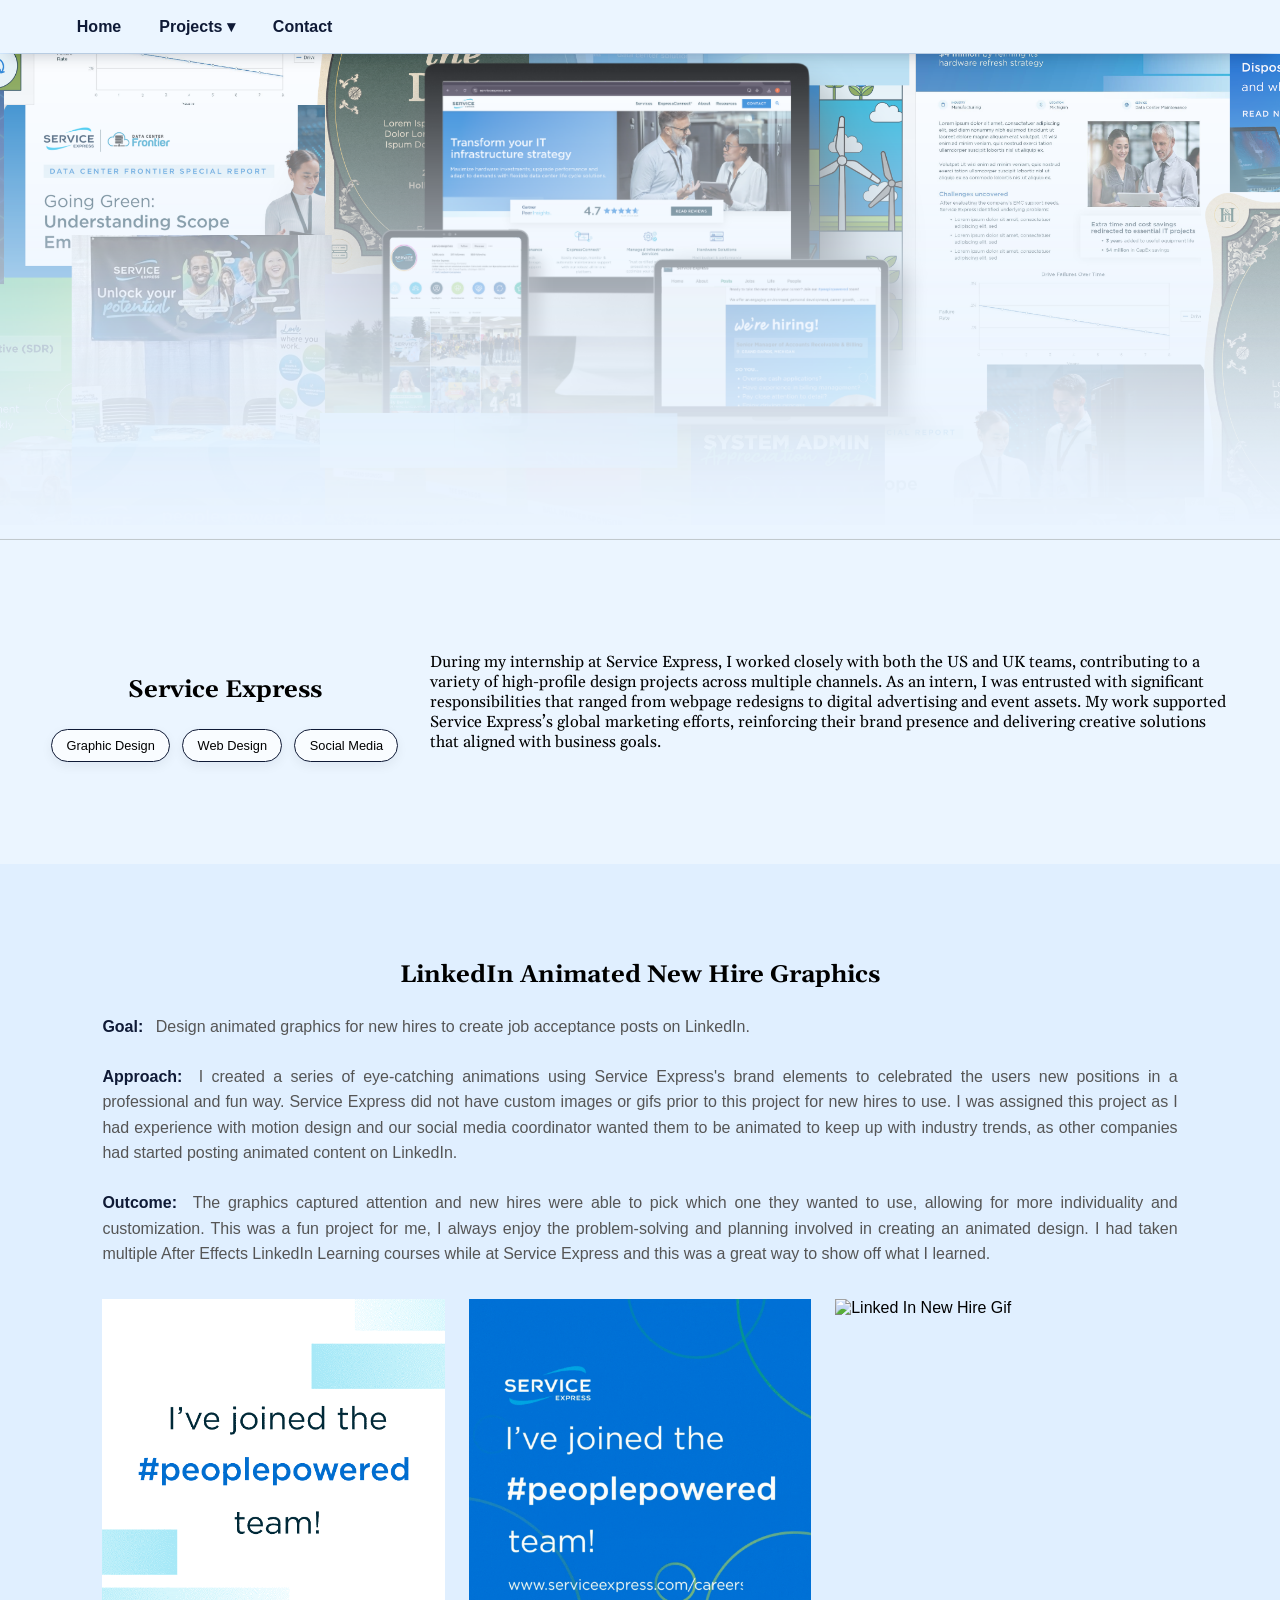
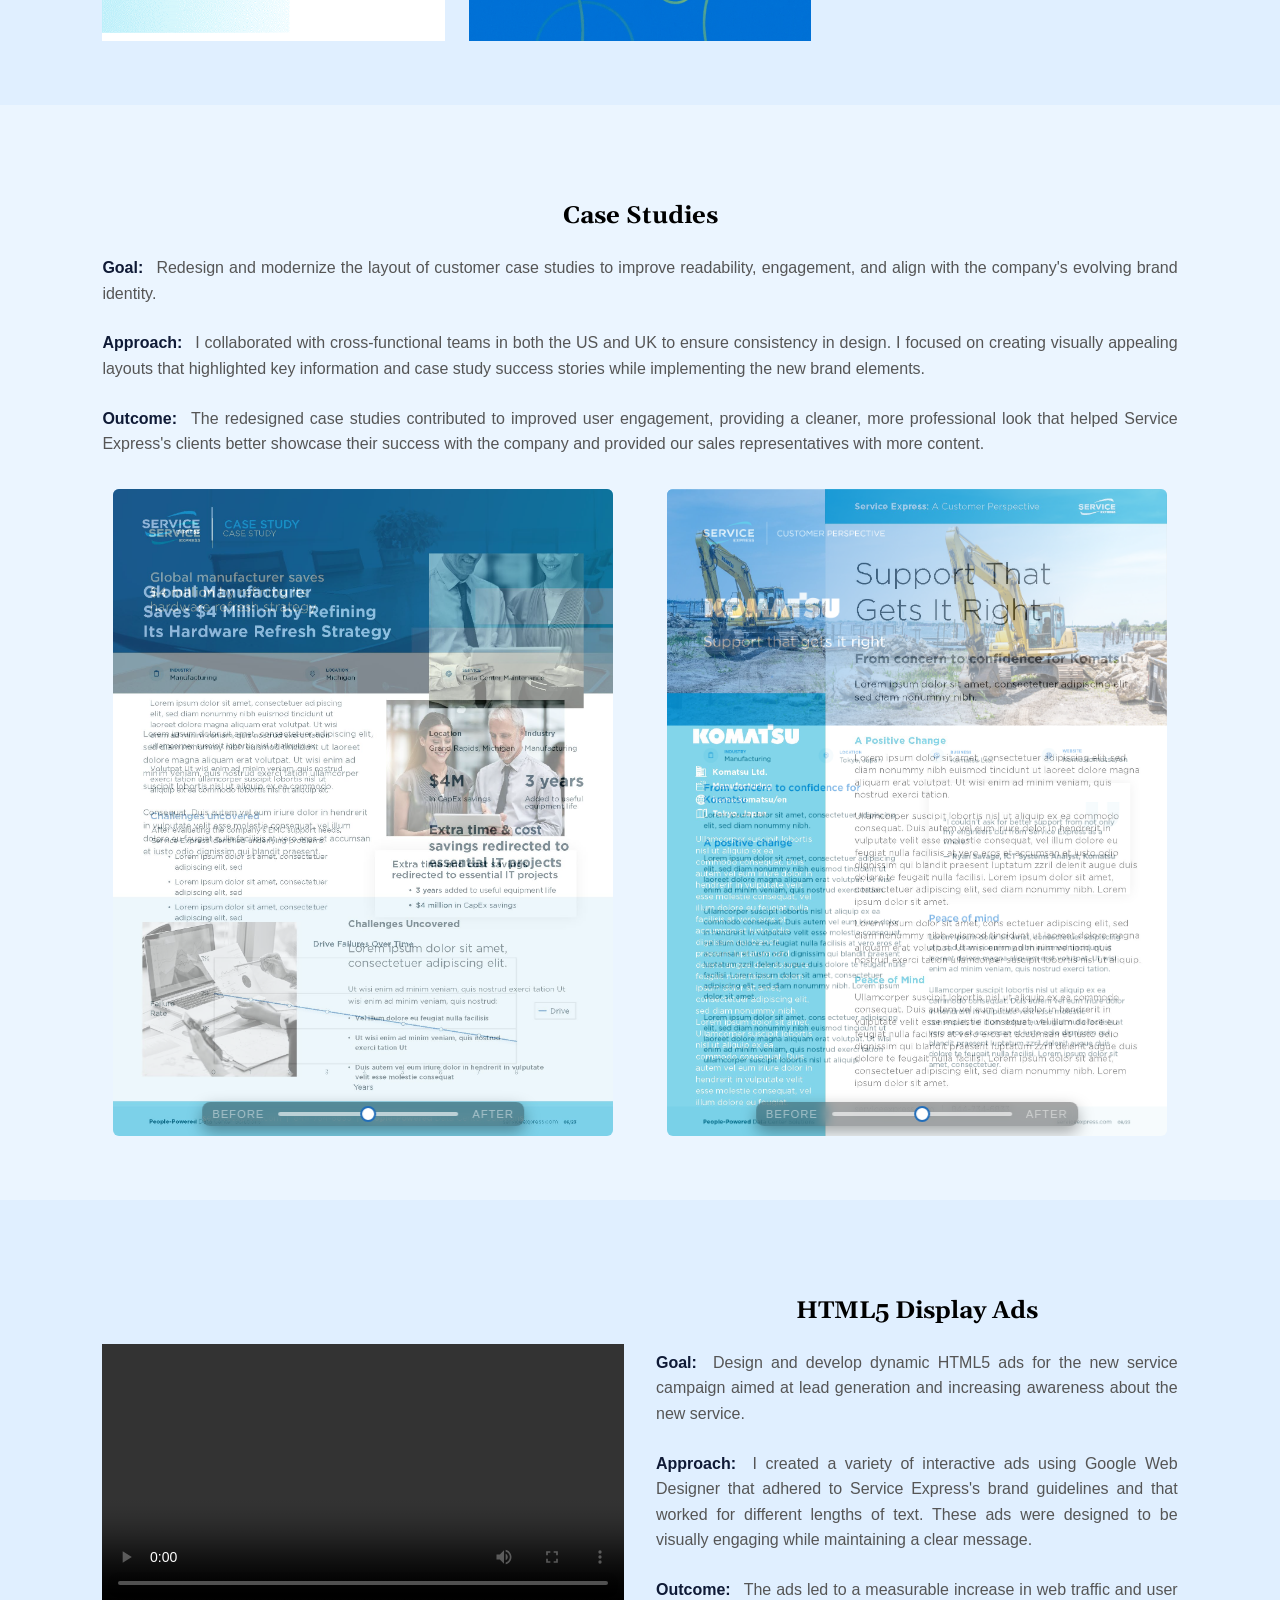
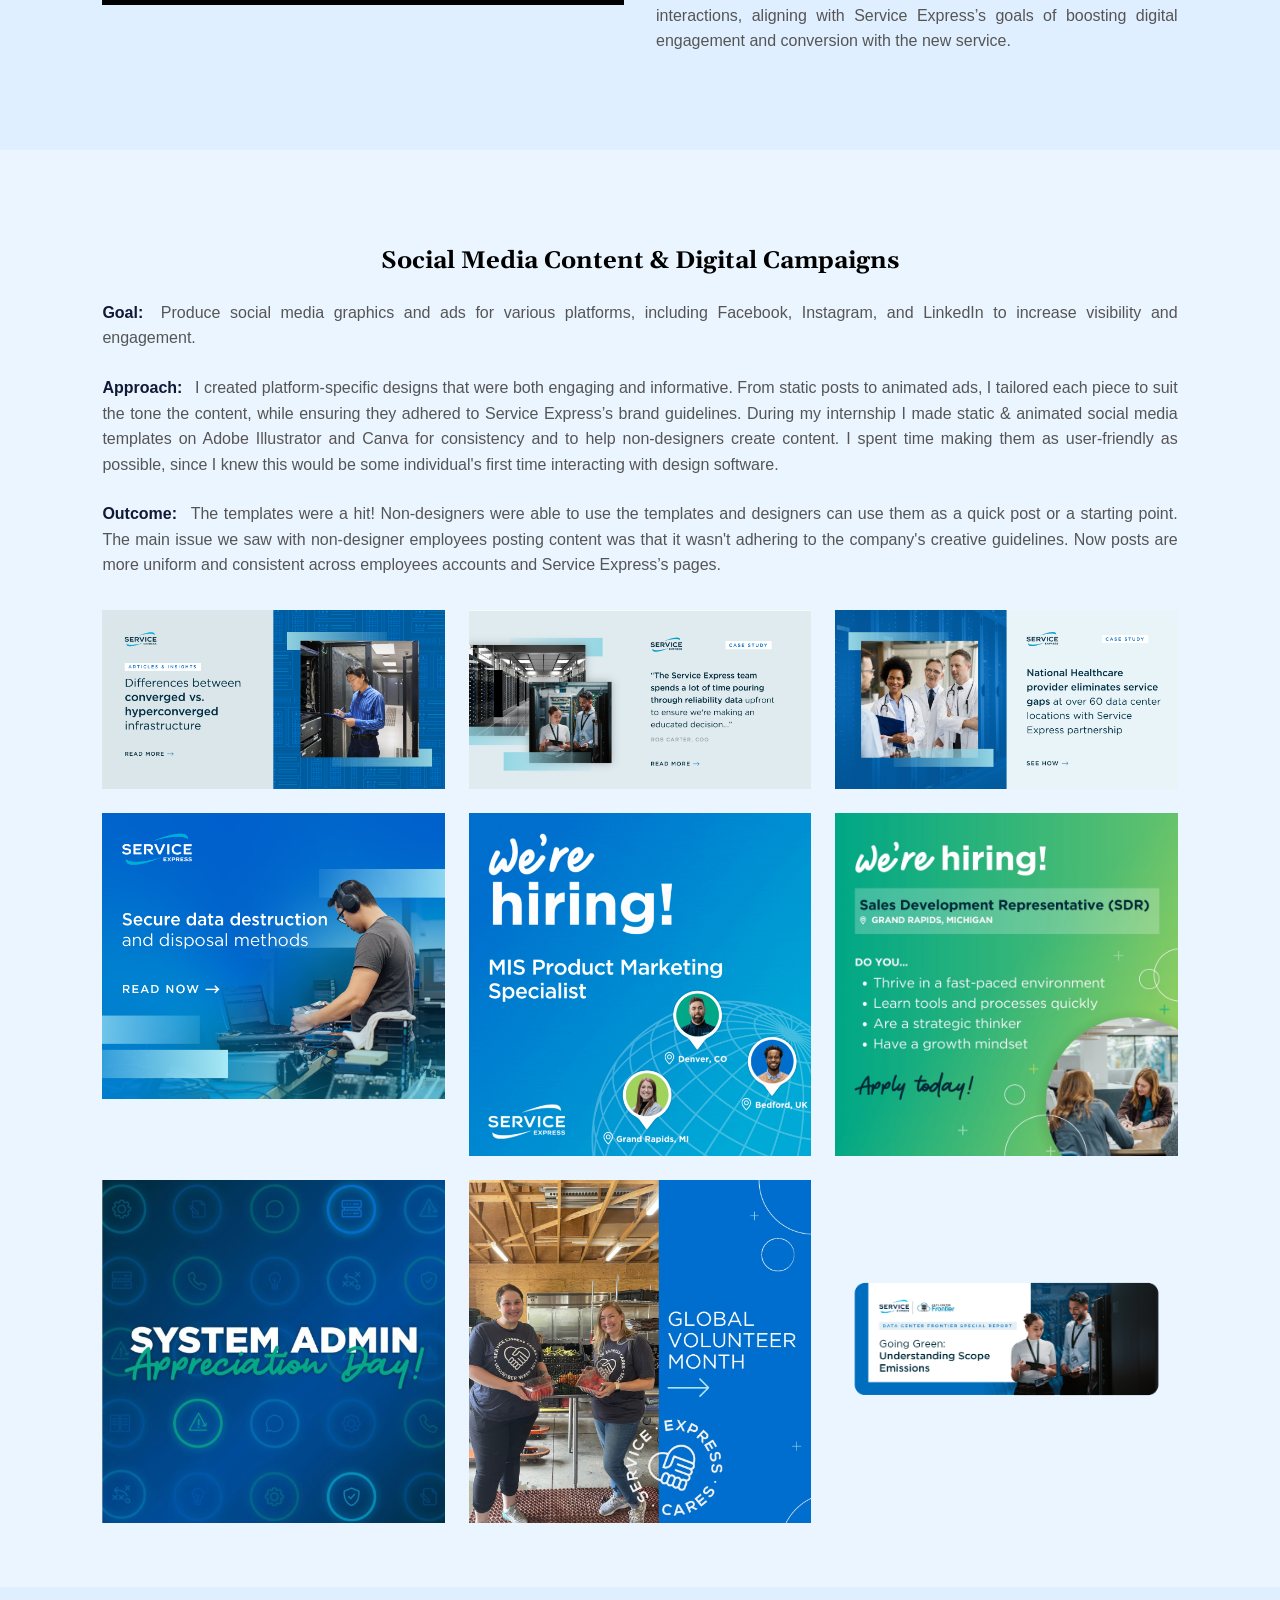
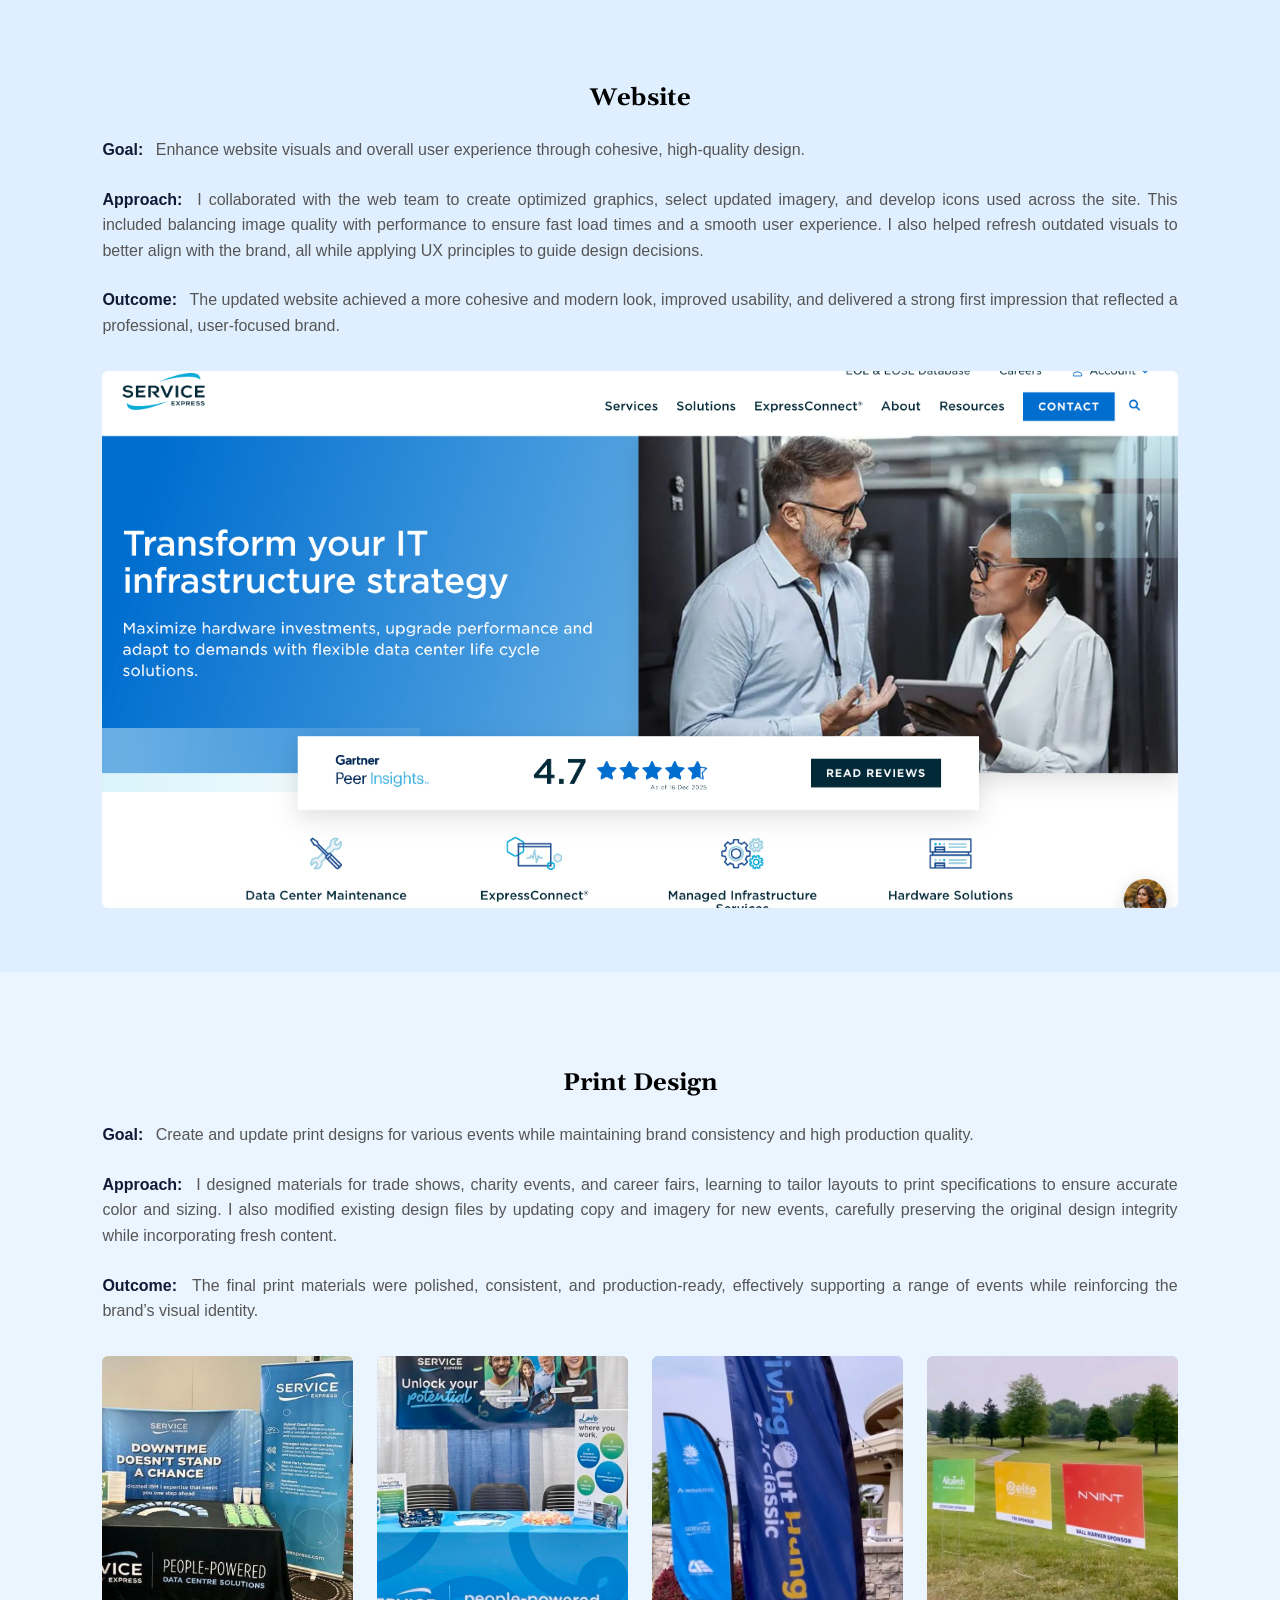
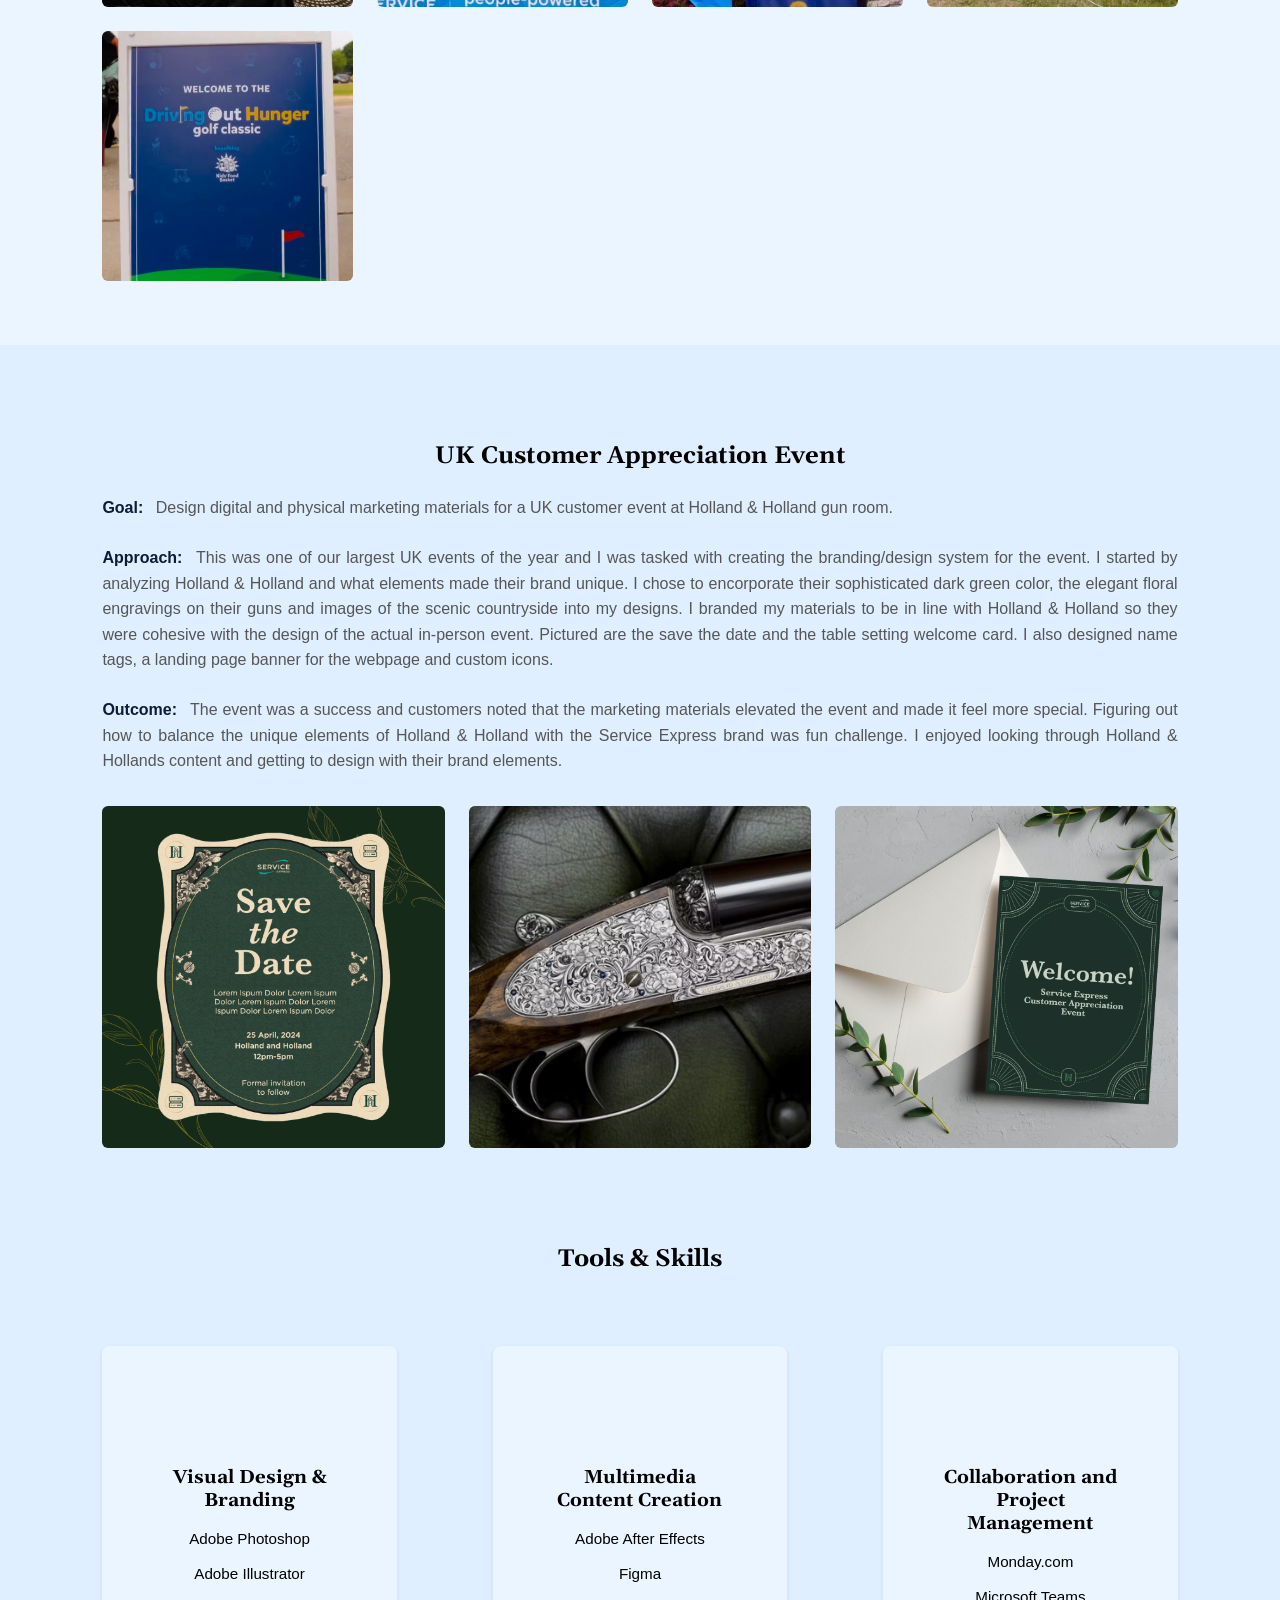
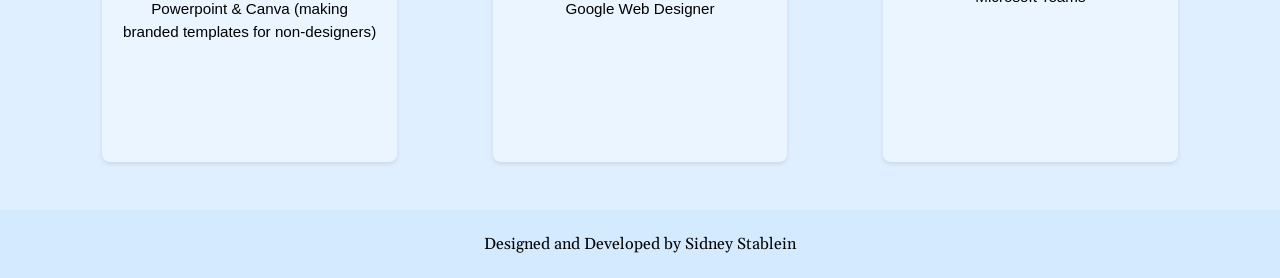
==== commit 08f4ca4c: "visual updates" ====
--- a/Projects/project1.html
+++ b/Projects/project1.html
@@ -51,9 +51,6 @@
         <div class="pill-row">
           <div class="pill">
              Graphic Design
-          </div>
-          <div class="pill">
-             UX / UI
           </div>
           <div class="pill">
             Web Design
@@ -340,7 +337,7 @@
 </div>
 
 <footer>
-  <p>Made by Sidney Stablein</p>
+  <p>Designed and Developed by Sidney Stablein</p>
 </footer>
 <script src="../main.js"></script>
 </body>
--- a/styles.css
+++ b/styles.css
@@ -187,7 +187,7 @@
 .highlight-pill {
   display: inline;
   background: rgba(33, 109, 185, 0.799);
-  color: inherit;
+  color: var(--white);
   border: 1px solid var(--dark);
   padding: 0.1em 0.45em;
   border-radius: 999px;
@@ -359,6 +359,10 @@
   box-shadow: 0 6px 16px rgba(15, 23, 42, 0.12);
   border-radius: 10px;
   overflow: hidden;
+}
+
+.project-card:hover {
+  background-color: rgba(15, 23, 42, 0.144);
 }
 
 .project-card > a {
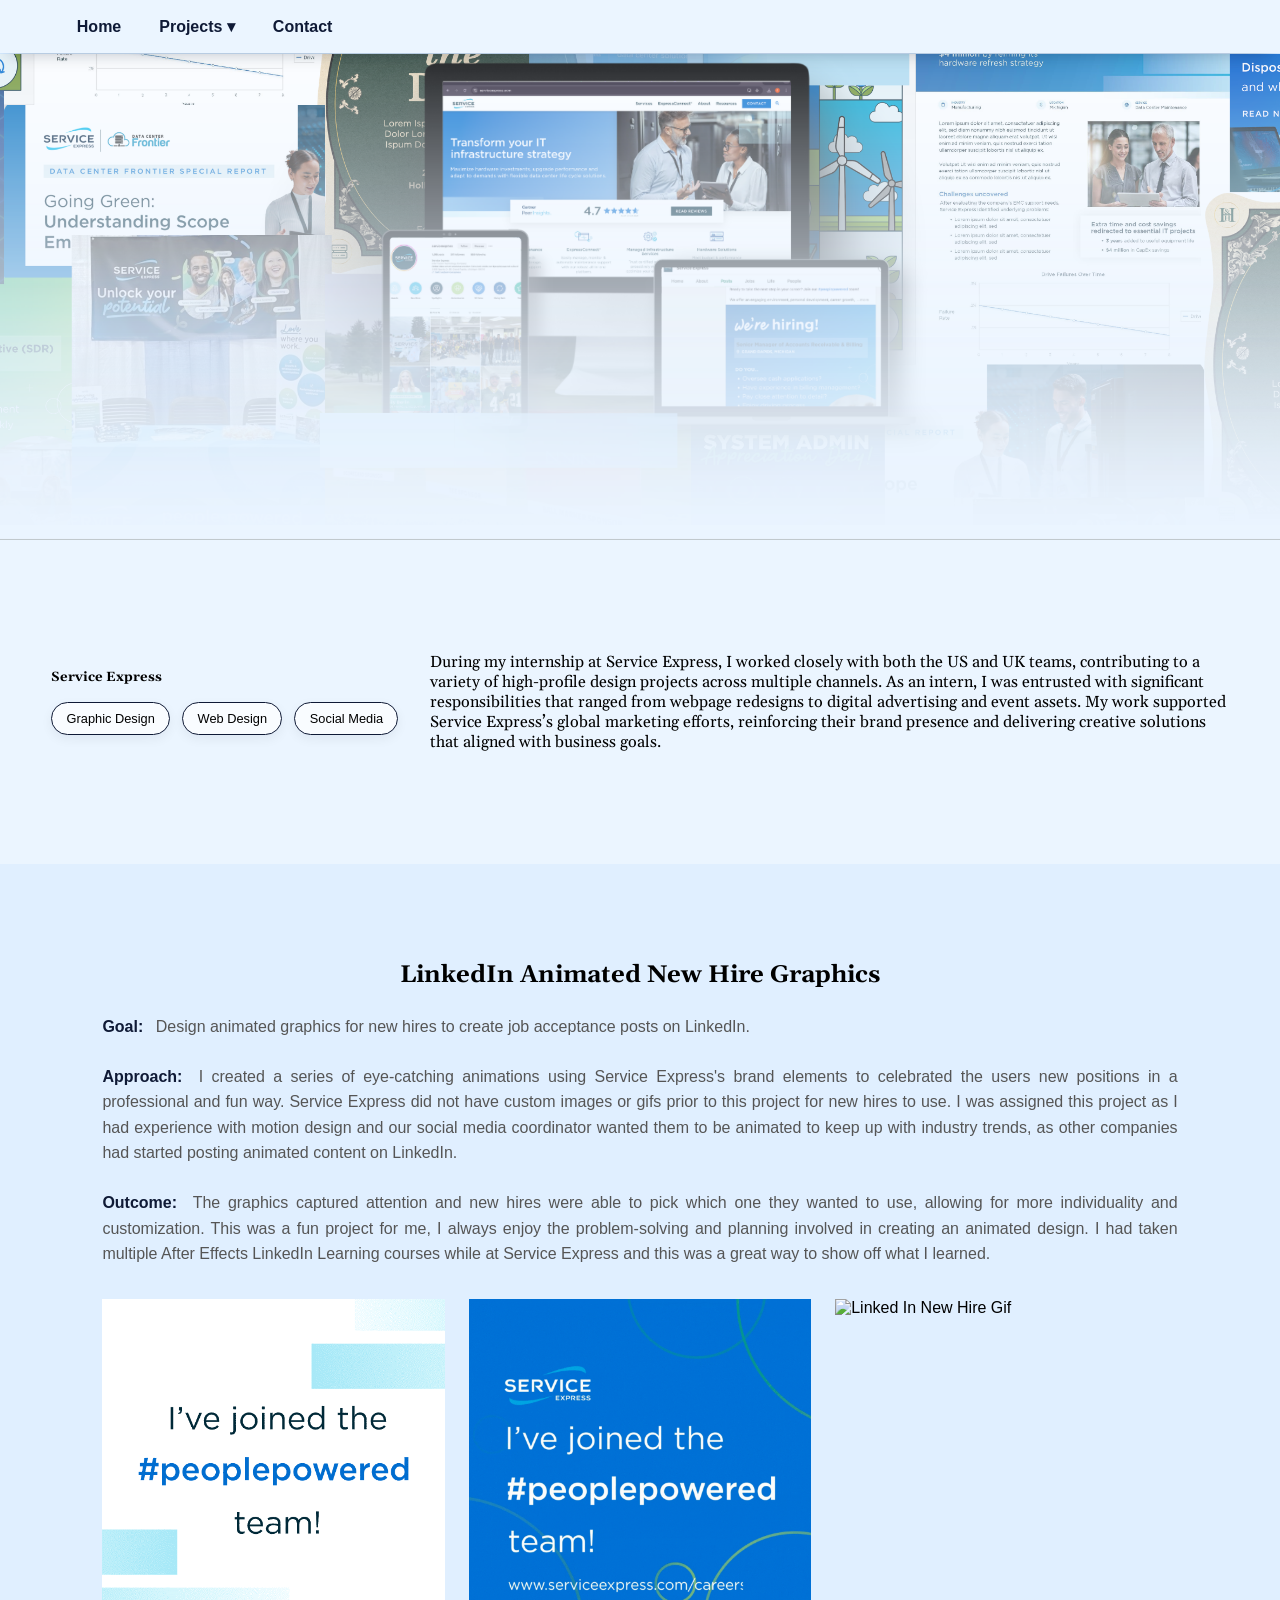
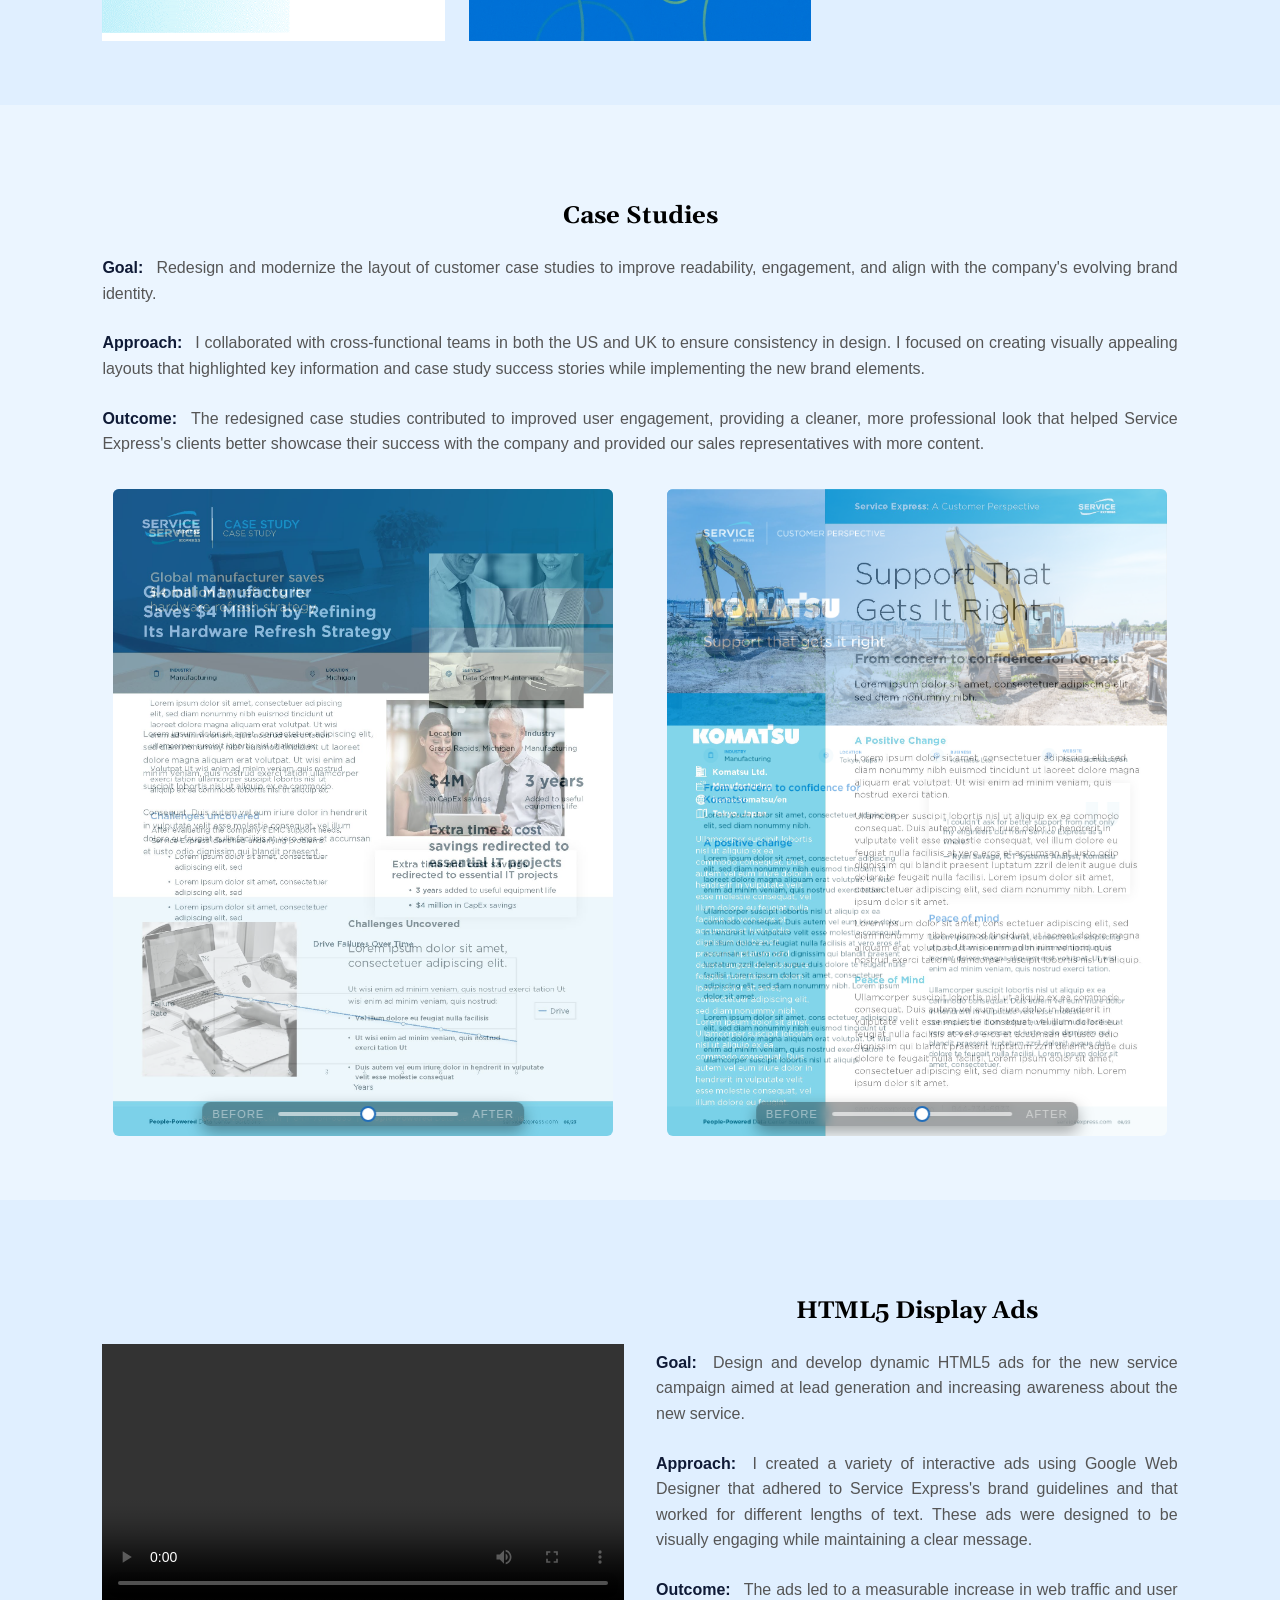
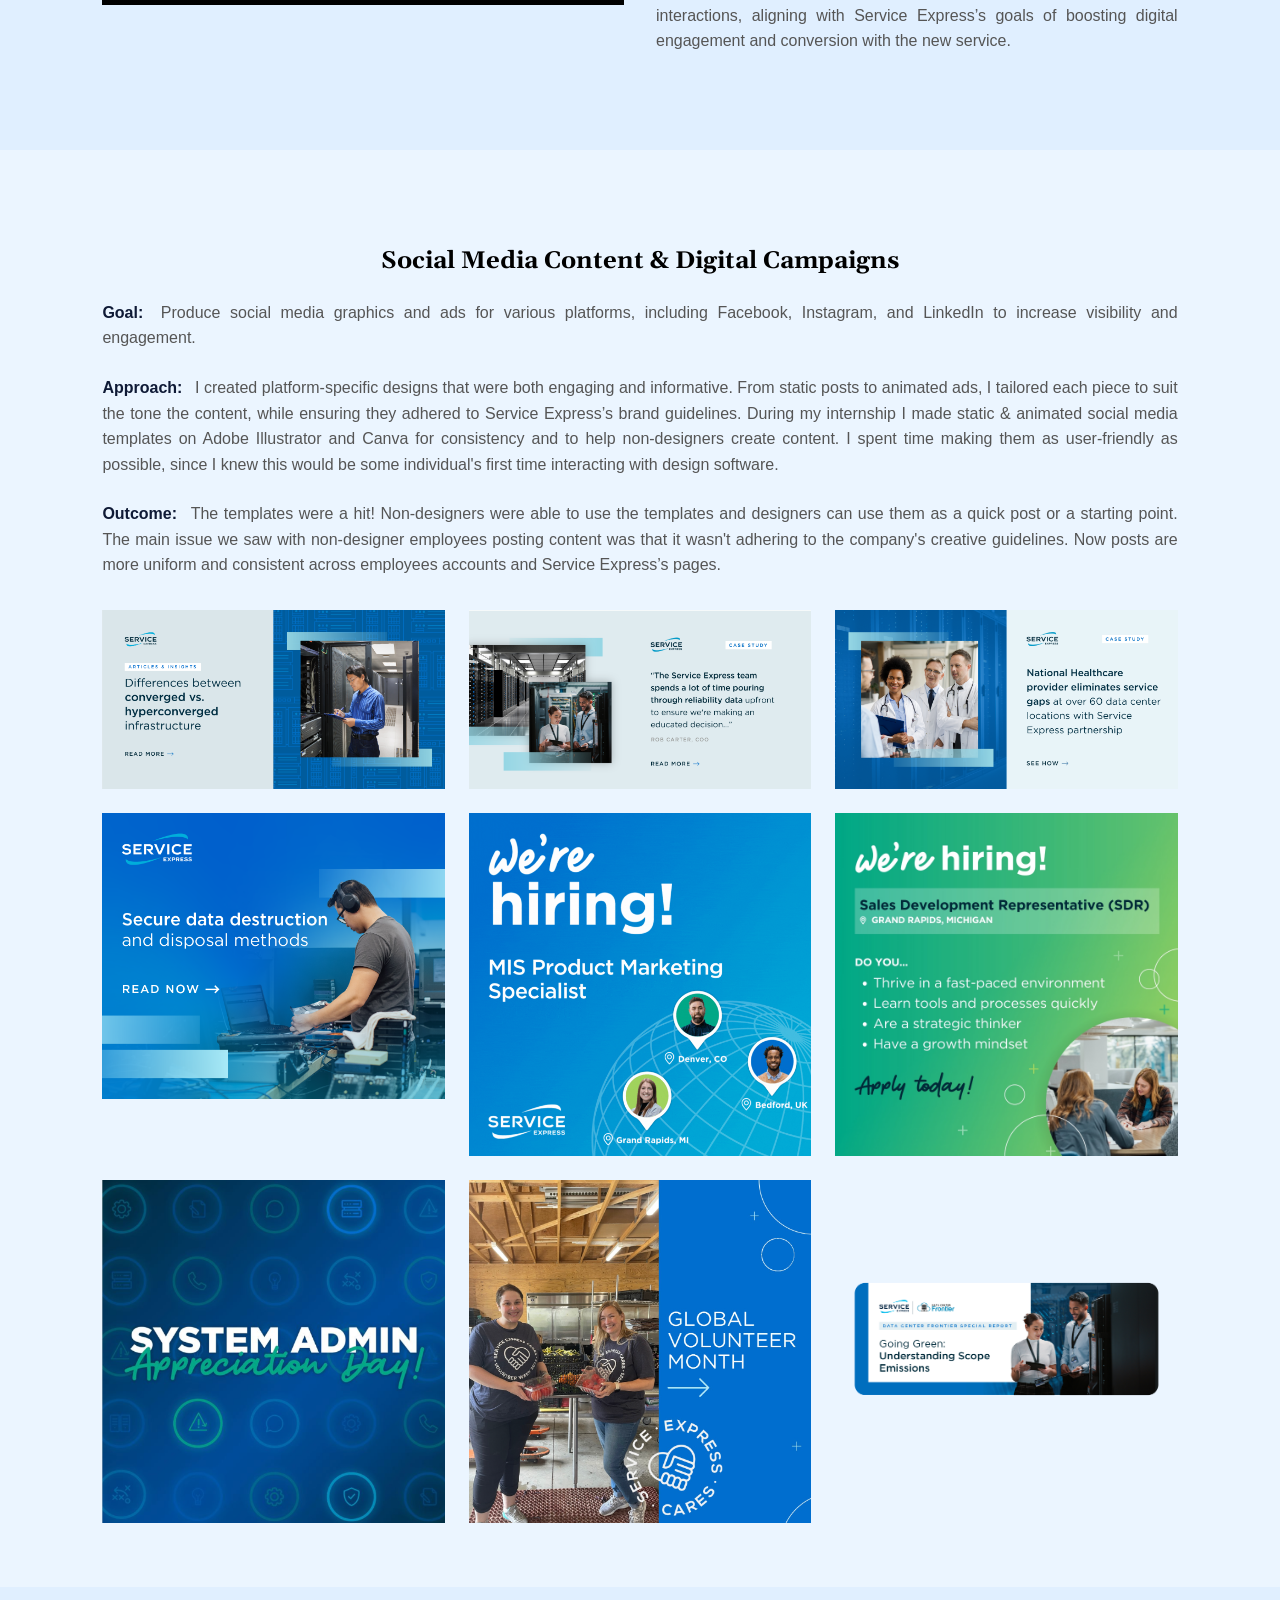
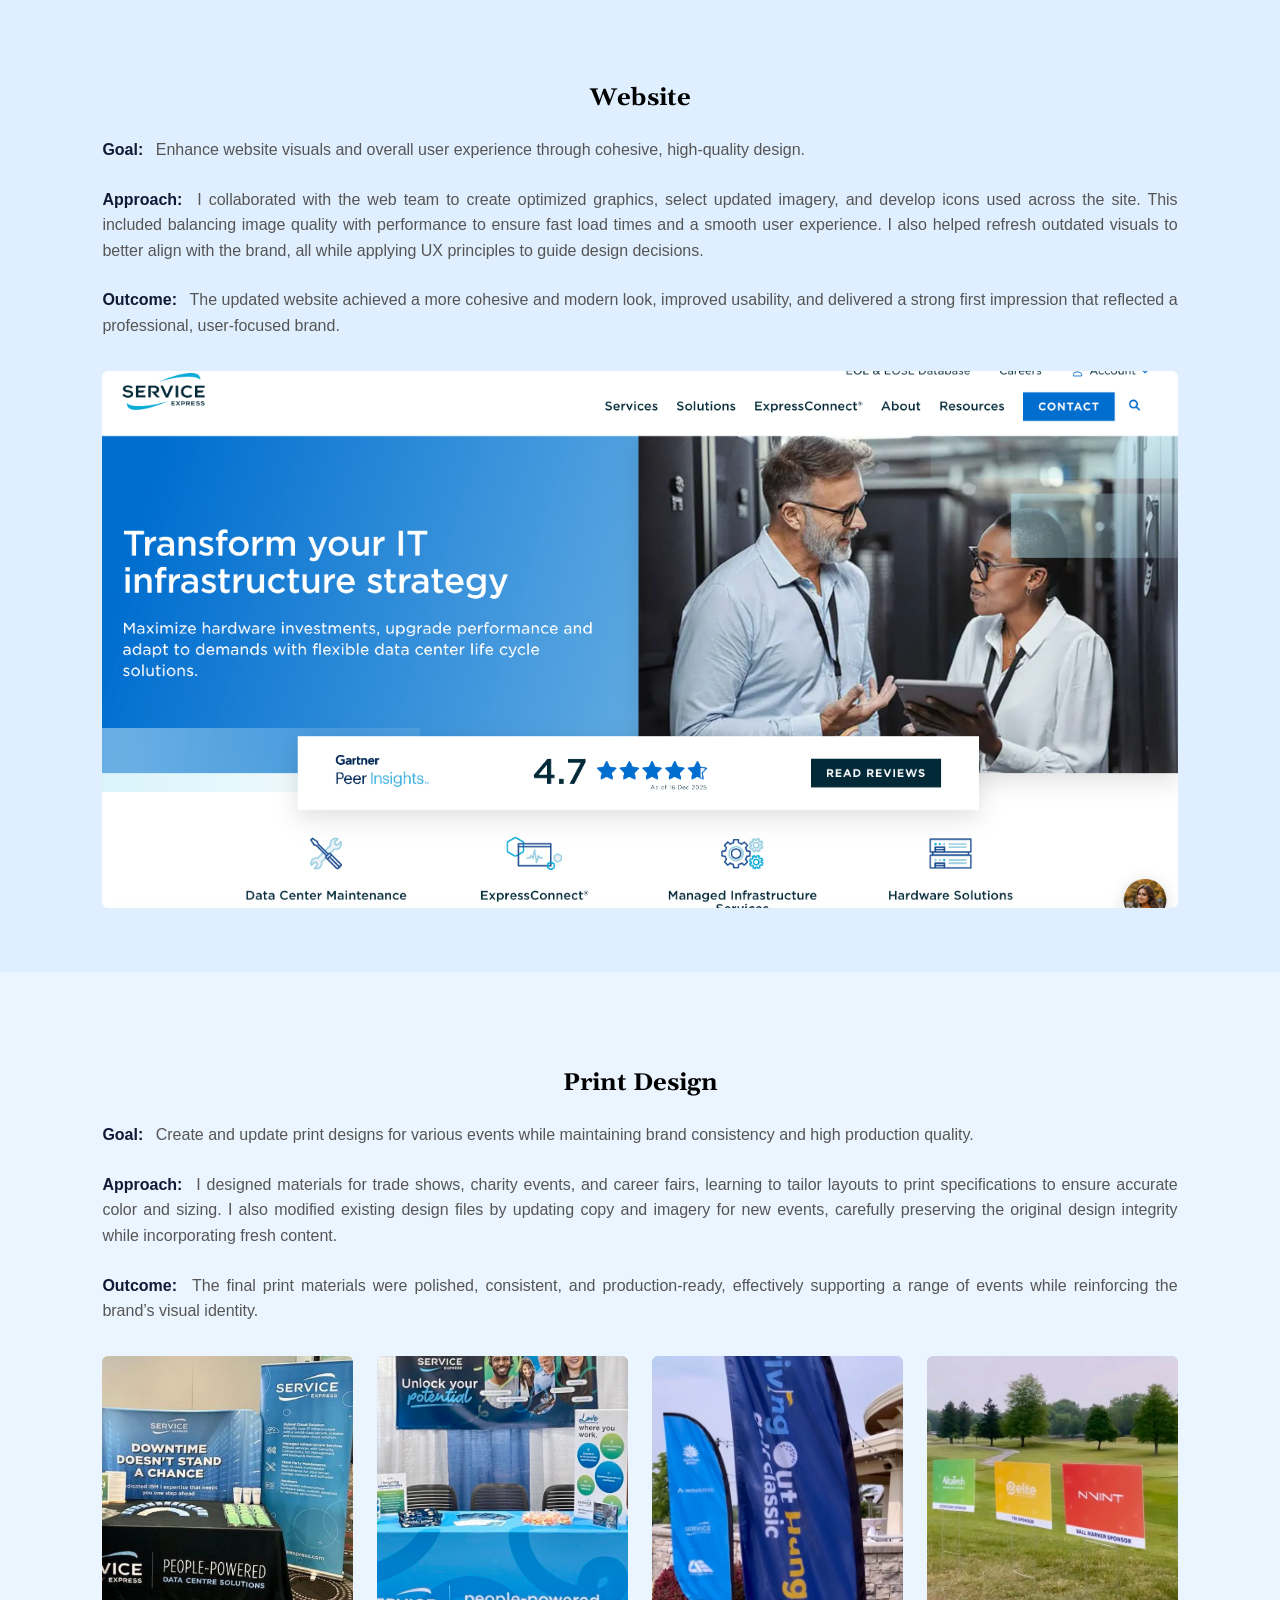
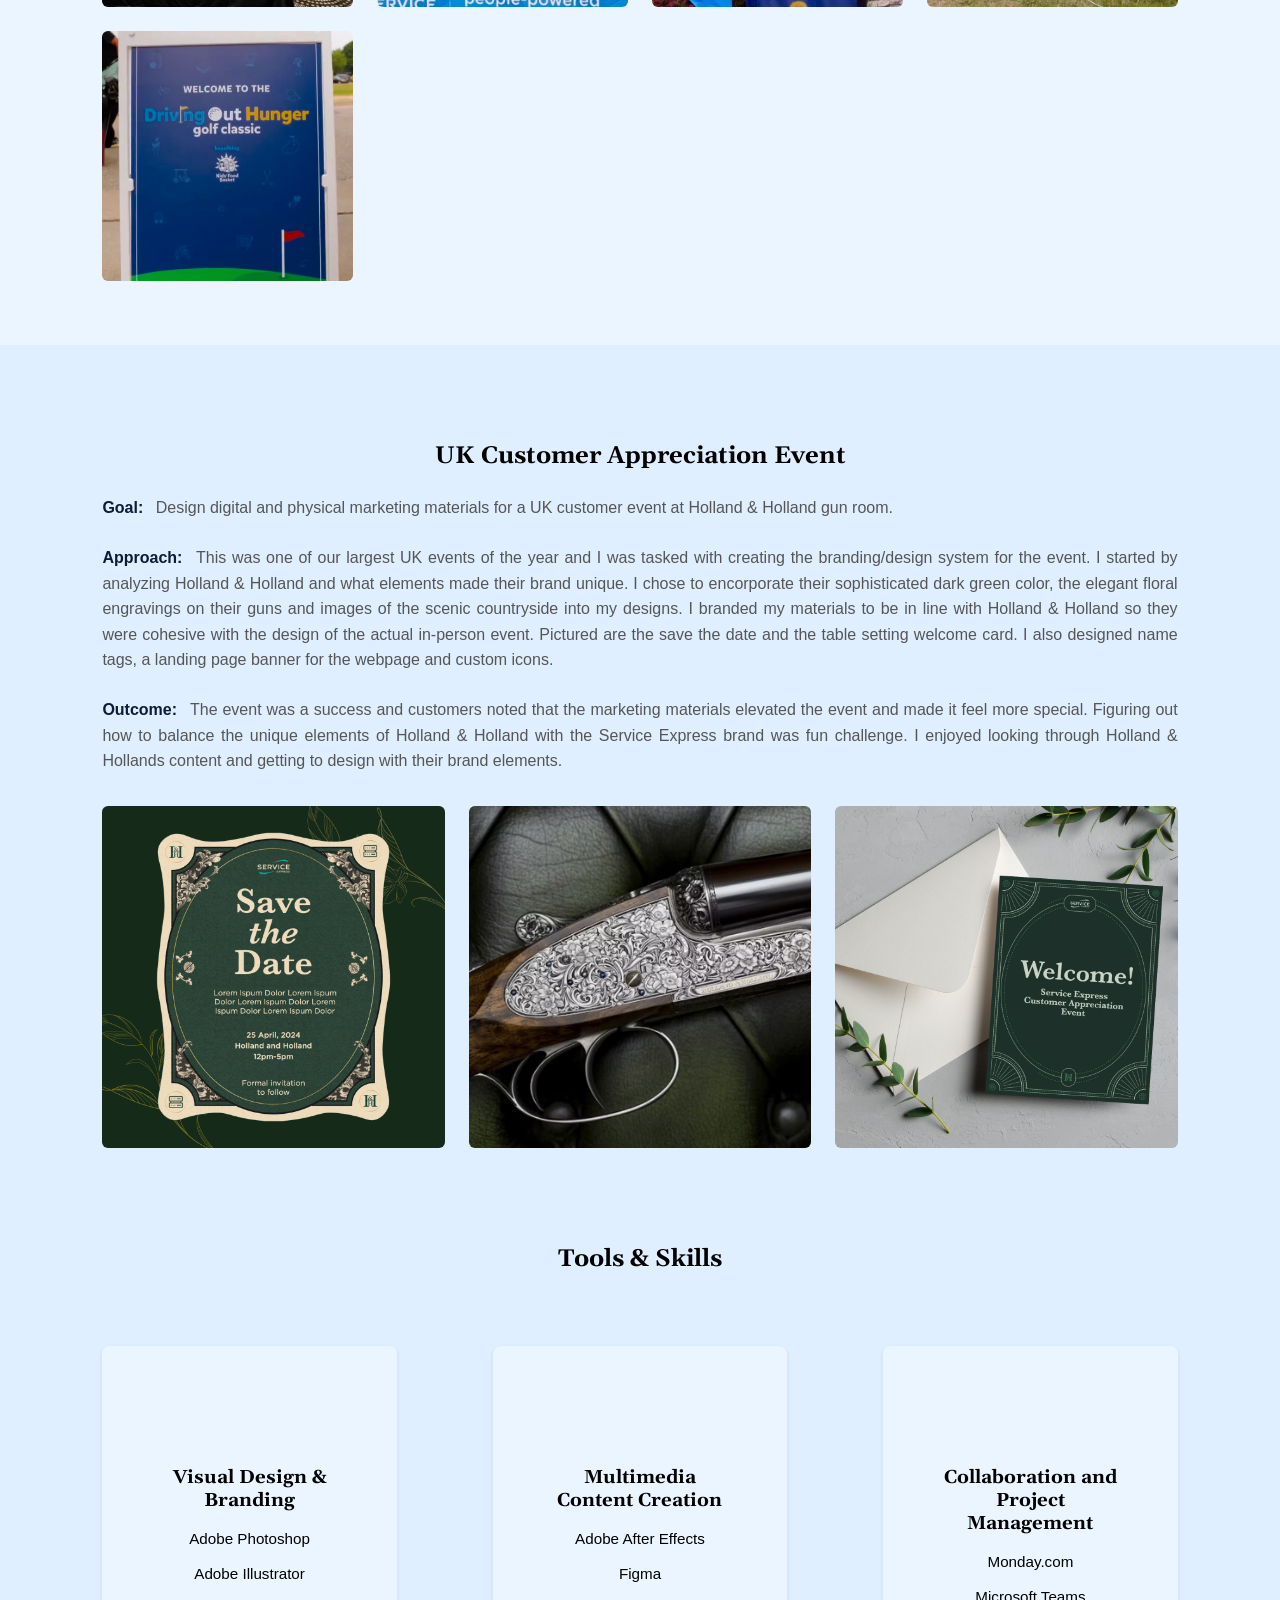
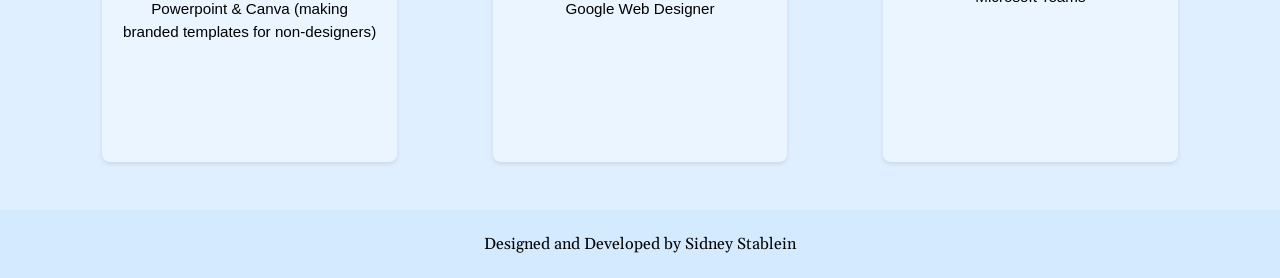
==== commit 15984512: "h1 title test" ====
--- a/Projects/project1.html
+++ b/Projects/project1.html
@@ -46,7 +46,7 @@
 
     <div class="project-hero-content light-blue-bg">
       <div class="project-hero-meta">
-        <h1 class="project-hero-title">Service Express</h1>
+        <h5 class="project-hero-title">Service Express</h5>
 
         <div class="pill-row">
           <div class="pill">
--- a/styles.css
+++ b/styles.css
@@ -25,7 +25,7 @@
 }
 
 
-h1, h2, h3, p {
+h1, h2, h3, h5, p {
   font-family: "Gelasio", serif;
   font-optical-sizing: auto;
   font-style: normal;
@@ -351,6 +351,7 @@
 /* CARDS */
 .project-card {
   height: 100%;
+  min-height: 0;
   scroll-snap-align: start;
   display: flex;
   flex-direction: column;
@@ -369,12 +370,14 @@
   display: flex;
   flex-direction: column;
   height: 100%;
+  min-height: 0;
   color: inherit;
   text-decoration: none;
 }
 
 .project-card img {
   flex: 1;
+  min-height: 0;
   width: 100%;
   object-fit: cover;
 }
@@ -1294,3 +1297,89 @@
 footer p {
   margin: 0;
 }
+
+/* ================= LARGE SCREEN OPTIMIZATIONS ================= */
+
+@media (min-width: 1400px) {
+  /* Reduce side padding on larger screens */
+  .page-wrapper {
+    padding-left: clamp(1rem, 2vw, 3rem);
+    padding-right: clamp(1rem, 2vw, 3rem);
+  }
+
+  .header-nav {
+    padding: 1rem clamp(1.5rem, 3vw, 4rem);
+  }
+
+  /* Increase heading sizes */
+  .intro-text-block h1 {
+    font-size: clamp(3rem, 5vw, 5rem);
+  }
+
+  .intro-text-block p {
+    font-size: 1.3rem;
+  }
+
+  /* Larger filter heading */
+  .filter-heading {
+    font-size: clamp(2.5rem, 4vw, 4rem);
+  }
+
+  /* Increase contact section text sizes */
+  .contact-intro {
+    font-size: clamp(2.5rem, 4vw, 4rem);
+  }
+
+  /* Increase form input text */
+  .form-row input,
+  .message-row textarea {
+    font-size: 1.1rem;
+    padding: 0.9rem;
+  }
+
+  /* Increase hero section padding */
+  .project-hero-content {
+    padding-left: 0;
+    padding-right: clamp(1rem, 2vw, 3rem);
+    gap: 3rem;
+  }
+
+  /* Expand section inner max-width */
+  .section-inner {
+    padding-left: clamp(1rem, 2vw, 3rem);
+    padding-right: clamp(1rem, 2vw, 3rem);
+  }
+
+  /* Project split gap and padding */
+  .project-split-grid {
+    gap: 3rem;
+  }
+
+  /* Increase project card padding */
+  .project-footer {
+    gap: 1rem;
+    padding: 1.5rem 1.5rem 1.2rem;
+  }
+
+  /* Light blue background sections */
+  .light-blue-bg {
+    margin-left: calc(-1 * clamp(1rem, 2vw, 3rem));
+    margin-right: calc(-1 * clamp(1rem, 2vw, 3rem));
+    padding-left: clamp(1rem, 2vw, 3rem);
+    padding-right: clamp(1rem, 2vw, 3rem);
+  }
+
+  /* Contact section spacing */
+  .contact-section {
+    padding: 6rem clamp(2rem, 3vw, 4rem);
+  }
+
+  /* Project filter and feed layout adjustments */
+  .project-filter {
+    padding: 5rem clamp(2rem, 3vw, 4rem);
+  }
+
+  .project-feed {
+    padding: 2.5rem;
+  }
+}
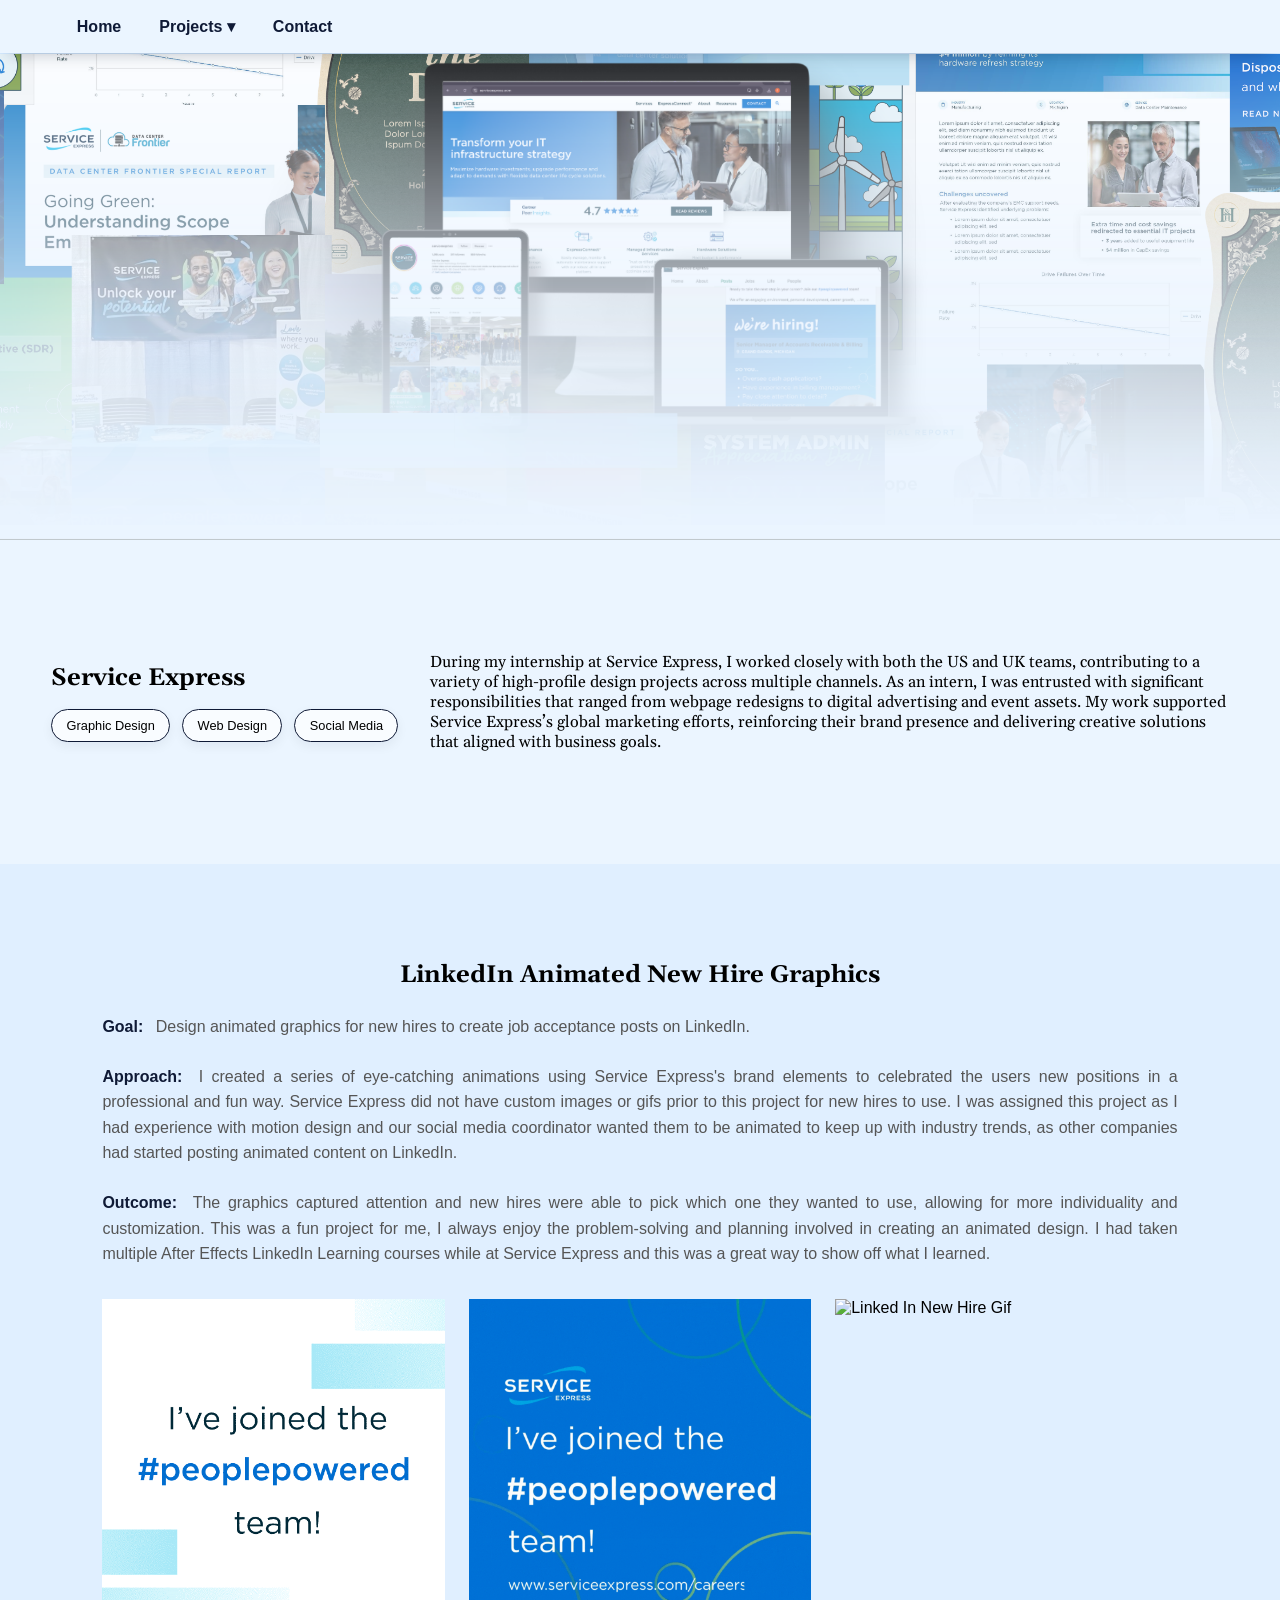
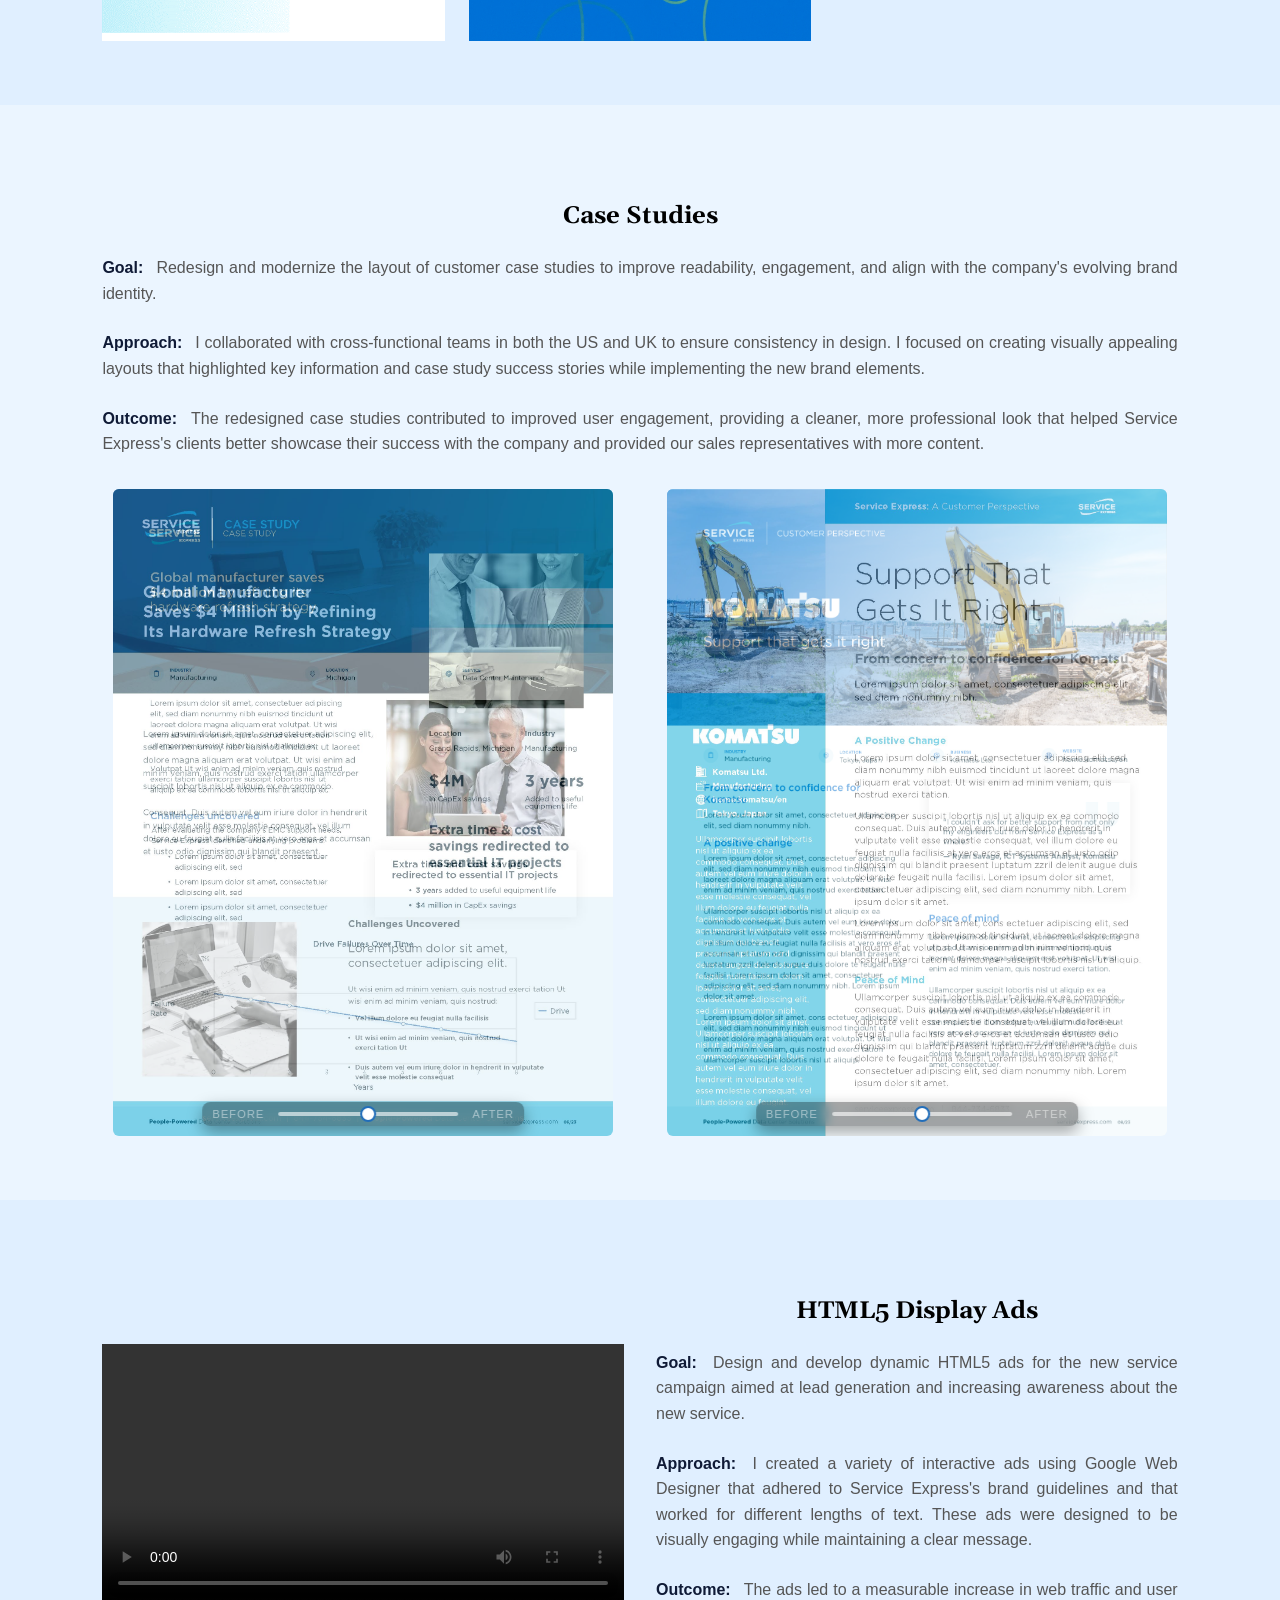
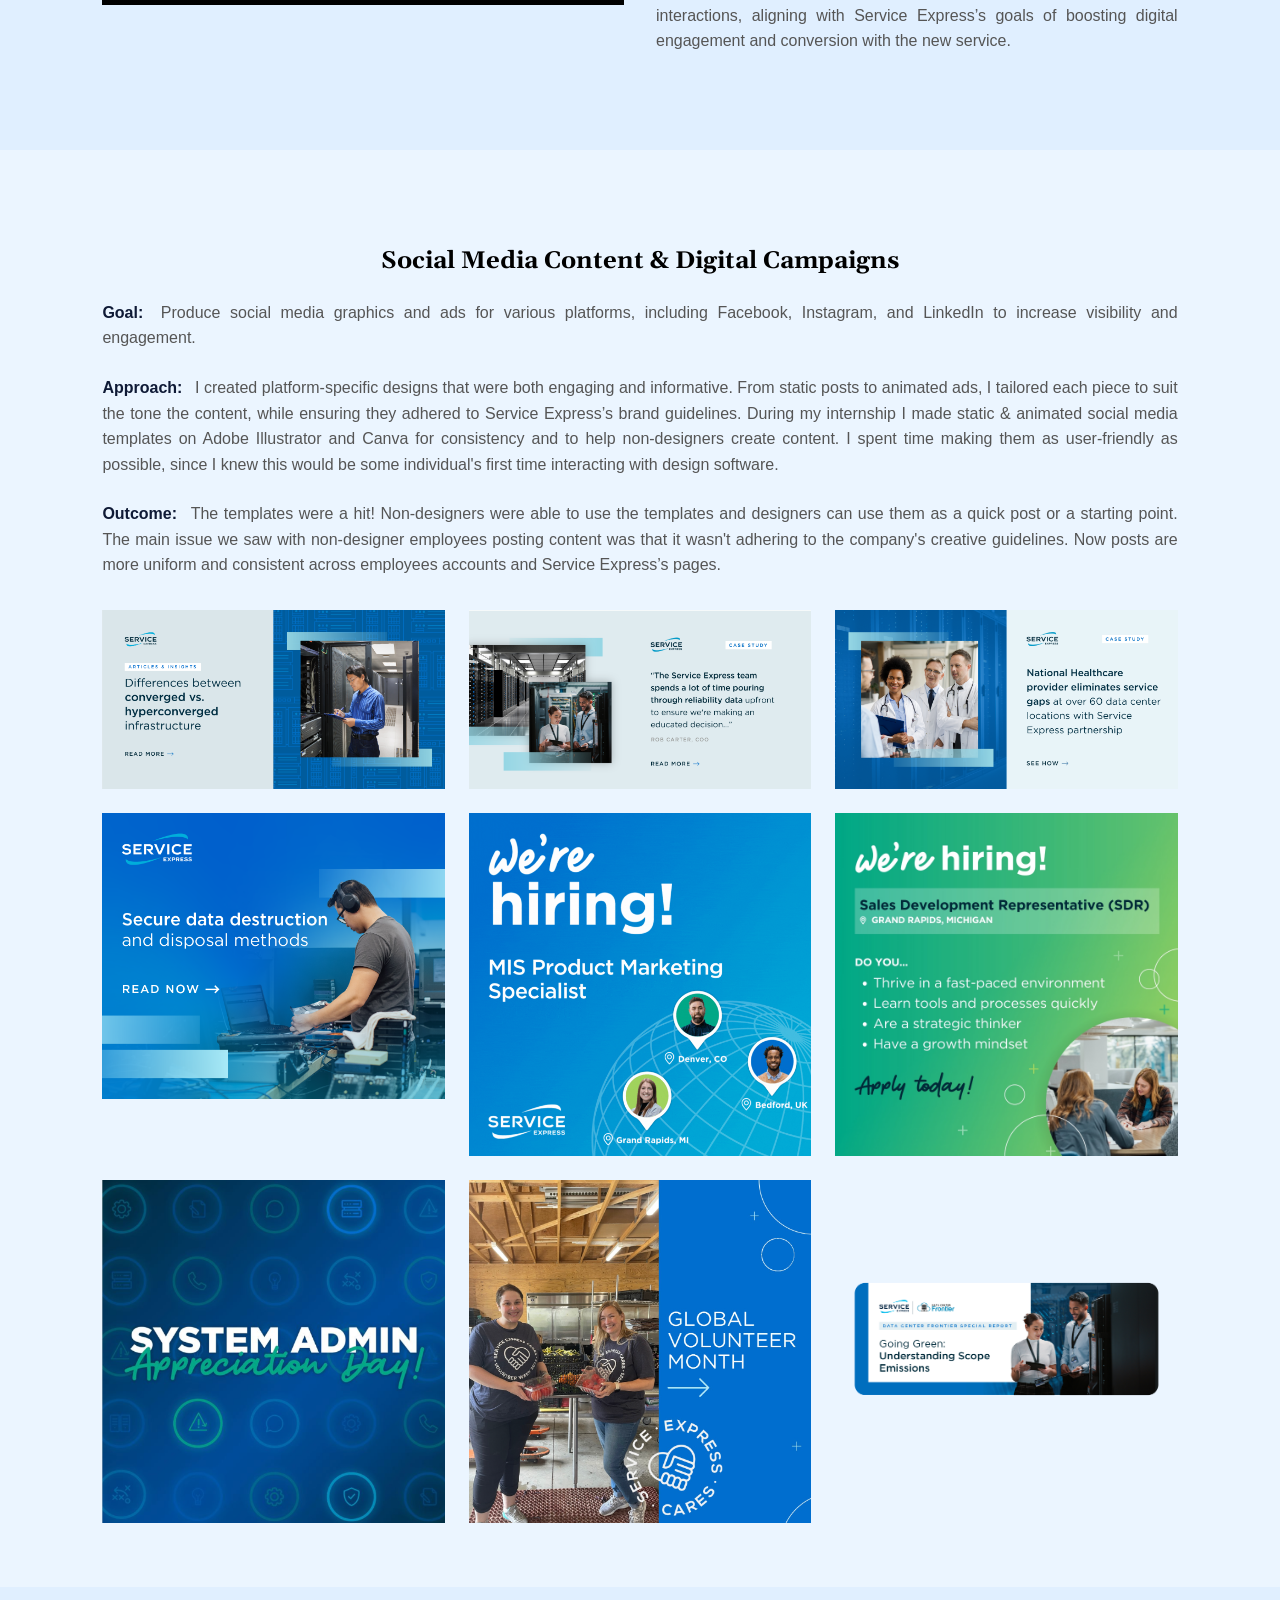
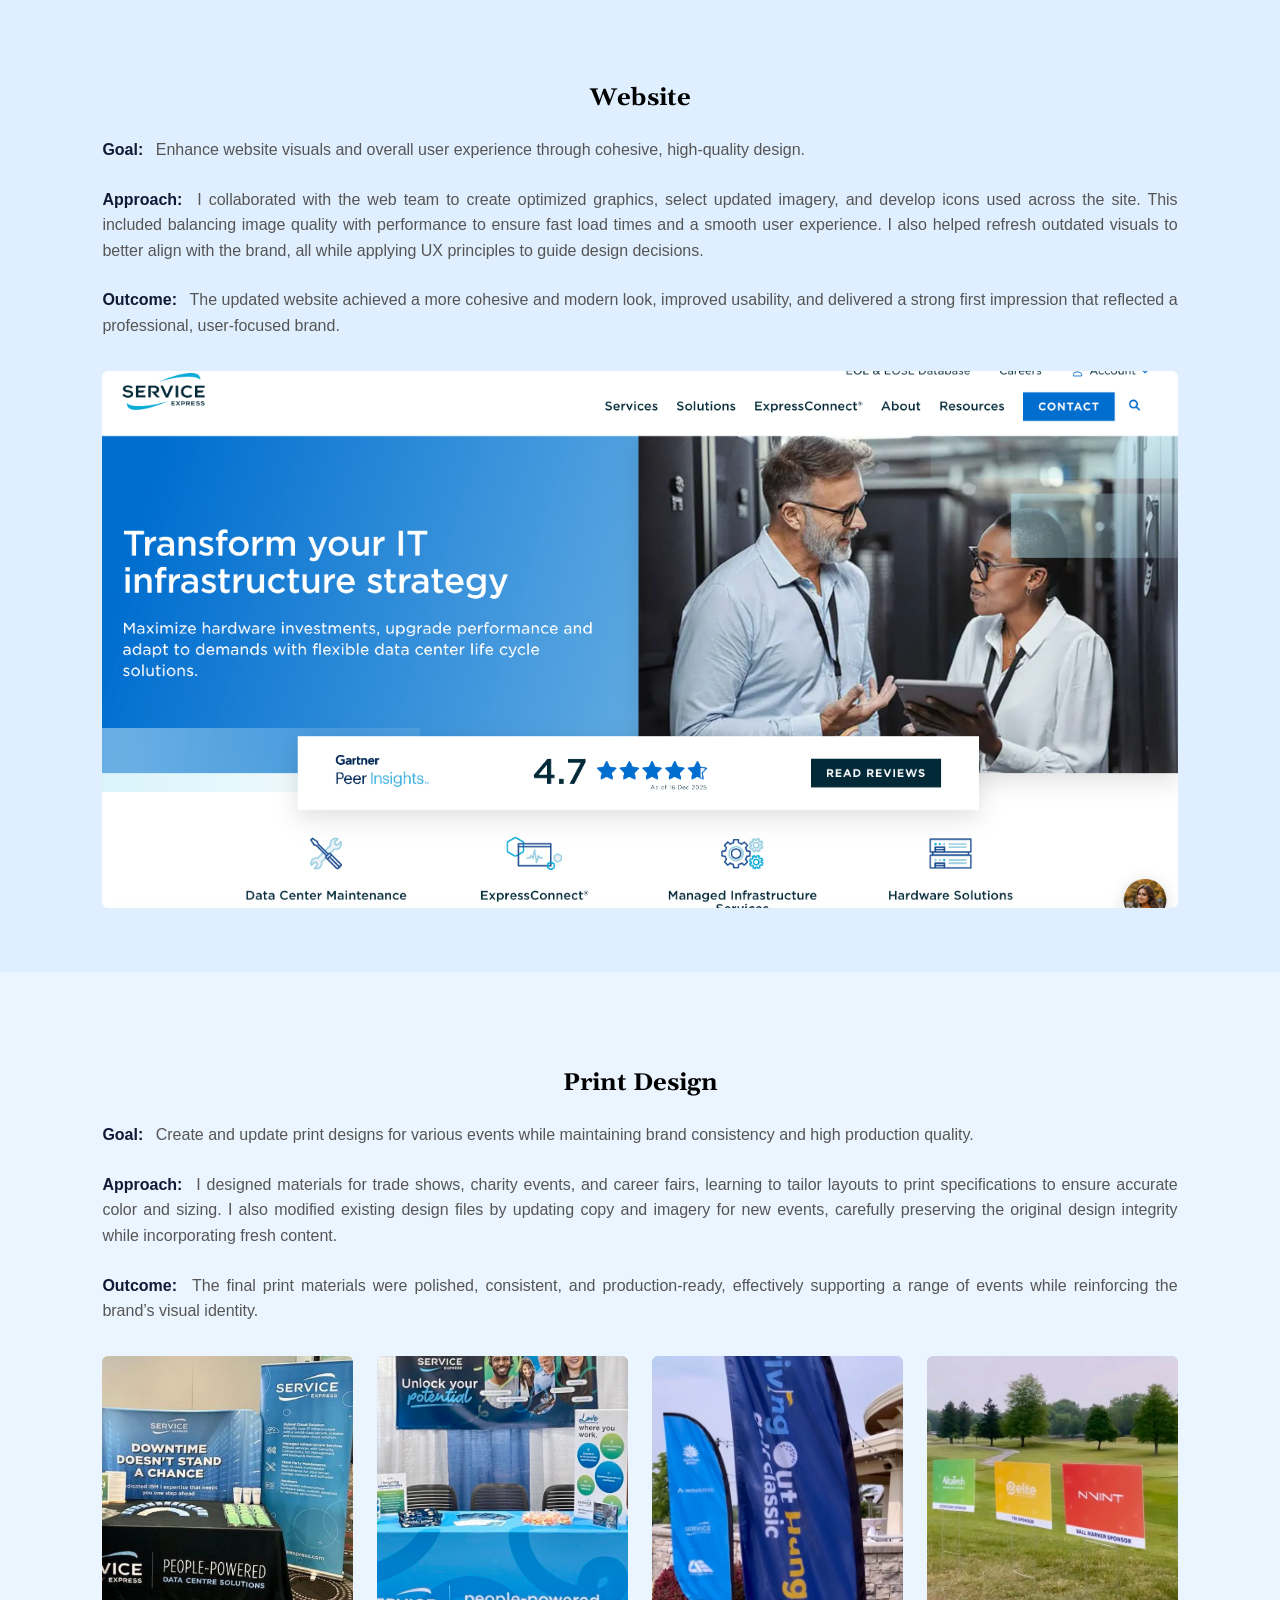
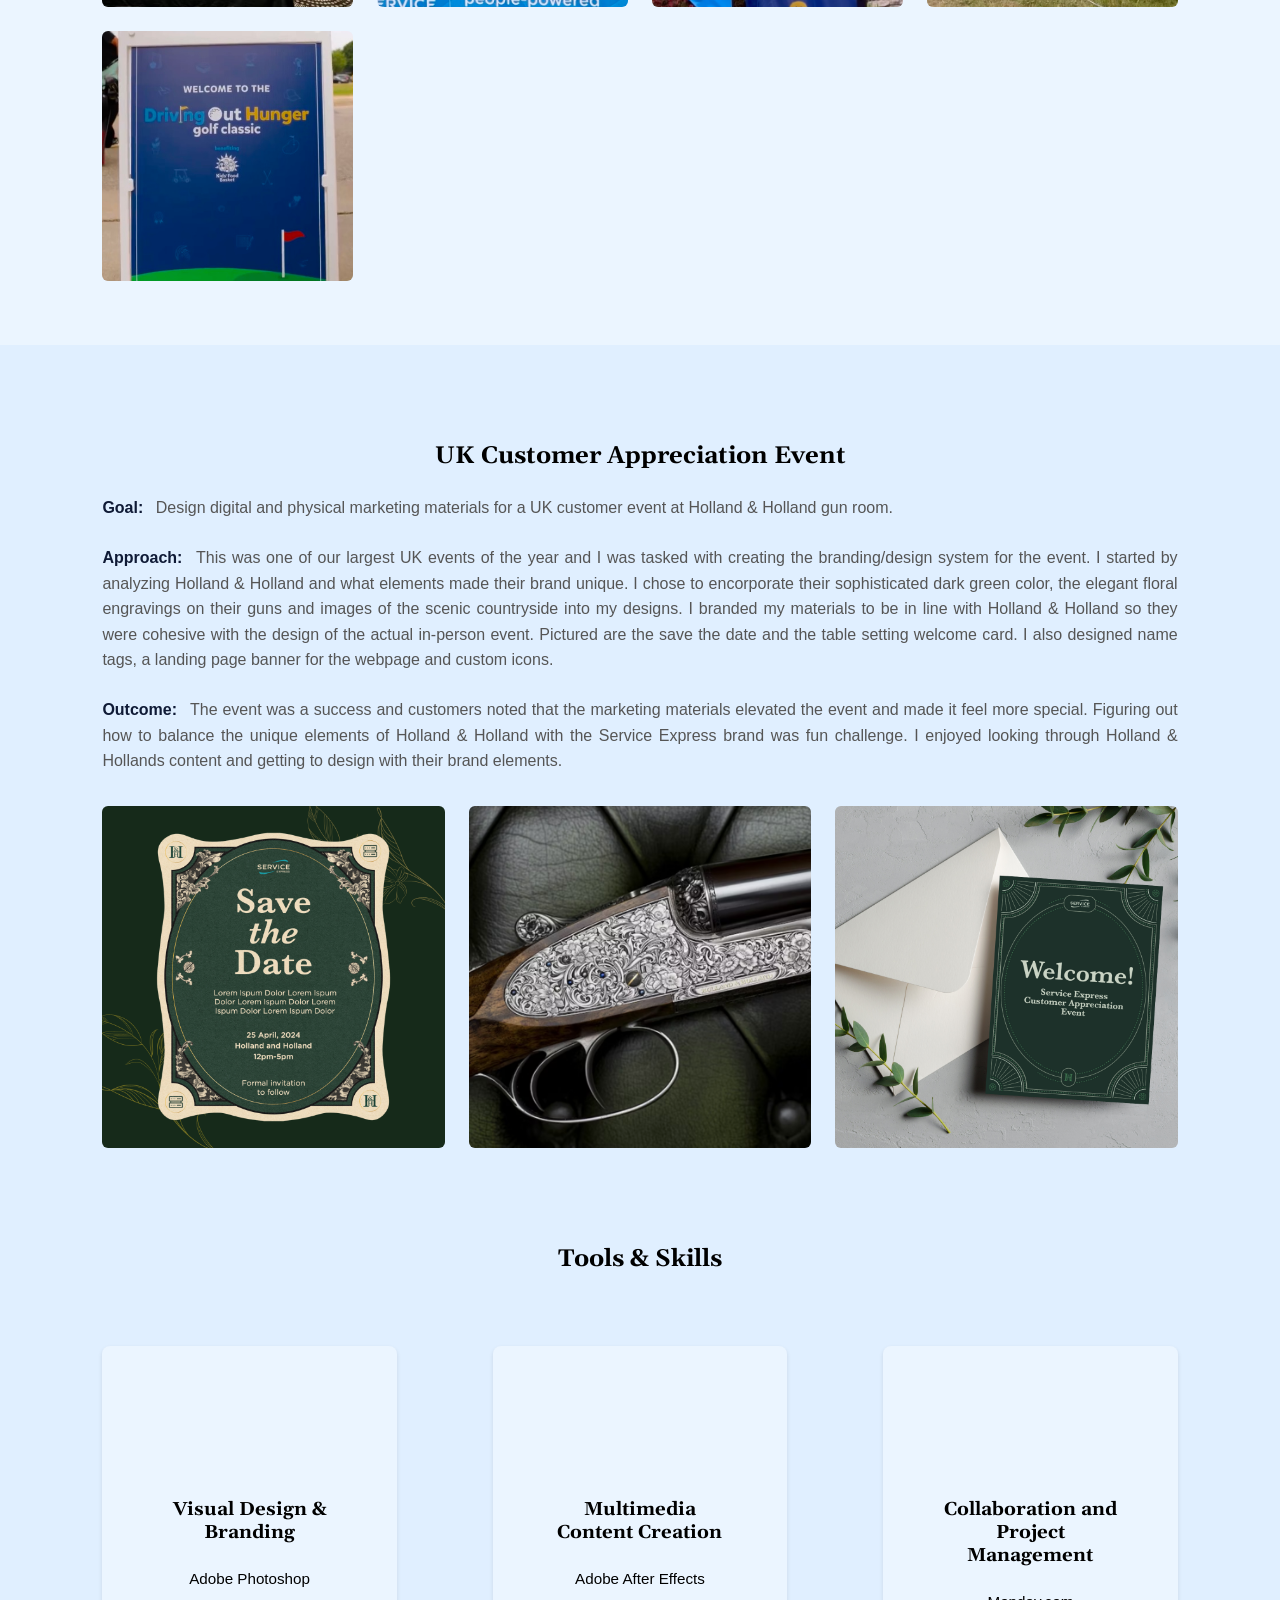
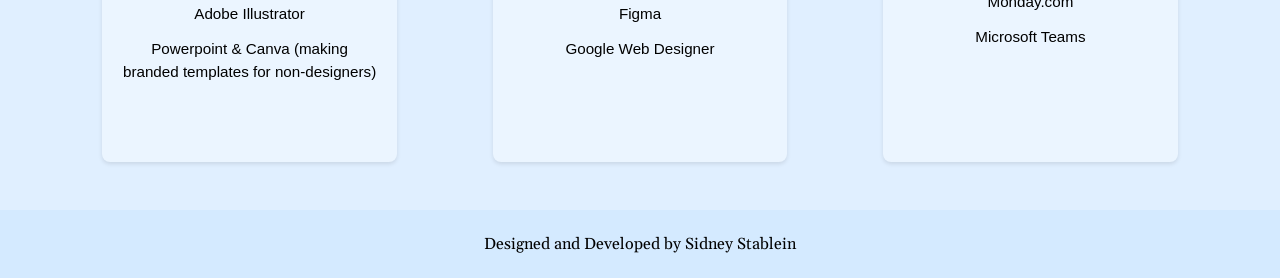
==== commit d30945ce: "h1 fix" ====
--- a/Projects/project1.html
+++ b/Projects/project1.html
@@ -46,7 +46,7 @@
 
     <div class="project-hero-content light-blue-bg">
       <div class="project-hero-meta">
-        <h5 class="project-hero-title">Service Express</h5>
+        <h1 class="project-hero-title">Service Express</h1>
 
         <div class="pill-row">
           <div class="pill">
--- a/styles.css
+++ b/styles.css
@@ -897,9 +897,9 @@
   color: #555;
 }
 
-.project-page h1,
-.project-page h2,
-.project-page h3 {
+.project-page h1:not(.project-hero-title),
+.project-page h2:not(.project-hero-title),
+.project-page h3:not(.project-hero-title) {
   text-align: center;
   max-width: 900px;
   margin-left: auto;
@@ -907,6 +907,13 @@
   padding: 0 2rem;
   margin-top: 2rem;
   margin-bottom: 1.5rem;
+}
+
+/* Ensure hero title elements don't inherit page heading padding */
+.project-hero-title {
+  padding: 0;
+  max-width: none;
+  text-align: left;
 }
 
 .section-inner h1 {
